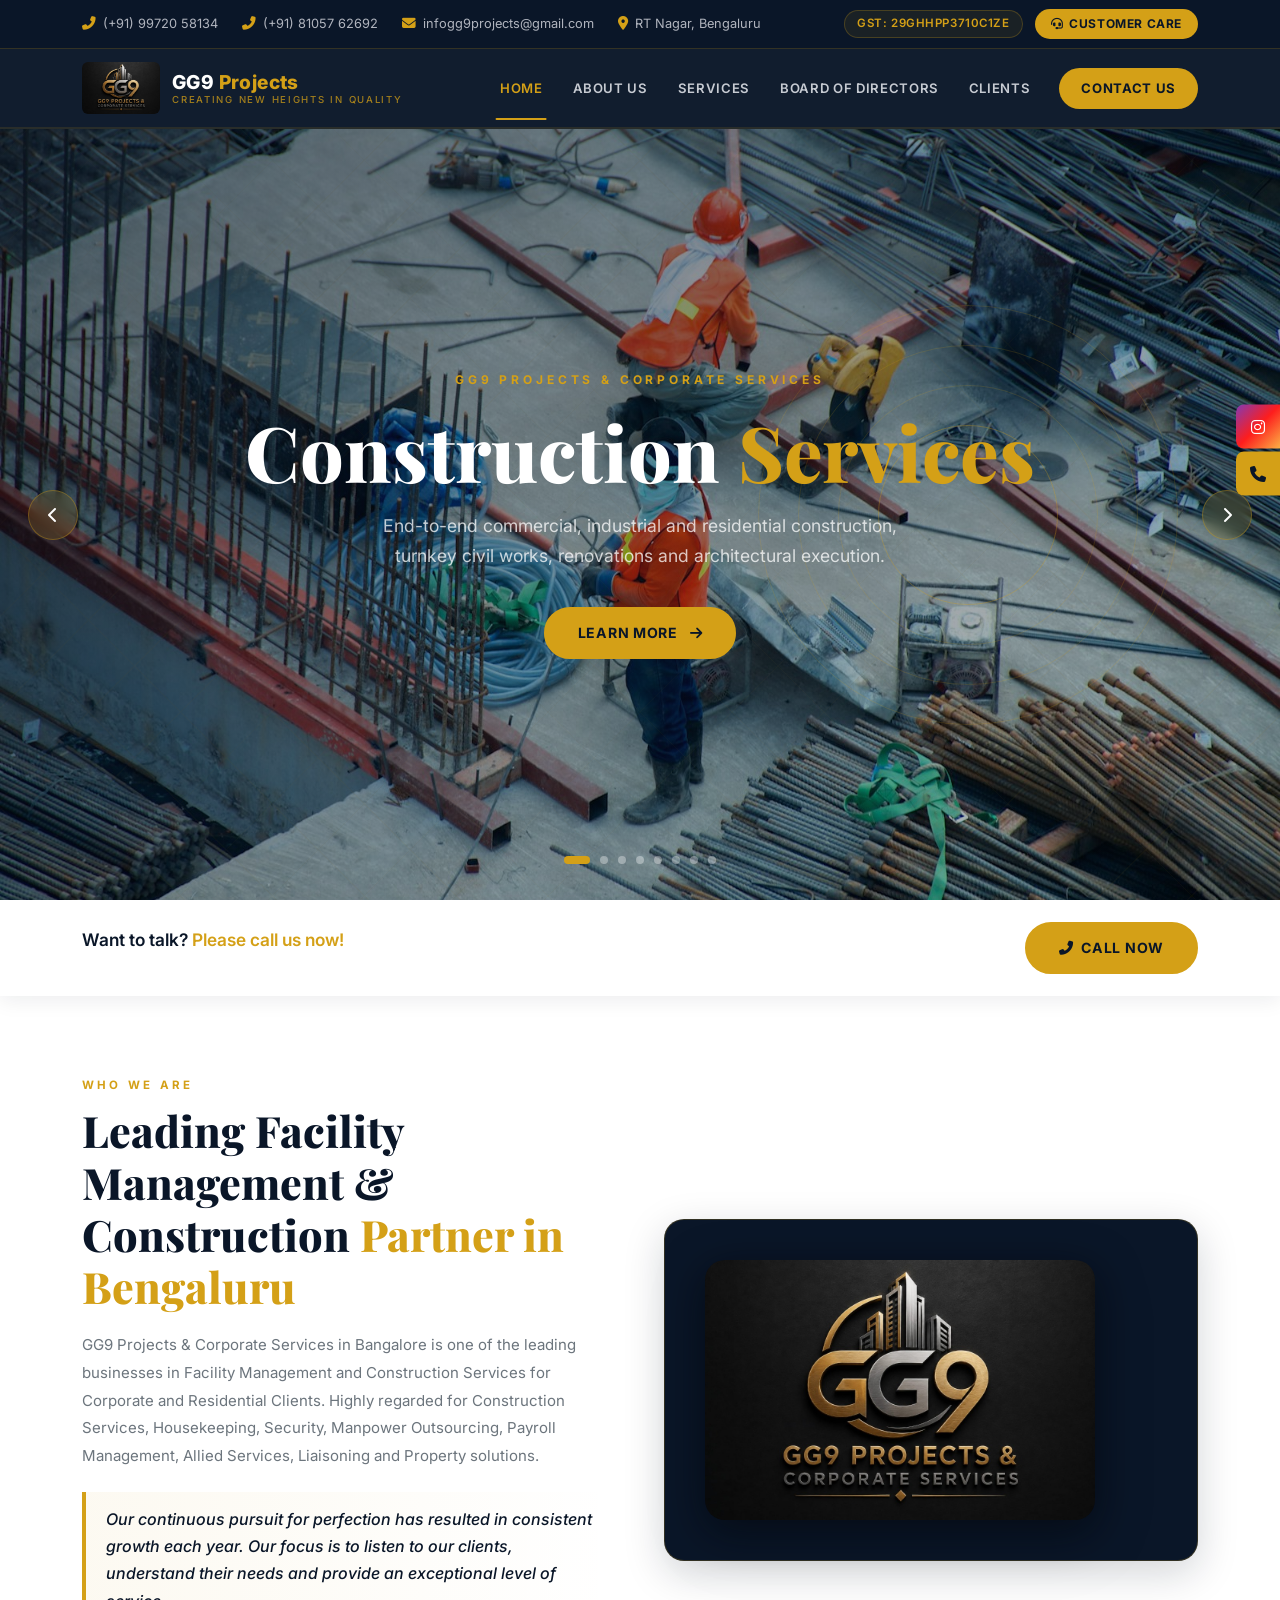
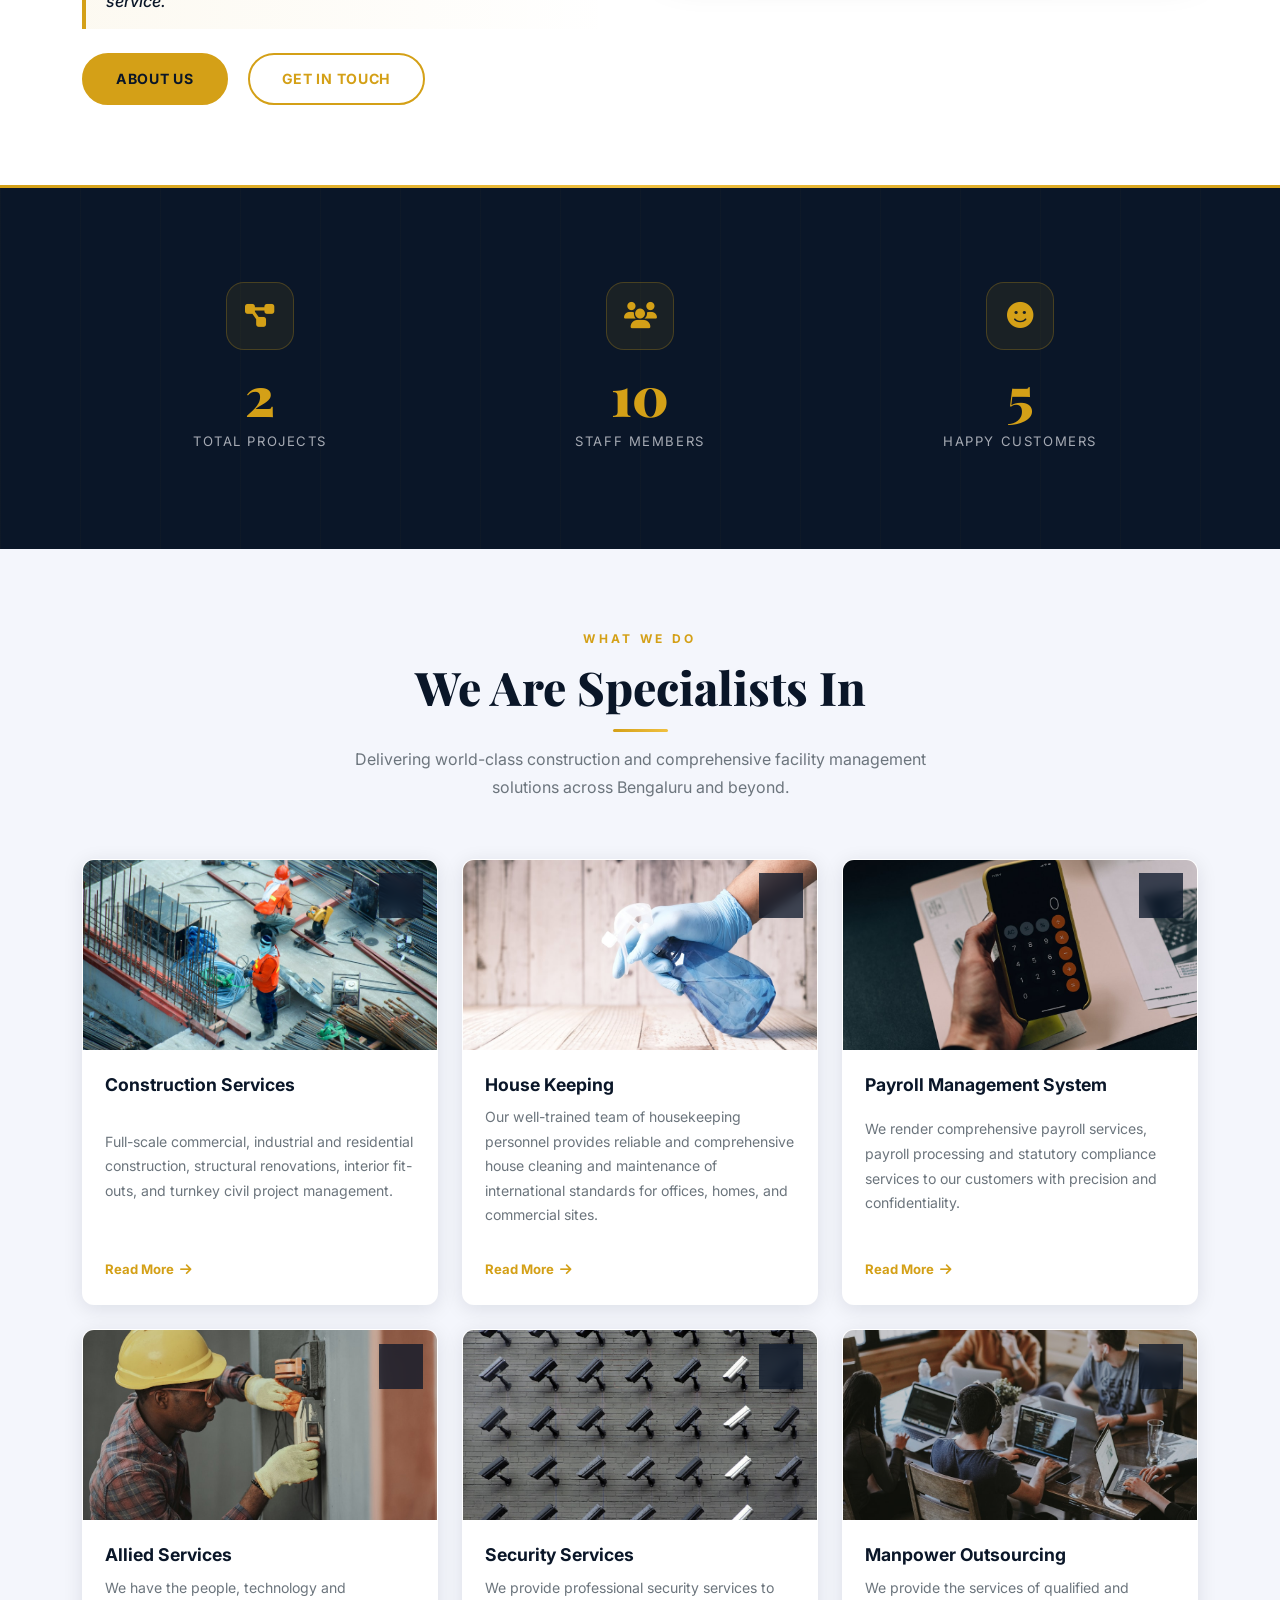
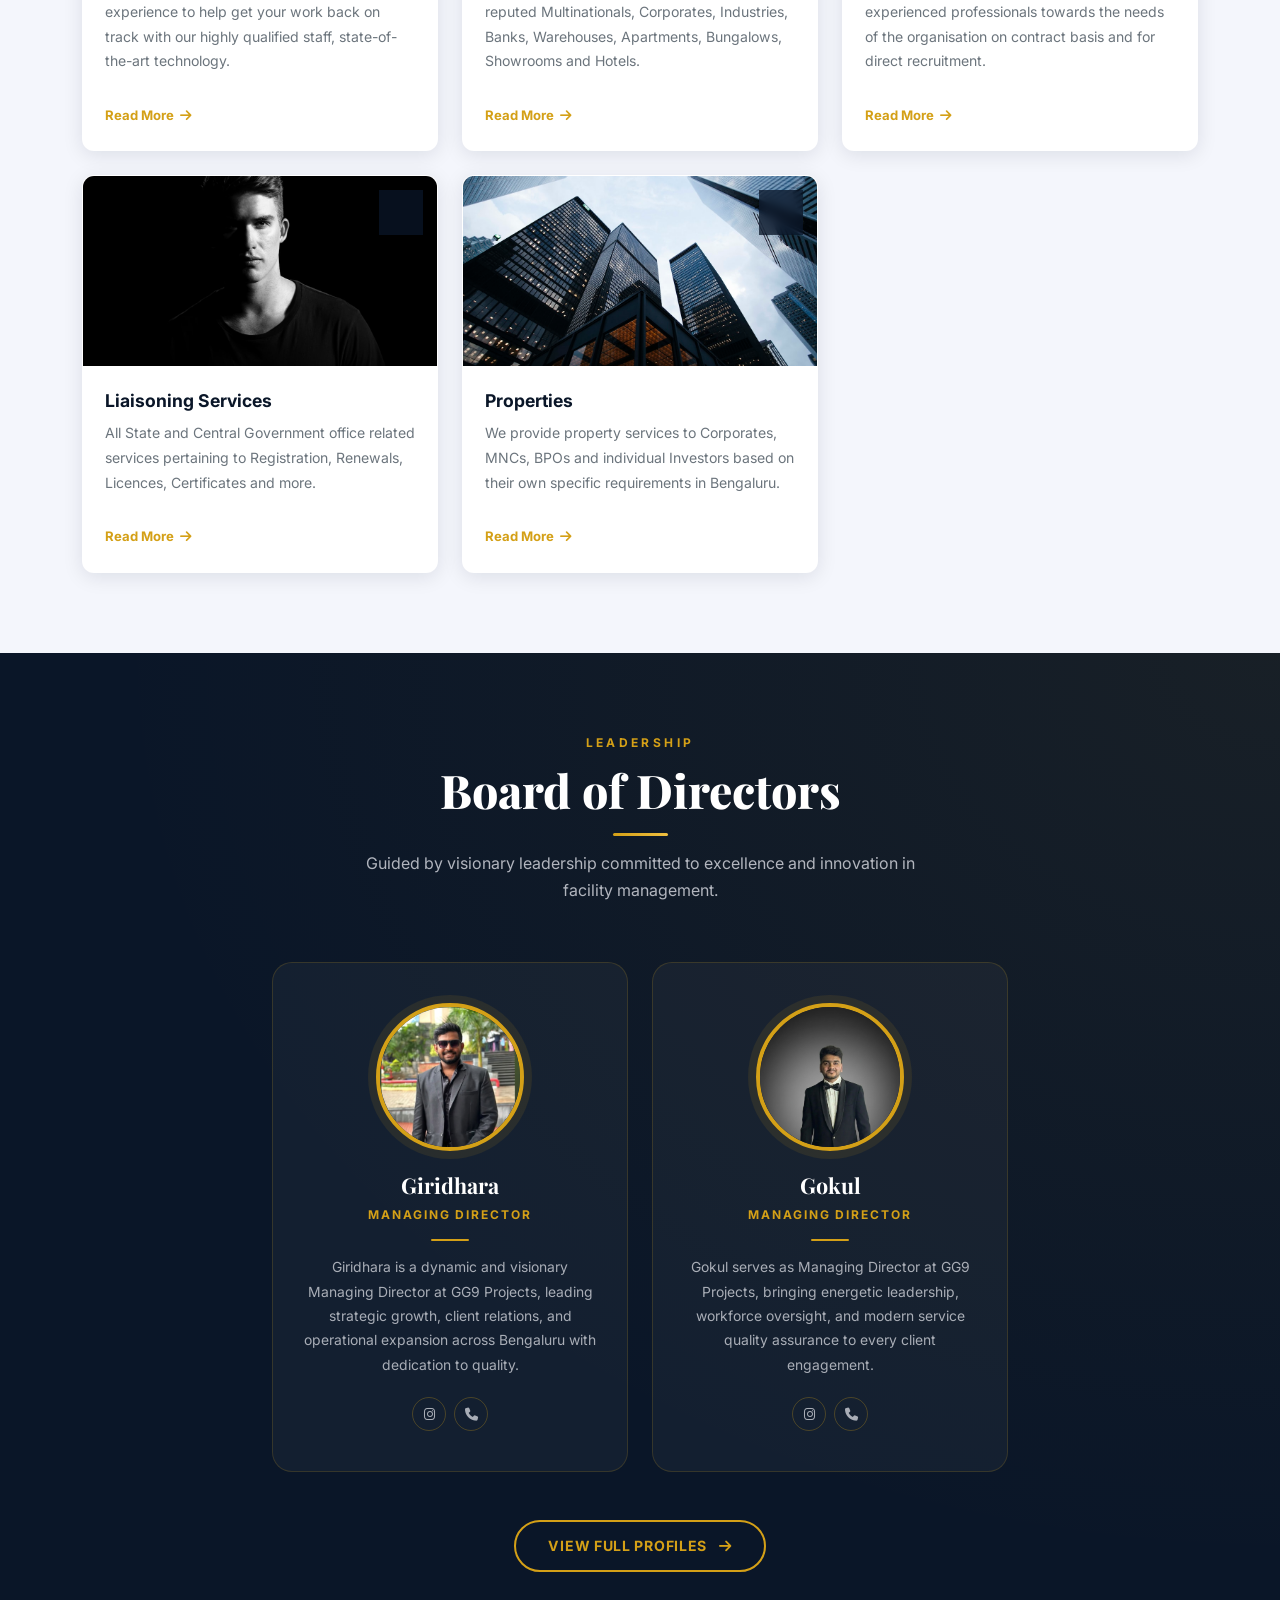
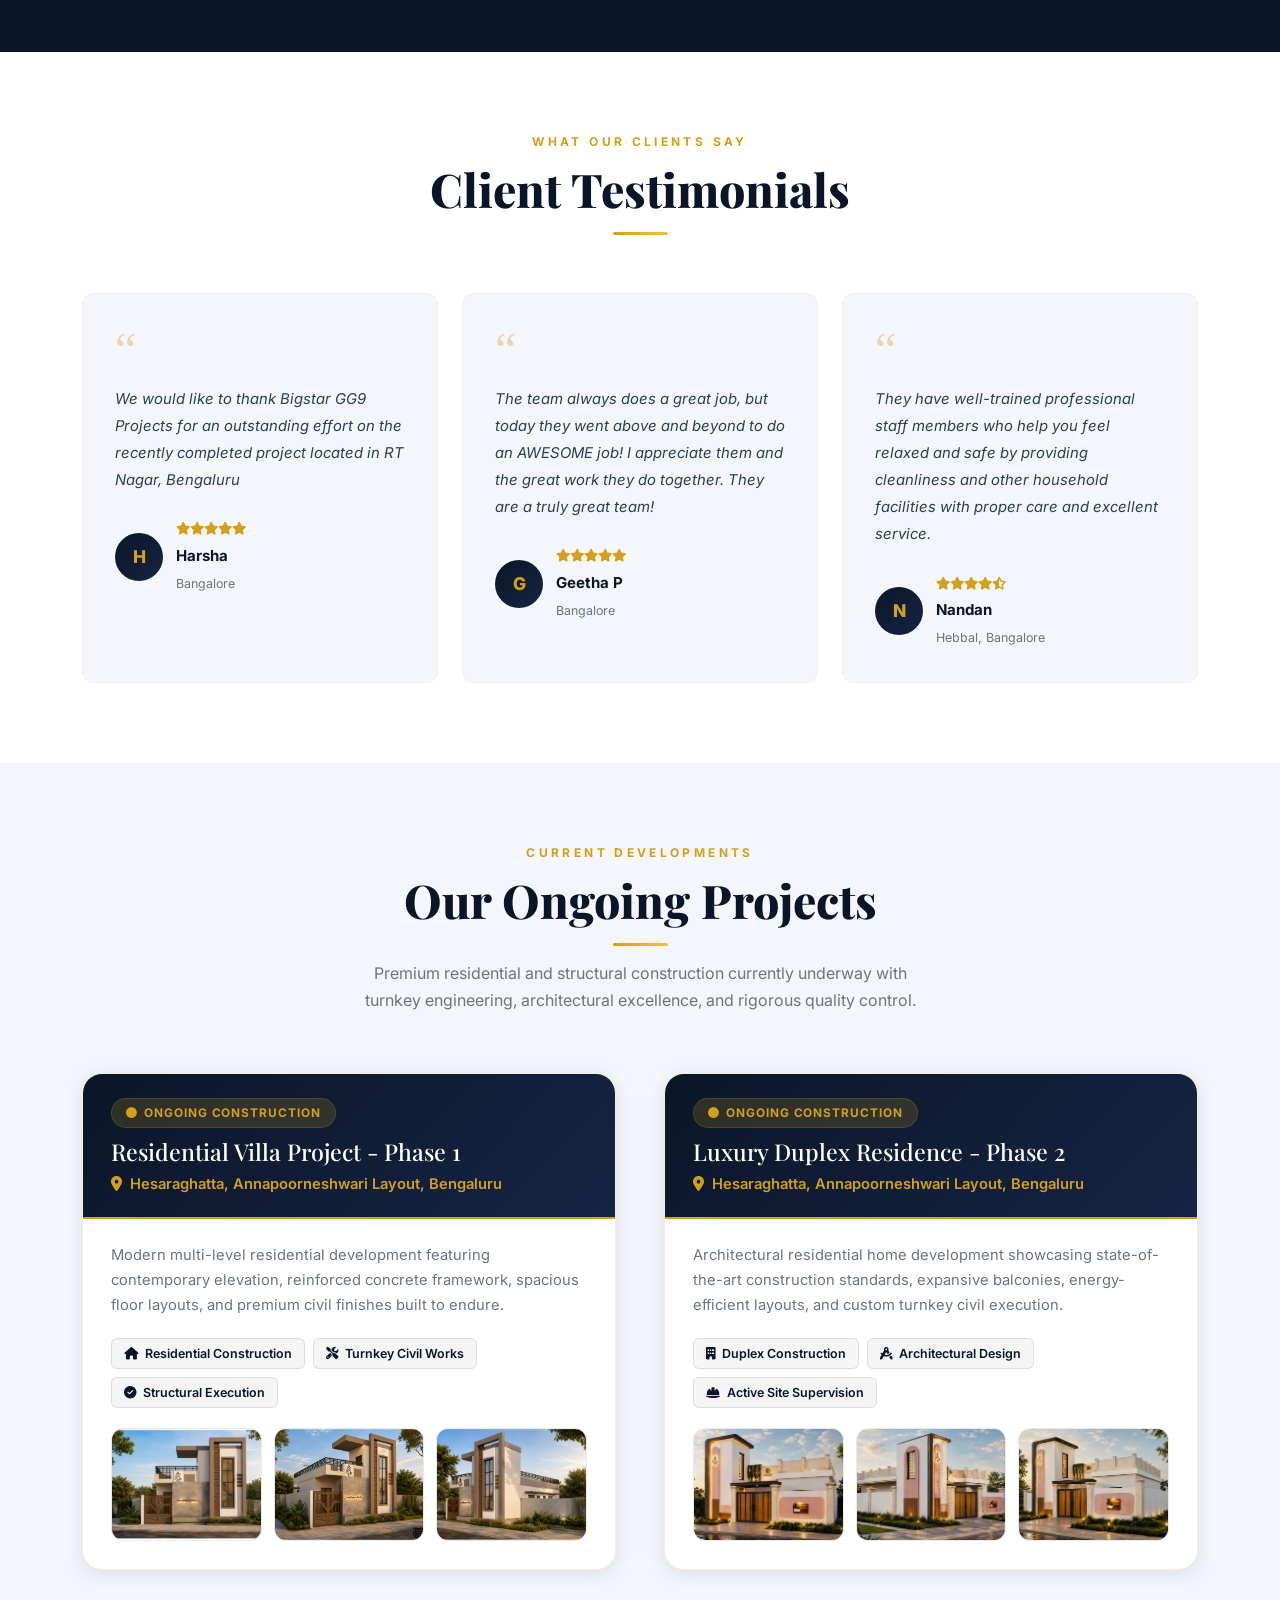
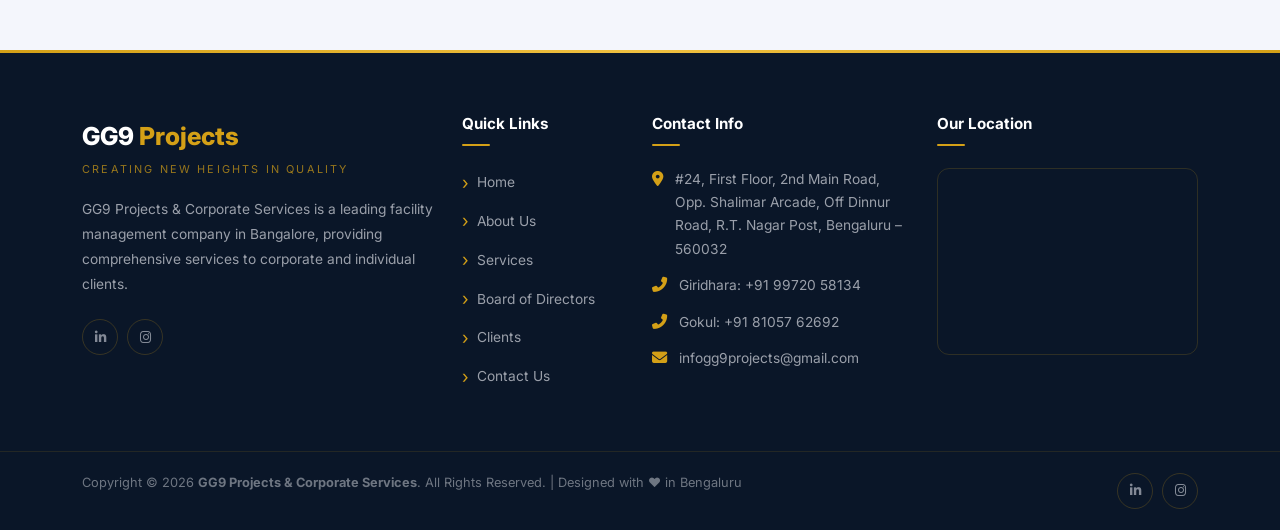
==== index.html @ b5cdc7f6 "ready for deployment" ====
<!DOCTYPE html>
<html lang="en">
<head>
  <meta charset="UTF-8">
  <meta name="viewport" content="width=device-width, initial-scale=1.0">
  <title>GG9 Projects &amp; Corporate Services | Creating New Heights In Quality | Bengaluru</title>
  <meta name="description" content="GG9 Projects &amp; Corporate Services - Leading facility management and construction company in Bengaluru offering Construction, Housekeeping, Security, Payroll, Manpower Outsourcing, Allied Services, Liaisoning and Property services.">
  <link rel="stylesheet" href="https://cdn.jsdelivr.net/npm/bootstrap@5.3.0/dist/css/bootstrap.min.css">
  <link rel="stylesheet" href="https://cdnjs.cloudflare.com/ajax/libs/font-awesome/6.4.0/css/all.min.css">
  <link rel="stylesheet" href="css/style.css">
</head>
<body>

<!-- FLOATING SIDEBAR -->
<div class="floating-bar"><a href="https://www.instagram.com/gg9.group?igsi=MTk2eXpuN3RveWJsMg==" target="_blank" class="fl-btn fl-ig" aria-label="Instagram"><span class="fl-icon"><i class="fab fa-instagram"></i></span><span class="fl-label">Follow Us</span></a><a href="tel:09972058134" class="fl-btn fl-call" aria-label="Call Us"><span class="fl-icon"><i class="fas fa-phone"></i></span><span class="fl-label">Call Us</span></a></div>

<!-- HEADER -->
<header id="header">
  <div class="header-topbar">
    <div class="container">
      <div class="topbar-inner">
        <div class="topbar-info">
          <div class="info-item"><i class="fas fa-phone-alt"></i><a href="tel:09972058134">(+91) 99720 58134</a></div><div class="info-item"><i class="fas fa-phone-alt"></i><a href="tel:08105762692">(+91) 81057 62692</a></div>
          <div class="info-item"><i class="fas fa-envelope"></i><a href="mailto:infogg9projects@gmail.com">infogg9projects@gmail.com</a></div>
          <div class="info-item d-none d-md-flex"><i class="fas fa-map-marker-alt"></i> RT Nagar, Bengaluru</div>
        </div>
        <div class="topbar-right">
          <span class="gst-badge">GST: 29GHHPP3710C1ZE</span>
          <a href="tel:08105762692" class="topbar-cta"><i class="fas fa-headset"></i> Customer Care</a>
        </div>
      </div>
    </div>
  </div>
  <div class="navbar-main">
    <div class="container">
      <div class="navbar-inner">
        <a href="index.html" class="navbar-brand">
          <img src="images/logo.jpg" alt="GG9 Projects" class="brand-logo">
          <div class="brand-text">
            <span class="brand-name">GG9<span> Projects</span></span>
            <span class="brand-tagline">Creating New Heights In Quality</span>
          </div>
        </a>
        <button class="nav-toggle" aria-label="Toggle navigation"><span></span><span></span><span></span></button>
        <nav class="nav-links">
          <a href="index.html" class="active">Home</a>
          <a href="about.html">About Us</a>
          <a href="services.html">Services</a>
          <a href="board.html">Board of Directors</a>
          <a href="clients.html">Clients</a>
          <a href="contact.html" class="nav-cta">Contact Us</a>
        </nav>
      </div>
    </div>
  </div>
</header>

<!-- HERO SLIDER -->
<div class="hero-slider">
  <button class="slider-arrow slider-prev" aria-label="Previous"><i class="fas fa-chevron-left"></i></button>
  <button class="slider-arrow slider-next" aria-label="Next"><i class="fas fa-chevron-right"></i></button>

  <!-- Slide 1: Construction Services -->
  <div class="slide active">
    <div class="slide-bg" style="background-image: url('images/slides/slide8.jpg');"></div>
    <div class="slide-pattern"></div>
    <div class="slide-overlay"></div>
    <div class="slide-rings"><span></span><span></span><span></span><span></span></div>
    <div class="slide-content">
      <span class="slide-label">GG9 Projects &amp; Corporate Services</span>
      <h1 class="slide-title">Construction <span>Services</span></h1>
      <p class="slide-desc">End-to-end commercial, industrial and residential construction, turnkey civil works, renovations and architectural execution.</p>
      <a href="services.html" class="btn-gold slide-btn">Learn More <i class="fas fa-arrow-right ms-2"></i></a>
    </div>
  </div>

  <!-- Slide 2: Payroll Management -->
  <div class="slide">
    <div class="slide-bg" style="background-image: url('images/slides/slide1.jpg');"></div>
    <div class="slide-pattern"></div>
    <div class="slide-overlay"></div>
    <div class="slide-rings"><span></span><span></span><span></span><span></span></div>
    <div class="slide-content">
      <span class="slide-label">GG9 Projects &amp; Corporate Services</span>
      <h1 class="slide-title">Payroll <span>Management</span> System</h1>
      <p class="slide-desc">Comprehensive payroll processing, statutory compliance and HR management solutions for modern businesses.</p>
      <a href="services.html" class="btn-gold slide-btn">Learn More <i class="fas fa-arrow-right ms-2"></i></a>
    </div>
  </div>

  <!-- Slide 3: Manpower Outsourcing -->
  <div class="slide">
    <div class="slide-bg" style="background-image: url('images/slides/slide2.jpg');"></div>
    <div class="slide-pattern"></div>
    <div class="slide-overlay"></div>
    <div class="slide-rings"><span></span><span></span><span></span><span></span></div>
    <div class="slide-content">
      <span class="slide-label">GG9 Projects &amp; Corporate Services</span>
      <h1 class="slide-title">Manpower <span>Outsourcing</span></h1>
      <p class="slide-desc">Qualified and experienced professionals on contract basis, tailored to your organisation's unique needs.</p>
      <a href="services.html" class="btn-gold slide-btn">Learn More <i class="fas fa-arrow-right ms-2"></i></a>
    </div>
  </div>

  <!-- Slide 4: Allied Services -->
  <div class="slide">
    <div class="slide-bg" style="background-image: url('images/slides/slide3.jpg');"></div>
    <div class="slide-pattern"></div>
    <div class="slide-overlay"></div>
    <div class="slide-rings"><span></span><span></span><span></span><span></span></div>
    <div class="slide-content">
      <span class="slide-label">GG9 Projects &amp; Corporate Services</span>
      <h1 class="slide-title">Allied <span>Services</span></h1>
      <p class="slide-desc">State-of-the-art technology and highly qualified staff to handle all your allied facility requirements.</p>
      <a href="services.html" class="btn-gold slide-btn">Learn More <i class="fas fa-arrow-right ms-2"></i></a>
    </div>
  </div>

  <!-- Slide 5: Security Services -->
  <div class="slide">
    <div class="slide-bg" style="background-image: url('images/slides/slide4.jpg');"></div>
    <div class="slide-pattern"></div>
    <div class="slide-overlay"></div>
    <div class="slide-rings"><span></span><span></span><span></span><span></span></div>
    <div class="slide-content">
      <span class="slide-label">GG9 Projects &amp; Corporate Services</span>
      <h1 class="slide-title">Security <span>Services</span></h1>
      <p class="slide-desc">Professional security solutions for Multinationals, Banks, Warehouses, Apartments, Showrooms and Hotels.</p>
      <a href="services.html" class="btn-gold slide-btn">Learn More <i class="fas fa-arrow-right ms-2"></i></a>
    </div>
  </div>

  <!-- Slide 6: Liaisoning Services -->
  <div class="slide">
    <div class="slide-bg" style="background-image: url('images/slides/slide5.jpg');"></div>
    <div class="slide-pattern"></div>
    <div class="slide-overlay"></div>
    <div class="slide-rings"><span></span><span></span><span></span><span></span></div>
    <div class="slide-content">
      <span class="slide-label">GG9 Projects &amp; Corporate Services</span>
      <h1 class="slide-title">Liaisoning <span>Services</span></h1>
      <p class="slide-desc">All State and Central Government office related services — Registrations, Renewals, Licences and Certificates.</p>
      <a href="services.html" class="btn-gold slide-btn">Learn More <i class="fas fa-arrow-right ms-2"></i></a>
    </div>
  </div>

  <!-- Slide 7: House Keeping -->
  <div class="slide">
    <div class="slide-bg" style="background-image: url('images/slides/slide6.jpg');"></div>
    <div class="slide-pattern"></div>
    <div class="slide-overlay"></div>
    <div class="slide-rings"><span></span><span></span><span></span><span></span></div>
    <div class="slide-content">
      <span class="slide-label">GG9 Projects &amp; Corporate Services</span>
      <h1 class="slide-title">House <span>Keeping</span></h1>
      <p class="slide-desc">International-standard housekeeping for offices, homes and commercial sites with trained male and female staff.</p>
      <a href="services.html" class="btn-gold slide-btn">Learn More <i class="fas fa-arrow-right ms-2"></i></a>
    </div>
  </div>

  <!-- Slide 8: Property Services -->
  <div class="slide">
    <div class="slide-bg" style="background-image: url('images/slides/slide7.jpg');"></div>
    <div class="slide-pattern"></div>
    <div class="slide-overlay"></div>
    <div class="slide-rings"><span></span><span></span><span></span><span></span></div>
    <div class="slide-content">
      <span class="slide-label">GG9 Projects &amp; Corporate Services</span>
      <h1 class="slide-title">Property <span>Services</span></h1>
      <p class="slide-desc">Comprehensive property solutions for Corporates, MNCs, BPOs and individual investors across Bengaluru.</p>
      <a href="services.html" class="btn-gold slide-btn">Learn More <i class="fas fa-arrow-right ms-2"></i></a>
    </div>
  </div>

  <!-- Dots -->
  <div class="slider-controls">
    <button class="slider-dot active" aria-label="Slide 1"></button>
    <button class="slider-dot" aria-label="Slide 2"></button>
    <button class="slider-dot" aria-label="Slide 3"></button>
    <button class="slider-dot" aria-label="Slide 4"></button>
    <button class="slider-dot" aria-label="Slide 5"></button>
    <button class="slider-dot" aria-label="Slide 6"></button>
    <button class="slider-dot" aria-label="Slide 7"></button>
    <button class="slider-dot" aria-label="Slide 8"></button>
  </div>
</div>

<!-- CTA BAR -->
<section class="cta-bar">
  <div class="container">
    <div class="cta-inner">
      <p class="cta-text">Want to talk? <span>Please call us now!</span></p>
      <a href="tel:09972058134" class="btn-gold"><i class="fas fa-phone-alt me-2"></i>Call Now</a>
    </div>
  </div>
</section>

<!-- WHO WE ARE -->
<section class="about-section">
  <div class="container">
    <div class="row align-items-center g-5">
      <div class="col-lg-6 reveal-l">
        <span class="about-eyebrow">Who We Are</span>
        <h2 class="about-heading">Leading Facility Management &amp; Construction <span style="color:var(--accent)">Partner in Bengaluru</span></h2>
        <p class="about-body">GG9 Projects &amp; Corporate Services in Bangalore is one of the leading businesses in Facility Management and Construction Services for Corporate and Residential Clients. Highly regarded for Construction Services, Housekeeping, Security, Manpower Outsourcing, Payroll Management, Allied Services, Liaisoning and Property solutions.</p>
        <blockquote class="about-quote">Our continuous pursuit for perfection has resulted in consistent growth each year. Our focus is to listen to our clients, understand their needs and provide an exceptional level of service.</blockquote>
        <div class="mt-4">
          <a href="about.html" class="btn-gold me-3">About Us</a>
          <a href="contact.html" class="btn-outline-gold">Get In Touch</a>
        </div>
      </div>
      <div class="col-lg-6 reveal-r">
        <div class="about-img-wrap" style="background:var(--primary);border-radius:20px;padding:40px;text-align:center;border:1px solid var(--border-gold);box-shadow:var(--shadow-lg);">
          <img src="images/logo.jpg" alt="GG9 Projects &amp; Corporate Services Logo" style="max-height:260px;width:auto;object-fit:contain;filter:drop-shadow(0 10px 20px rgba(0,0,0,0.5));">
        </div>
      </div>
    </div>
  </div>
</section>

<!-- STATS -->
<section class="stats-section">
  <div class="container">
    <div class="row justify-content-center reveal-stagger">
      <div class="col-md-4 col-sm-6">
        <div class="stat-card">
          <div class="stat-icon"><i class="fas fa-project-diagram"></i></div>
          <span class="stat-number" data-count="6">0</span>
          <span class="stat-label">Total Projects</span>
        </div>
      </div>
      <div class="col-md-4 col-sm-6">
        <div class="stat-card">
          <div class="stat-icon"><i class="fas fa-users"></i></div>
          <span class="stat-number" data-count="30">0</span>
          <span class="stat-label">Staff Members</span>
        </div>
      </div>
      <div class="col-md-4 col-sm-6">
        <div class="stat-card">
          <div class="stat-icon"><i class="fas fa-smile"></i></div>
          <span class="stat-number" data-count="16">0</span>
          <span class="stat-label">Happy Customers</span>
        </div>
      </div>
    </div>
  </div>
</section>

<!-- SERVICES -->
<section class="services-section">
  <div class="container">
    <div class="section-header reveal">
      <span class="section-label">What We Do</span>
      <h2>We Are Specialists In</h2>
      <div class="gold-line"></div>
      <p>Delivering world-class construction and comprehensive facility management solutions across Bengaluru and beyond.</p>
    </div>
    <div class="row g-4 reveal-stagger">
      <div class="col-lg-4 col-md-6">
        <div class="service-card">
          <div class="service-card-img-wrap">
            <img src="images/services/construction_site.jpg" alt="Construction Services" class="service-card-img">
            <div class="service-card-badge"><i class="fas fa-hard-hat"></i></div>
          </div>
          <div class="service-card-body">
            <h3>Construction Services</h3>
            <p>Full-scale commercial, industrial and residential construction, structural renovations, interior fit-outs, and turnkey civil project management.</p>
            <a href="services.html" class="read-more">Read More <i class="fas fa-arrow-right"></i></a>
          </div>
        </div>
      </div>
      <div class="col-lg-4 col-md-6">
        <div class="service-card">
          <div class="service-card-img-wrap">
            <img src="images/services/housekeeping_office.jpg" alt="House Keeping" class="service-card-img">
            <div class="service-card-badge"><i class="fas fa-broom"></i></div>
          </div>
          <div class="service-card-body">
            <h3>House Keeping</h3>
            <p>Our well-trained team of housekeeping personnel provides reliable and comprehensive house cleaning and maintenance of international standards for offices, homes, and commercial sites.</p>
            <a href="services.html" class="read-more">Read More <i class="fas fa-arrow-right"></i></a>
          </div>
        </div>
      </div>
      <div class="col-lg-4 col-md-6">
        <div class="service-card">
          <div class="service-card-img-wrap">
            <img src="images/services/payroll_desk.jpg" alt="Payroll Management System" class="service-card-img">
            <div class="service-card-badge"><i class="fas fa-file-invoice-dollar"></i></div>
          </div>
          <div class="service-card-body">
            <h3>Payroll Management System</h3>
            <p>We render comprehensive payroll services, payroll processing and statutory compliance services to our customers with precision and confidentiality.</p>
            <a href="services.html" class="read-more">Read More <i class="fas fa-arrow-right"></i></a>
          </div>
        </div>
      </div>
      <div class="col-lg-4 col-md-6">
        <div class="service-card">
          <div class="service-card-img-wrap">
            <img src="images/services/allied_maintenance.jpg" alt="Allied Services" class="service-card-img">
            <div class="service-card-badge"><i class="fas fa-cogs"></i></div>
          </div>
          <div class="service-card-body">
            <h3>Allied Services</h3>
            <p>We have the people, technology and experience to help get your work back on track with our highly qualified staff, state-of-the-art technology.</p>
            <a href="services.html" class="read-more">Read More <i class="fas fa-arrow-right"></i></a>
          </div>
        </div>
      </div>
      <div class="col-lg-4 col-md-6">
        <div class="service-card">
          <div class="service-card-img-wrap">
            <img src="images/services/security_officer.jpg" alt="Security Services" class="service-card-img">
            <div class="service-card-badge"><i class="fas fa-shield-alt"></i></div>
          </div>
          <div class="service-card-body">
            <h3>Security Services</h3>
            <p>We provide professional security services to reputed Multinationals, Corporates, Industries, Banks, Warehouses, Apartments, Bungalows, Showrooms and Hotels.</p>
            <a href="services.html" class="read-more">Read More <i class="fas fa-arrow-right"></i></a>
          </div>
        </div>
      </div>
      <div class="col-lg-4 col-md-6">
        <div class="service-card">
          <div class="service-card-img-wrap">
            <img src="images/services/manpower_team.jpg" alt="Manpower Outsourcing" class="service-card-img">
            <div class="service-card-badge"><i class="fas fa-people-arrows"></i></div>
          </div>
          <div class="service-card-body">
            <h3>Manpower Outsourcing</h3>
            <p>We provide the services of qualified and experienced professionals towards the needs of the organisation on contract basis and for direct recruitment.</p>
            <a href="services.html" class="read-more">Read More <i class="fas fa-arrow-right"></i></a>
          </div>
        </div>
      </div>
      <div class="col-lg-4 col-md-6">
        <div class="service-card">
          <div class="service-card-img-wrap">
            <img src="images/services/liaisoning_government.jpg" alt="Liaisoning Services" class="service-card-img">
            <div class="service-card-badge"><i class="fas fa-landmark"></i></div>
          </div>
          <div class="service-card-body">
            <h3>Liaisoning Services</h3>
            <p>All State and Central Government office related services pertaining to Registration, Renewals, Licences, Certificates and more.</p>
            <a href="services.html" class="read-more">Read More <i class="fas fa-arrow-right"></i></a>
          </div>
        </div>
      </div>
      <div class="col-lg-4 col-md-6">
        <div class="service-card">
          <div class="service-card-img-wrap">
            <img src="images/services/properties_skyscraper.jpg" alt="Properties" class="service-card-img">
            <div class="service-card-badge"><i class="fas fa-building"></i></div>
          </div>
          <div class="service-card-body">
            <h3>Properties</h3>
            <p>We provide property services to Corporates, MNCs, BPOs and individual Investors based on their own specific requirements in Bengaluru.</p>
            <a href="services.html" class="read-more">Read More <i class="fas fa-arrow-right"></i></a>
          </div>
        </div>
      </div>
      <div class="col-lg-4 col-md-6 d-flex align-items-center">
        <div class="p-4" style="background:linear-gradient(135deg,var(--primary),#162444);border-radius:16px;width:100%;border:1px solid var(--border-gold);height:100%;display:flex;flex-direction:column;justify-content:center;">
          <h4 style="color:var(--accent);font-family:var(--font-display);font-size:1.4rem;margin-bottom:10px;">Need a Custom Solution?</h4>
          <p style="color:rgba(232,234,240,0.75);font-size:0.9rem;margin-bottom:18px;">We tailor our services to match your unique business requirements. Get in touch with our team today.</p>
          <a href="contact.html" class="btn-gold" style="align-self:flex-start;">Get a Free Quote</a>
        </div>
      </div>
    </div>
  </div>
</section>

<!-- BOARD OF DIRECTORS PREVIEW -->
<section class="board-preview">
  <div class="container">
    <div class="section-header light reveal">
      <span class="section-label">Leadership</span>
      <h2>Board of Directors</h2>
      <div class="gold-line"></div>
      <p>Guided by visionary leadership committed to excellence and innovation in facility management.</p>
    </div>
    <div class="row g-4 justify-content-center reveal-stagger">
      <div class="col-lg-4 col-md-6">
        <div class="director-mini-card">
          <img src="images/directors/giridhara.png" alt="Giridhara - Managing Director" class="dir-photo">
          <h3>Giridhara</h3>
          <span class="dir-title">Managing Director</span>
          <div class="dir-divider"></div>
          <p>Giridhara is a dynamic and visionary Managing Director at GG9 Projects, leading strategic growth, client relations, and operational expansion across Bengaluru with dedication to quality.</p>
          <div class="dir-social">
            <a href="https://www.instagram.com/giridhar_09?igsi=cnB1czl4ODIxYTln" target="_blank" aria-label="Instagram"><i class="fab fa-instagram"></i></a>
            <a href="tel:09972058134" aria-label="Phone"><i class="fas fa-phone"></i></a>
          </div>
        </div>
      </div>
      <div class="col-lg-4 col-md-6">
        <div class="director-mini-card">
          <img src="images/directors/gokul.png" alt="Gokul - Managing Director" class="dir-photo">
          <h3>Gokul</h3>
          <span class="dir-title">Managing Director</span>
          <div class="dir-divider"></div>
          <p>Gokul serves as Managing Director at GG9 Projects, bringing energetic leadership, workforce oversight, and modern service quality assurance to every client engagement.</p>
          <div class="dir-social">
            <a href="https://www.instagram.com/mr.gp.gowda?igsi=NHNxYXJ3ZHQ3eXFs" target="_blank" aria-label="Instagram"><i class="fab fa-instagram"></i></a>
            <a href="tel:08105762692" aria-label="Phone"><i class="fas fa-phone"></i></a>
          </div>
        </div>
      </div>
    </div>
    <div class="text-center mt-5 reveal">
      <a href="board.html" class="btn-outline-gold">View Full Profiles <i class="fas fa-arrow-right ms-2"></i></a>
    </div>
  </div>
</section>

<!-- TESTIMONIALS -->
<section class="testimonials-section">
  <div class="container">
    <div class="section-header reveal">
      <span class="section-label">What Our Clients Say</span>
      <h2>Client Testimonials</h2>
      <div class="gold-line"></div>
    </div>
    <div class="row g-4 reveal-stagger">
      <div class="col-lg-4 col-md-6">
        <div class="testimonial-card">
          <span class="quote-mark">&ldquo;</span>
          <p>We would like to thank Bigstar GG9 Projects for an outstanding effort on the recently completed project located in RT Nagar, Bengaluru</p>
          <div class="test-footer">
            <div class="test-avatar">H</div>
            <div>
              <span class="test-stars"><i class="fas fa-star"></i><i class="fas fa-star"></i><i class="fas fa-star"></i><i class="fas fa-star"></i><i class="fas fa-star"></i></span>
              <span class="test-name">Harsha</span>
              <span class="test-place">Bangalore</span>
            </div>
          </div>
        </div>
      </div>
      <div class="col-lg-4 col-md-6">
        <div class="testimonial-card">
          <span class="quote-mark">&ldquo;</span>
          <p>The team always does a great job, but today they went above and beyond to do an AWESOME job! I appreciate them and the great work they do together. They are a truly great team!</p>
          <div class="test-footer">
            <div class="test-avatar">G</div>
            <div>
              <span class="test-stars"><i class="fas fa-star"></i><i class="fas fa-star"></i><i class="fas fa-star"></i><i class="fas fa-star"></i><i class="fas fa-star"></i></span>
              <span class="test-name">Geetha P</span>
              <span class="test-place">Bangalore</span>
            </div>
          </div>
        </div>
      </div>
      <div class="col-lg-4 col-md-6">
        <div class="testimonial-card">
          <span class="quote-mark">&ldquo;</span>
          <p>They have well-trained professional staff members who help you feel relaxed and safe by providing cleanliness and other household facilities with proper care and excellent service.</p>
          <div class="test-footer">
            <div class="test-avatar">N</div>
            <div>
              <span class="test-stars"><i class="fas fa-star"></i><i class="fas fa-star"></i><i class="fas fa-star"></i><i class="fas fa-star"></i><i class="fas fa-star-half-alt"></i></span>
              <span class="test-name">Nandan</span>
              <span class="test-place">Hebbal, Bangalore</span>
            </div>
          </div>
      </div>
    </div>
  </div>
</section>

<!-- ONGOING PROJECTS SHOWCASE -->
<section style="padding:var(--section-py) 0;background:var(--light-bg);">
  <div class="container">
    <div class="section-header reveal">
      <span class="section-label">Current Developments</span>
      <h2>Our Ongoing Projects</h2>
      <div class="gold-line"></div>
      <p>Premium residential and structural construction currently underway with turnkey engineering, architectural excellence, and rigorous quality control.</p>
    </div>

    <div class="row g-5 reveal-stagger">

      <!-- PROJECT 1 -->
      <div class="col-lg-6">
        <div class="project-card">
          <div class="project-header-bar">
            <span class="project-badge"><i class="fas fa-circle"></i> Ongoing Construction</span>
            <h3>Residential Villa Project - Phase 1</h3>
            <div class="project-location">
              <i class="fas fa-map-marker-alt"></i>
              <span>Hesaraghatta, Annapoorneshwari Layout, Bengaluru</span>
            </div>
          </div>
          <div class="project-body">
            <p>Modern multi-level residential development featuring contemporary elevation, reinforced concrete framework, spacious floor layouts, and premium civil finishes built to endure.</p>
            <div class="project-features">
              <span class="project-tag"><i class="fas fa-home me-1"></i> Residential Construction</span>
              <span class="project-tag"><i class="fas fa-tools me-1"></i> Turnkey Civil Works</span>
              <span class="project-tag"><i class="fas fa-check-circle me-1"></i> Structural Execution</span>
            </div>
            <div class="project-gallery-grid">
              <div class="project-gallery-thumb">
                <img src="images/projects/project1/home11.jpeg" alt="Project 1 Front Elevation - Hesaraghatta Annapoorneshwari Layout" loading="lazy">
                <div class="project-gallery-overlay"><span>Front Elevation</span></div>
              </div>
              <div class="project-gallery-thumb">
                <img src="images/projects/project1/home12.jpeg" alt="Project 1 Structural Framing - Hesaraghatta Annapoorneshwari Layout" loading="lazy">
                <div class="project-gallery-overlay"><span>Site Progress</span></div>
              </div>
              <div class="project-gallery-thumb">
                <img src="images/projects/project1/home13.jpeg" alt="Project 1 Exterior View - Hesaraghatta Annapoorneshwari Layout" loading="lazy">
                <div class="project-gallery-overlay"><span>Exterior Design</span></div>
              </div>
            </div>
          </div>
        </div>
      </div>

      <!-- PROJECT 2 -->
      <div class="col-lg-6">
        <div class="project-card">
          <div class="project-header-bar">
            <span class="project-badge"><i class="fas fa-circle"></i> Ongoing Construction</span>
            <h3>Luxury Duplex Residence - Phase 2</h3>
            <div class="project-location">
              <i class="fas fa-map-marker-alt"></i>
              <span>Hesaraghatta, Annapoorneshwari Layout, Bengaluru</span>
            </div>
          </div>
          <div class="project-body">
            <p>Architectural residential home development showcasing state-of-the-art construction standards, expansive balconies, energy-efficient layouts, and custom turnkey civil execution.</p>
            <div class="project-features">
              <span class="project-tag"><i class="fas fa-building me-1"></i> Duplex Construction</span>
              <span class="project-tag"><i class="fas fa-drafting-compass me-1"></i> Architectural Design</span>
              <span class="project-tag"><i class="fas fa-hard-hat me-1"></i> Active Site Supervision</span>
            </div>
            <div class="project-gallery-grid">
              <div class="project-gallery-thumb">
                <img src="images/projects/project2/home21.jpeg" alt="Project 2 Modern Façade - Hesaraghatta Annapoorneshwari Layout" loading="lazy">
                <div class="project-gallery-overlay"><span>Architectural Façade</span></div>
              </div>
              <div class="project-gallery-thumb">
                <img src="images/projects/project2/home22.jpeg" alt="Project 2 Structural Construction - Hesaraghatta Annapoorneshwari Layout" loading="lazy">
                <div class="project-gallery-overlay"><span>Structure Works</span></div>
              </div>
              <div class="project-gallery-thumb">
                <img src="images/projects/project2/home23.jpeg" alt="Project 2 Side Perspective - Hesaraghatta Annapoorneshwari Layout" loading="lazy">
                <div class="project-gallery-overlay"><span>Site View</span></div>
              </div>
            </div>
          </div>
        </div>
      </div>

    </div>
  </div>
</section>
<footer>
  <div class="footer-top">
    <div class="container">
      <div class="row">
        <div class="col-lg-4 col-md-6 mb-5 mb-lg-0">
          <div class="footer-widget">
            <div class="footer-brand-name">GG9<span> Projects</span></div>
            <span class="footer-tagline">Creating New Heights In Quality</span>
            <p class="footer-brand-desc">GG9 Projects &amp; Corporate Services is a leading facility management company in Bangalore, providing comprehensive services to corporate and individual clients.</p>
            <div class="footer-socials"><a href="https://www.linkedin.com/in/gg9-projects-and-corporate-services-pvt-ltd-3b081942a?utm_source=share_via&utm_content=profile&utm_medium=member_android" target="_blank" aria-label="LinkedIn"><i class="fab fa-linkedin-in"></i></a><a href="https://www.instagram.com/gg9.group?igsi=MTk2eXpuN3RveWJsMg==" target="_blank" aria-label="Instagram"><i class="fab fa-instagram"></i></a></div>
          </div>
        </div>
        <div class="col-lg-2 col-md-6 mb-5 mb-lg-0">
          <div class="footer-widget">
            <h4>Quick Links</h4>
            <ul class="footer-links">
              <li><a href="index.html">Home</a></li>
              <li><a href="about.html">About Us</a></li>
              <li><a href="services.html">Services</a></li>
              <li><a href="board.html">Board of Directors</a></li>
              <li><a href="clients.html">Clients</a></li>
              <li><a href="contact.html">Contact Us</a></li>
            </ul>
          </div>
        </div>
        <div class="col-lg-3 col-md-6 mb-5 mb-md-0">
          <div class="footer-widget">
            <h4>Contact Info</h4>
            <ul class="footer-contact">
              <li><i class="fas fa-map-marker-alt"></i><span>#24, First Floor, 2nd Main Road, Opp. Shalimar Arcade, Off Dinnur Road, R.T. Nagar Post, Bengaluru – 560032</span></li>
              <li><i class="fas fa-phone-alt"></i><span>Giridhara: <a href="tel:09972058134">+91 99720 58134</a></span></li><li><i class="fas fa-phone-alt"></i><span>Gokul: <a href="tel:08105762692">+91 81057 62692</a></span></li>
              <li><i class="fas fa-envelope"></i><a href="mailto:infogg9projects@gmail.com">infogg9projects@gmail.com</a></li>
            </ul>
          </div>
        </div>
        <div class="col-lg-3 col-md-6">
          <div class="footer-widget">
            <h4>Our Location</h4>
            <div class="footer-map">
              <iframe src="https://maps.google.com/maps?q=24,+2nd+Main+Road,+Opp.+Shalimar+Arcade,+Dinnur+Road,+RT+Nagar,+Bengaluru+560032&t=&z=15&ie=UTF8&iwloc=&output=embed" allowfullscreen="" loading="lazy" title="GG9 Projects Location"></iframe>
            </div>
          </div>
        </div>
      </div>
    </div>
  </div>
  <div class="container">
    <div class="footer-bottom">
      <p class="footer-copy">Copyright &copy; 2026 <strong>GG9 Projects &amp; Corporate Services</strong>. All Rights Reserved. | Designed with &#9829; in Bengaluru</p>
      <div class="footer-socials"><a href="https://www.linkedin.com/in/gg9-projects-and-corporate-services-pvt-ltd-3b081942a?utm_source=share_via&utm_content=profile&utm_medium=member_android" target="_blank" aria-label="LinkedIn"><i class="fab fa-linkedin-in"></i></a><a href="https://www.instagram.com/gg9.group?igsi=MTk2eXpuN3RveWJsMg==" target="_blank" aria-label="Instagram"><i class="fab fa-instagram"></i></a></div>
    </div>
  </div>
</footer>

<button id="back-to-top" aria-label="Back to top"><i class="fas fa-chevron-up"></i></button>
<script src="https://cdn.jsdelivr.net/npm/bootstrap@5.3.0/dist/js/bootstrap.bundle.min.js"></script>
<script src="js/script.js"></script>
</body>
</html>
---- css/style.css ----
/* ============================================
   V2SERVICES — MAIN STYLESHEET
   Theme: Deep Navy Blue #0a1628 + Gold #d4a017
   ============================================ */

@import url('https://fonts.googleapis.com/css2?family=Inter:wght@300;400;500;600;700;800;900&family=Playfair+Display:ital,wght@0,700;0,800;1,700&display=swap');

/* ============================================
   CSS VARIABLES
   ============================================ */
:root {
  --primary:       #0a1628;
  --primary-light: #111e35;
  --primary-mid:   #162444;
  --accent:        #d4a017;
  --accent-light:  #f0c040;
  --accent-dark:   #b8880f;
  --accent-glow:   rgba(212,160,23,0.22);
  --white:         #ffffff;
  --light-bg:      #f4f6fc;
  --text:          #2c3e50;
  --text-muted:    #6c757d;
  --text-light:    #e8eaf0;
  --border-gold:   rgba(212,160,23,0.2);

  --font-main:    'Inter', sans-serif;
  --font-display: 'Playfair Display', serif;

  --section-py:  80px;
  --radius:      12px;
  --radius-lg:   20px;
  --radius-xl:   30px;

  --transition: all 0.35s cubic-bezier(0.4,0,0.2,1);
  --shadow:     0 4px 20px rgba(10,22,40,0.10);
  --shadow-lg:  0 12px 40px rgba(10,22,40,0.18);
  --shadow-gold:0 8px 30px rgba(212,160,23,0.30);
}

/* ============================================
   RESET & BASE
   ============================================ */
*, *::before, *::after { box-sizing: border-box; margin: 0; padding: 0; }
html { scroll-behavior: smooth; font-size: 16px; }
body {
  font-family: var(--font-main);
  color: var(--text);
  background: var(--white);
  line-height: 1.7;
  overflow-x: hidden;
}
img { max-width: 100%; height: auto; display: block; }
a  { text-decoration: none; color: inherit; transition: var(--transition); }
ul { list-style: none; padding: 0; margin: 0; }
button { cursor: pointer; border: none; background: none; }

/* ============================================
   UTILITIES
   ============================================ */
.section-py { padding: var(--section-py) 0; }

/* Bootstrap-style grid helpers (we use BS5 via CDN, these are extras) */
.text-gold  { color: var(--accent) !important; }
.bg-navy    { background: var(--primary) !important; }

/* Buttons */
.btn-gold {
  display: inline-block;
  background: var(--accent);
  color: var(--primary) !important;
  border: 2px solid var(--accent);
  padding: 12px 32px;
  border-radius: 50px;
  font-weight: 700;
  font-size: 0.88rem;
  letter-spacing: 0.05em;
  text-transform: uppercase;
  transition: var(--transition);
}
.btn-gold:hover {
  background: transparent;
  color: var(--accent) !important;
  box-shadow: var(--shadow-gold);
  transform: translateY(-2px);
}
.btn-outline-gold {
  display: inline-block;
  background: transparent;
  color: var(--accent) !important;
  border: 2px solid var(--accent);
  padding: 12px 32px;
  border-radius: 50px;
  font-weight: 700;
  font-size: 0.88rem;
  letter-spacing: 0.05em;
  text-transform: uppercase;
  transition: var(--transition);
}
.btn-outline-gold:hover {
  background: var(--accent);
  color: var(--primary) !important;
  box-shadow: var(--shadow-gold);
  transform: translateY(-2px);
}
.btn-white {
  display: inline-block;
  background: var(--white);
  color: var(--primary) !important;
  border: 2px solid var(--white);
  padding: 12px 32px;
  border-radius: 50px;
  font-weight: 700;
  font-size: 0.88rem;
  letter-spacing: 0.05em;
  text-transform: uppercase;
  transition: var(--transition);
}
.btn-white:hover {
  background: var(--accent);
  border-color: var(--accent);
  box-shadow: var(--shadow-gold);
  transform: translateY(-2px);
}

/* Section headers */
.section-header { text-align: center; margin-bottom: 58px; }
.section-label {
  font-size: 0.75rem;
  font-weight: 700;
  letter-spacing: 0.28em;
  text-transform: uppercase;
  color: var(--accent);
  margin-bottom: 10px;
  display: block;
}
.section-header h2 {
  font-family: var(--font-display);
  font-size: clamp(1.9rem, 4vw, 2.9rem);
  color: var(--primary);
  font-weight: 800;
  line-height: 1.2;
}
.section-header.light h2 { color: var(--white); }
.section-header p {
  font-size: 1rem;
  color: var(--text-muted);
  max-width: 580px;
  margin: 14px auto 0;
}
.section-header.light p { color: rgba(232,234,240,0.75); }
.gold-line {
  display: block;
  width: 55px;
  height: 3px;
  background: linear-gradient(90deg, var(--accent), var(--accent-light));
  border-radius: 2px;
  margin: 14px auto;
}

/* ============================================
   HEADER / NAVBAR
   ============================================ */
#header {
  position: fixed;
  top: 0; left: 0; right: 0;
  z-index: 1000;
  transition: var(--transition);
}

/* Top bar */
.header-topbar {
  background: var(--primary);
  padding: 9px 0;
  border-bottom: 1px solid var(--border-gold);
}
.topbar-inner {
  display: flex;
  align-items: center;
  justify-content: space-between;
  flex-wrap: wrap;
  gap: 10px;
}
.topbar-info {
  display: flex;
  gap: 24px;
  align-items: center;
  flex-wrap: wrap;
}
.info-item {
  display: flex;
  align-items: center;
  gap: 7px;
  font-size: 0.8rem;
  color: rgba(232,234,240,0.75);
}
.info-item i { color: var(--accent); font-size: 0.85rem; }
.info-item a { color: rgba(232,234,240,0.75); }
.info-item a:hover { color: var(--accent); }
.topbar-right { display: flex; align-items: center; gap: 12px; }
.gst-badge {
  background: rgba(212,160,23,0.08);
  border: 1px solid rgba(212,160,23,0.25);
  color: var(--accent);
  font-size: 0.72rem;
  font-weight: 600;
  padding: 3px 12px;
  border-radius: 20px;
  letter-spacing: 0.05em;
}
.topbar-cta {
  background: var(--accent);
  color: var(--primary) !important;
  font-size: 0.75rem;
  font-weight: 700;
  padding: 5px 16px;
  border-radius: 50px;
  letter-spacing: 0.05em;
  text-transform: uppercase;
  display: flex;
  align-items: center;
  gap: 6px;
}
.topbar-cta:hover { background: var(--accent-light); }

/* Navbar */
.navbar-main {
  background: rgba(10,22,40,0.97);
  backdrop-filter: blur(12px);
  -webkit-backdrop-filter: blur(12px);
  border-bottom: 2px solid rgba(212,160,23,0.12);
}
#header.scrolled .navbar-main {
  box-shadow: 0 4px 30px rgba(0,0,0,0.35);
}
.navbar-inner {
  display: flex;
  align-items: center;
  justify-content: space-between;
  padding: 0;
  position: relative;
}
.navbar-brand {
  padding: 13px 0;
  display: flex;
  align-items: center;
  gap: 12px;
  flex-shrink: 0;
  text-decoration: none;
}
.navbar-brand img.brand-logo {
  height: 52px;
  width: auto;
  border-radius: 6px;
}
.brand-text { display: flex; flex-direction: column; line-height: 1.1; }
.brand-name {
  font-size: 1.2rem;
  font-weight: 800;
  color: var(--white);
  letter-spacing: 0.02em;
}
.brand-name span { color: var(--accent); }
.brand-tagline {
  font-size: 0.6rem;
  color: rgba(212,160,23,0.75);
  letter-spacing: 0.18em;
  text-transform: uppercase;
  font-weight: 500;
  margin-top: 2px;
}
.nav-links {
  display: flex;
  align-items: center;
  gap: 0;
}
.nav-links a {
  color: rgba(232,234,240,0.85);
  font-size: 0.82rem;
  font-weight: 600;
  padding: 20px 15px;
  position: relative;
  letter-spacing: 0.05em;
  text-transform: uppercase;
  transition: var(--transition);
  display: block;
  white-space: nowrap;
}
.nav-links a::after {
  content: '';
  position: absolute;
  bottom: 0; left: 50%;
  transform: translateX(-50%);
  width: 0; height: 2px;
  background: var(--accent);
  transition: var(--transition);
  border-radius: 1px;
}
.nav-links a:hover, .nav-links a.active {
  color: var(--accent);
}
.nav-links a:hover::after, .nav-links a.active::after { width: 70%; }
.nav-cta {
  background: var(--accent) !important;
  color: var(--primary) !important;
  padding: 9px 22px !important;
  border-radius: 50px !important;
  font-weight: 700 !important;
  margin-left: 14px;
}
.nav-cta::after { display: none !important; }
.nav-cta:hover {
  background: var(--accent-light) !important;
  box-shadow: var(--shadow-gold);
  transform: translateY(-1px);
}

/* Hamburger */
.nav-toggle {
  display: none;
  flex-direction: column;
  gap: 5px;
  padding: 8px;
}
.nav-toggle span {
  width: 24px; height: 2px;
  background: var(--white);
  border-radius: 2px;
  transition: var(--transition);
  display: block;
}
.nav-toggle.open span:nth-child(1) { transform: rotate(45deg) translate(5px,5px); }
.nav-toggle.open span:nth-child(2) { opacity: 0; }
.nav-toggle.open span:nth-child(3) { transform: rotate(-45deg) translate(5px,-5px); }

/* ============================================
   HERO SLIDER
   ============================================ */
.hero-slider {
  position: relative;
  height: 100vh;
  min-height: 600px;
  overflow: hidden;
}
.slide {
  position: absolute;
  inset: 0;
  display: flex;
  align-items: center;
  justify-content: center;
  opacity: 0;
  transition: opacity 0.9s ease;
  z-index: 1;
}
.slide.active { opacity: 1; z-index: 2; }

.slide-bg {
  position: absolute; inset: 0;
  background-size: cover;
  background-position: center;
  transform: scale(1.06);
  transition: transform 9s ease;
}
.slide.active .slide-bg { transform: scale(1); }

/* Real photo backgrounds per slide (Slide 1: Construction Services) */
.slide:nth-child(1) .slide-bg  { background-image: url('../images/slides/slide8.jpg'); background-size: cover; background-position: center; }
.slide:nth-child(2) .slide-bg  { background-image: url('../images/slides/slide1.jpg'); background-size: cover; background-position: center; }
.slide:nth-child(3) .slide-bg  { background-image: url('../images/slides/slide2.jpg'); background-size: cover; background-position: center; }
.slide:nth-child(4) .slide-bg  { background-image: url('../images/slides/slide3.jpg'); background-size: cover; background-position: center top; }
.slide:nth-child(5) .slide-bg  { background-image: url('../images/slides/slide4.jpg'); background-size: cover; background-position: center; }
.slide:nth-child(6) .slide-bg  { background-image: url('../images/slides/slide5.jpg'); background-size: cover; background-position: center; }
.slide:nth-child(7) .slide-bg  { background-image: url('../images/slides/slide6.jpg'); background-size: cover; background-position: center; }
.slide:nth-child(8) .slide-bg  { background-image: url('../images/slides/slide7.jpg'); background-size: cover; background-position: center; }

/* Pattern overlay */
.slide-pattern {
  position: absolute; inset: 0; opacity: 0.045;
  background-image:
    repeating-linear-gradient(45deg, var(--accent) 0,var(--accent) 1px, transparent 1px, transparent 65px),
    repeating-linear-gradient(-45deg, var(--accent) 0,var(--accent) 1px, transparent 1px, transparent 65px);
}

/* Dark overlay — balanced for photo brightness & text contrast */
.slide-overlay {
  position: absolute; inset: 0;
  background: linear-gradient(135deg,rgba(5,13,26,0.62) 0%,rgba(5,13,26,0.25) 100%);
}

/* Decorative rings */
.slide-rings {
  position: absolute;
  right: 8%;
  top: 50%;
  transform: translateY(-50%);
  width: 420px;
  height: 420px;
  pointer-events: none;
}
.slide-rings span {
  position: absolute;
  border-radius: 50%;
  border: 1px solid rgba(212,160,23,0.15);
  animation: ring-pulse 5s ease-in-out infinite;
}
.slide-rings span:nth-child(1) { inset: 0; animation-delay: 0s; }
.slide-rings span:nth-child(2) { inset: 40px; animation-delay: 0.8s; }
.slide-rings span:nth-child(3) { inset: 80px; animation-delay: 1.6s; }
.slide-rings span:nth-child(4) { inset: 120px; border-color: rgba(212,160,23,0.3); animation-delay: 2.4s; }
@keyframes ring-pulse {
  0%,100% { transform: scale(1); opacity: 0.6; }
  50%      { transform: scale(1.04); opacity: 1; }
}

/* Slide content */
.slide-content {
  position: relative; z-index: 10;
  text-align: center;
  color: var(--white);
  max-width: 860px;
  padding: 0 24px;
}
.slide-label {
  font-size: 0.75rem;
  font-weight: 700;
  letter-spacing: 0.32em;
  text-transform: uppercase;
  color: var(--accent);
  margin-bottom: 18px;
  display: block;
  opacity: 0;
  transform: translateY(30px);
  transition: all 0.65s ease 0.25s;
}
.slide-title {
  font-family: var(--font-display);
  font-size: clamp(2.4rem,6vw,5rem);
  font-weight: 800;
  line-height: 1.1;
  margin-bottom: 18px;
  opacity: 0;
  transform: translateY(42px);
  transition: all 0.7s ease 0.45s;
}
.slide-title span { color: var(--accent); }
.slide-desc {
  font-size: clamp(0.95rem,2vw,1.1rem);
  color: rgba(255,255,255,0.75);
  max-width: 580px;
  margin: 0 auto 36px;
  opacity: 0;
  transform: translateY(30px);
  transition: all 0.65s ease 0.65s;
}
.slide-btn {
  opacity: 0;
  transform: translateY(20px);
  transition: all 0.6s ease 0.85s;
  display: inline-block;
}
.slide.active .slide-label,
.slide.active .slide-title,
.slide.active .slide-desc,
.slide.active .slide-btn { opacity: 1; transform: translateY(0); }

/* Controls */
.slider-controls {
  position: absolute;
  bottom: 36px; left: 50%;
  transform: translateX(-50%);
  display: flex; align-items: center; gap: 10px;
  z-index: 20;
}
.slider-dot {
  width: 8px; height: 8px;
  border-radius: 50%;
  background: rgba(255,255,255,0.35);
  border: none; padding: 0;
  cursor: pointer;
  transition: var(--transition);
}
.slider-dot.active {
  background: var(--accent);
  width: 26px;
  border-radius: 4px;
}
.slider-arrow {
  position: absolute;
  top: 50%; transform: translateY(-50%);
  z-index: 20;
  background: rgba(212,160,23,0.14);
  border: 1px solid rgba(212,160,23,0.35);
  color: var(--white);
  width: 50px; height: 50px;
  border-radius: 50%;
  display: flex; align-items: center; justify-content: center;
  cursor: pointer;
  transition: var(--transition);
  font-size: 1rem;
  backdrop-filter: blur(8px);
}
.slider-arrow:hover {
  background: var(--accent);
  color: var(--primary);
  border-color: var(--accent);
  transform: translateY(-50%) scale(1.06);
}
.slider-prev { left: 28px; }
.slider-next { right: 28px; }

/* ============================================
   CTA BAR
   ============================================ */
.cta-bar {
  background: var(--white);
  padding: 22px 0;
  box-shadow: 0 4px 20px rgba(10,22,40,0.08);
  position: relative; z-index: 5;
}
.cta-inner {
  display: flex;
  align-items: center;
  justify-content: space-between;
  flex-wrap: wrap;
  gap: 16px;
}
.cta-text {
  font-size: 1.08rem;
  font-weight: 600;
  color: var(--primary);
}
.cta-text span { color: var(--accent); }

/* ============================================
   ABOUT / WHO WE ARE
   ============================================ */
.about-section { padding: var(--section-py) 0; background: var(--white); }
.about-eyebrow {
  font-size: 0.72rem;
  font-weight: 700;
  letter-spacing: 0.28em;
  text-transform: uppercase;
  color: var(--accent);
  margin-bottom: 10px;
  display: block;
}
.about-heading {
  font-family: var(--font-display);
  font-size: clamp(1.8rem,3.5vw,2.7rem);
  font-weight: 800;
  color: var(--primary);
  line-height: 1.2;
  margin-bottom: 18px;
}
.about-body { font-size: 0.94rem; color: var(--text-muted); line-height: 1.85; margin-bottom: 14px; }
.about-quote {
  border-left: 4px solid var(--accent);
  padding: 14px 20px;
  background: linear-gradient(90deg,rgba(212,160,23,0.06),transparent);
  border-radius: 0 8px 8px 0;
  font-style: italic;
  color: var(--primary);
  font-size: 1rem;
  font-weight: 500;
  margin: 22px 0;
  line-height: 1.7;
}
.about-meta {
  display: flex;
  gap: 20px;
  flex-wrap: wrap;
  margin-top: 24px;
}
.meta-badge {
  display: flex; align-items: center; gap: 8px;
  background: var(--light-bg);
  border: 1px solid var(--border-gold);
  padding: 8px 16px;
  border-radius: 50px;
  font-size: 0.8rem;
  font-weight: 600;
  color: var(--primary);
}
.meta-badge i { color: var(--accent); }

.about-img-wrap { position: relative; }
.about-img-wrap img {
  border-radius: var(--radius-lg);
  width: 100%;
  box-shadow: var(--shadow-lg);
  object-fit: cover;
}
.about-float-badge {
  position: absolute;
  bottom: -18px; right: -18px;
  background: var(--primary);
  border: 2px solid var(--accent);
  border-radius: var(--radius);
  padding: 18px 22px;
  text-align: center;
  box-shadow: var(--shadow-lg);
  min-width: 120px;
}
.about-float-badge .big-num {
  font-size: 2.4rem;
  font-weight: 900;
  color: var(--accent);
  line-height: 1;
  display: block;
}
.about-float-badge .small-label {
  font-size: 0.7rem;
  color: var(--text-light);
  text-transform: uppercase;
  letter-spacing: 0.1em;
  margin-top: 4px;
  display: block;
}

/* ============================================
   STATS
   ============================================ */
.stats-section {
  background: var(--primary);
  padding: 65px 0;
  position: relative; overflow: hidden;
}
.stats-section::before {
  content: '';
  position: absolute; inset: 0;
  background: repeating-linear-gradient(90deg,rgba(212,160,23,0.025) 0,rgba(212,160,23,0.025) 1px,transparent 1px,transparent 80px);
}
.stats-section::after {
  content: '';
  position: absolute;
  top: 0; left: 0; right: 0;
  height: 3px;
  background: linear-gradient(90deg, var(--accent), var(--accent-light), var(--accent));
}
.stat-card {
  text-align: center;
  position: relative; z-index: 1;
  padding: 32px 20px;
}
.stat-icon {
  width: 68px; height: 68px;
  background: rgba(212,160,23,0.08);
  border: 1px solid rgba(212,160,23,0.25);
  border-radius: 18px;
  display: flex; align-items: center; justify-content: center;
  margin: 0 auto 18px;
  font-size: 1.65rem;
  color: var(--accent);
  transition: var(--transition);
}
.stat-card:hover .stat-icon {
  background: var(--accent);
  color: var(--primary);
  transform: scale(1.1) rotate(6deg);
  box-shadow: var(--shadow-gold);
}
.stat-number {
  font-size: clamp(2.4rem,5vw,3.4rem);
  font-weight: 900;
  color: var(--accent);
  line-height: 1;
  display: block;
  font-family: var(--font-display);
}
.stat-label {
  font-size: 0.82rem;
  color: rgba(232,234,240,0.7);
  text-transform: uppercase;
  letter-spacing: 0.12em;
  margin-top: 8px;
  display: block;
}

/* ============================================
   SERVICES SECTION
   ============================================ */
.services-section { padding: var(--section-py) 0; background: var(--light-bg); }
.service-card {
  background: var(--white);
  border-radius: var(--radius);
  box-shadow: var(--shadow);
  transition: var(--transition);
  height: 100%;
  border: 1px solid transparent;
  position: relative; overflow: hidden;
  display: flex;
  flex-direction: column;
}
.service-card::before {
  content: '';
  position: absolute; bottom: 0; left: 0; right: 0;
  height: 3px;
  background: linear-gradient(90deg, var(--accent), var(--accent-light));
  transform: scaleX(0);
  transition: var(--transition);
  transform-origin: left;
  z-index: 3;
}
.service-card:hover { transform: translateY(-8px); box-shadow: var(--shadow-lg); border-color: rgba(212,160,23,0.12); }
.service-card:hover::before { transform: scaleX(1); }

.service-card-img-wrap {
  position: relative;
  height: 190px;
  overflow: hidden;
  background: var(--primary);
}
.service-card-img {
  width: 100%; height: 100%;
  object-fit: cover;
  transition: transform 0.6s ease;
}
.service-card:hover .service-card-img {
  transform: scale(1.1);
}
.service-card-badge {
  position: absolute;
  top: 14px; right: 14px;
  width: 44px; height: 44px;
  background: rgba(10,22,40,0.75);
  backdrop-filter: blur(6px);
  border: 1px solid var(--border-gold);
  border-radius: 10px;
  display: flex; align-items: center; justify-content: center;
  color: var(--accent); font-size: 1.15rem;
  transition: var(--transition);
}
.service-card:hover .service-card-badge {
  background: var(--accent);
  color: var(--primary);
  transform: scale(1.1) rotate(5deg);
}

.service-card-body {
  padding: 24px 22px;
  display: flex;
  flex-direction: column;
  justify-content: space-between;
  flex-grow: 1;
}

.svc-icon {
  width: 62px; height: 62px;
  background: linear-gradient(135deg, rgba(212,160,23,0.1), rgba(212,160,23,0.18));
  border-radius: 15px;
  display: flex; align-items: center; justify-content: center;
  font-size: 1.55rem; color: var(--accent);
  margin-bottom: 18px;
  transition: var(--transition);
}
.service-card:hover .svc-icon {
  background: var(--accent);
  color: var(--primary);
  transform: scale(1.1);
  box-shadow: var(--shadow-gold);
  border-radius: 50%;
}
.service-card h3 {
  font-size: 1.1rem;
  font-weight: 700;
  color: var(--primary);
  margin-bottom: 10px;
}
.service-card p {
  font-size: 0.88rem;
  color: var(--text-muted);
  line-height: 1.75;
}
.service-card .read-more {
  display: inline-flex; align-items: center; gap: 6px;
  margin-top: 14px;
  font-size: 0.82rem; font-weight: 700;
  color: var(--accent);
}
.service-card .read-more:hover { gap: 10px; }

/* 6-PHOTO SERVICE GALLERY GRID */
.service-gallery-grid {
  margin-bottom: 50px;
}
.service-gallery-item {
  position: relative;
  border-radius: var(--radius);
  overflow: hidden;
  box-shadow: var(--shadow);
  height: 250px;
  border: 1px solid rgba(212,160,23,0.15);
}
.service-gallery-item img {
  width: 100%; height: 100%;
  object-fit: cover;
  transition: transform 0.6s ease;
}
.service-gallery-item:hover img {
  transform: scale(1.1);
}
.service-gallery-overlay {
  position: absolute; inset: 0;
  background: linear-gradient(to top, rgba(10,22,40,0.9) 0%, rgba(10,22,40,0.2) 60%, transparent 100%);
  display: flex; align-items: flex-end;
  padding: 22px;
  transition: var(--transition);
}
.service-gallery-item:hover .service-gallery-overlay {
  background: linear-gradient(to top, rgba(10,22,40,0.95) 0%, rgba(212,160,23,0.25) 100%);
}
.service-gallery-title {
  color: var(--white);
  font-weight: 700;
  font-size: 1.15rem;
  margin: 0;
  display: flex; align-items: center; gap: 10px;
  font-family: var(--font-display);
}
.service-gallery-title i {
  color: var(--accent);
  font-size: 1.1rem;
}

/* ============================================
   BOARD OF DIRECTORS (homepage mini-section)
   ============================================ */
.board-preview { padding: var(--section-py) 0; background: var(--primary); position: relative; overflow: hidden; }
.board-preview::before {
  content: '';
  position: absolute; inset: 0;
  background: radial-gradient(ellipse at top right, rgba(212,160,23,0.07), transparent 65%);
}
.director-mini-card {
  background: rgba(255,255,255,0.04);
  border: 1px solid rgba(212,160,23,0.18);
  border-radius: var(--radius-lg);
  padding: 40px 30px;
  text-align: center;
  transition: var(--transition);
  position: relative; z-index: 1;
}
.director-mini-card:hover {
  background: rgba(255,255,255,0.07);
  border-color: var(--accent);
  transform: translateY(-8px);
  box-shadow: 0 24px 60px rgba(212,160,23,0.18);
}
.dir-photo {
  width: 148px; height: 148px;
  border-radius: 50%;
  object-fit: cover; object-position: top;
  border: 4px solid var(--accent);
  box-shadow: 0 0 0 8px rgba(212,160,23,0.1);
  margin: 0 auto 22px;
  transition: var(--transition);
  display: block;
}
.director-mini-card:hover .dir-photo {
  box-shadow: 0 0 0 8px rgba(212,160,23,0.22), var(--shadow-gold);
}
.director-mini-card h3 {
  font-family: var(--font-display);
  font-size: 1.35rem; font-weight: 700;
  color: var(--white); margin-bottom: 6px;
}
.dir-title {
  font-size: 0.75rem; font-weight: 700;
  color: var(--accent);
  text-transform: uppercase; letter-spacing: 0.16em;
  margin-bottom: 14px; display: block;
}
.dir-divider {
  width: 38px; height: 2px;
  background: var(--accent);
  border-radius: 1px;
  margin: 0 auto 14px;
}
.director-mini-card p {
  font-size: 0.87rem;
  color: rgba(232,234,240,0.7);
  line-height: 1.75;
}
.dir-social {
  display: flex; justify-content: center; gap: 8px;
  margin-top: 20px;
}
.dir-social a {
  width: 34px; height: 34px;
  border-radius: 50%;
  border: 1px solid rgba(212,160,23,0.28);
  display: flex; align-items: center; justify-content: center;
  color: rgba(232,234,240,0.7);
  font-size: 0.82rem;
  transition: var(--transition);
}
.dir-social a:hover {
  background: var(--accent); border-color: var(--accent);
  color: var(--primary); transform: scale(1.12);
}

/* ============================================
   TESTIMONIALS
   ============================================ */
.testimonials-section { padding: var(--section-py) 0; background: var(--white); }
.testimonial-card {
  background: var(--light-bg);
  border: 1px solid rgba(212,160,23,0.08);
  border-radius: var(--radius);
  padding: 32px;
  transition: var(--transition);
  height: 100%;
}
.testimonial-card:hover {
  border-color: var(--accent);
  box-shadow: var(--shadow);
  transform: translateY(-5px);
}
.quote-mark {
  font-size: 3rem; line-height: 1;
  color: var(--accent); opacity: 0.35;
  font-family: Georgia, serif;
  margin-bottom: 12px; display: block;
}
.testimonial-card p {
  font-size: 0.93rem;
  color: var(--text);
  line-height: 1.82;
  font-style: italic;
  margin-bottom: 24px;
}
.test-footer { display: flex; align-items: center; gap: 13px; }
.test-avatar {
  width: 48px; height: 48px; border-radius: 50%;
  background: linear-gradient(135deg,var(--primary),var(--primary-mid));
  display: flex; align-items: center; justify-content: center;
  color: var(--accent); font-size: 1.1rem; font-weight: 800;
  flex-shrink: 0;
}
.test-name { font-weight: 700; color: var(--primary); font-size: 0.94rem; display: block; }
.test-place { font-size: 0.78rem; color: var(--text-muted); }
.test-stars { color: var(--accent); font-size: 0.8rem; margin-bottom: 3px; display: block; }

/* ============================================
   CLIENTS
   ============================================ */
.clients-section { padding: 62px 0; background: var(--light-bg); }
.client-logo-box {
  background: var(--white);
  border: 1px solid rgba(10,22,40,0.07);
  border-radius: var(--radius);
  padding: 24px 20px;
  display: flex; align-items: center; justify-content: center;
  height: 100px;
  transition: var(--transition);
  font-size: 0.95rem; font-weight: 700;
  color: var(--text-muted);
  text-align: center;
  letter-spacing: 0.04em;
}
.client-logo-box:hover {
  border-color: var(--accent);
  box-shadow: var(--shadow);
  color: var(--primary);
  transform: translateY(-4px);
}

/* ============================================
   FOOTER
   ============================================ */
footer {
  background: var(--primary);
  color: var(--text-light);
  position: relative;
}
footer::before {
  content: '';
  position: absolute; top: 0; left: 0; right: 0;
  height: 3px;
  background: linear-gradient(90deg, var(--accent), var(--accent-light), var(--accent));
}
.footer-top { padding: 65px 0 50px; border-bottom: 1px solid rgba(212,160,23,0.12); }
.footer-brand-name {
  font-size: 1.55rem; font-weight: 800;
  color: var(--white); margin-bottom: 3px;
}
.footer-brand-name span { color: var(--accent); }
.footer-tagline {
  font-size: 0.68rem; color: rgba(212,160,23,0.7);
  letter-spacing: 0.2em; text-transform: uppercase;
  margin-bottom: 18px; display: block;
}
.footer-brand-desc {
  font-size: 0.86rem;
  color: rgba(232,234,240,0.65);
  line-height: 1.82;
  margin-bottom: 22px;
}
.footer-widget h4 {
  font-size: 0.95rem; font-weight: 700;
  color: var(--white); margin-bottom: 22px;
  position: relative; padding-bottom: 12px;
}
.footer-widget h4::after {
  content: '';
  position: absolute; bottom: 0; left: 0;
  width: 28px; height: 2px;
  background: var(--accent); border-radius: 1px;
}
.footer-links li { margin-bottom: 9px; }
.footer-links a {
  font-size: 0.86rem;
  color: rgba(232,234,240,0.65);
  display: flex; align-items: center; gap: 8px;
  transition: var(--transition);
}
.footer-links a::before { content: '›'; color: var(--accent); font-size: 1.1rem; }
.footer-links a:hover { color: var(--accent); padding-left: 4px; }
.footer-contact li {
  display: flex; align-items: flex-start; gap: 12px;
  margin-bottom: 13px;
  font-size: 0.86rem;
  color: rgba(232,234,240,0.65);
}
.footer-contact li i { color: var(--accent); font-size: 0.95rem; margin-top: 3px; flex-shrink: 0; }
.footer-contact a { color: rgba(232,234,240,0.65); }
.footer-contact a:hover { color: var(--accent); }
.footer-map { border-radius: var(--radius); overflow: hidden; border: 1px solid rgba(212,160,23,0.18); }
.footer-map iframe { width: 100%; height: 185px; display: block; filter: grayscale(60%) brightness(0.75); }
.footer-bottom {
  padding: 20px 0;
  display: flex; align-items: center; justify-content: space-between; flex-wrap: wrap; gap: 12px;
}
.footer-copy { font-size: 0.8rem; color: rgba(232,234,240,0.45); }
.footer-copy a { color: var(--accent); }
.footer-socials { display: flex; gap: 9px; }
.footer-socials a {
  width: 36px; height: 36px; border-radius: 50%;
  border: 1px solid rgba(212,160,23,0.22);
  display: flex; align-items: center; justify-content: center;
  color: rgba(232,234,240,0.55); font-size: 0.82rem;
  transition: var(--transition);
}
.footer-socials a:hover {
  background: var(--accent); border-color: var(--accent);
  color: var(--primary); transform: translateY(-3px);
}

/* ============================================
   FLOATING SIDEBAR
   ============================================ */
.floating-bar {
  position: fixed;
  right: 0; top: 50%;
  transform: translateY(-50%);
  z-index: 900;
  display: flex; flex-direction: column; gap: 3px;
}
.fl-btn {
  display: flex; align-items: center;
  overflow: hidden;
  border-radius: 8px 0 0 8px;
  text-decoration: none;
  color: var(--white);
  transition: var(--transition);
}
.fl-btn .fl-icon {
  width: 44px; height: 44px;
  display: flex; align-items: center; justify-content: center;
  font-size: 1rem; flex-shrink: 0;
}
.fl-btn .fl-label {
  font-size: 0.78rem; font-weight: 600;
  white-space: nowrap;
  max-width: 0; overflow: hidden;
  transition: max-width 0.4s ease, padding 0.4s ease;
  padding-right: 0;
}
.fl-btn:hover .fl-label { max-width: 110px; padding-right: 12px; }
.fl-fb  { background: #1877f2; }
.fl-ig  { background: linear-gradient(135deg,#833ab4,#fd1d1d,#fcb045); }
.fl-call{ background: var(--accent); color: var(--primary); }

/* ============================================
   BACK TO TOP
   ============================================ */
#back-to-top {
  position: fixed;
  bottom: 28px; right: 18px;
  z-index: 900;
  width: 44px; height: 44px;
  background: var(--accent);
  color: var(--primary);
  border-radius: 12px;
  display: flex; align-items: center; justify-content: center;
  font-size: 1rem;
  box-shadow: var(--shadow-gold);
  transition: var(--transition);
  opacity: 0; visibility: hidden;
  transform: translateY(12px);
}
#back-to-top.visible { opacity: 1; visibility: visible; transform: translateY(0); }
#back-to-top:hover { background: var(--accent-dark); transform: translateY(-3px); }

/* ============================================
   INNER PAGE HERO
   ============================================ */
.page-hero {
  background-image: url('../images/slides/hero-bg.jpg');
  background-size: cover;
  background-position: center;
  padding: 140px 0 72px;
  position: relative; overflow: hidden;
}
.page-hero::before {
  content: '';
  position: absolute; inset: 0;
  background: rgba(5,13,26,0.72);
}
.page-hero .ph-inner { position: relative; z-index: 2; }
.page-hero h1 {
  font-family: var(--font-display);
  font-size: clamp(2rem,5vw,3.4rem);
  font-weight: 800;
  color: var(--white);
  margin-bottom: 14px;
  line-height: 1.15;
}
.page-hero h1 span { color: var(--accent); }
.breadcrumb-nav {
  display: flex; align-items: center; gap: 8px;
  font-size: 0.83rem;
  color: rgba(232,234,240,0.55);
}
.breadcrumb-nav a { color: var(--accent); }
.breadcrumb-nav .sep { color: rgba(212,160,23,0.4); }
/* Decorative rings on page hero */
.ph-ring {
  position: absolute;
  border-radius: 50%;
  border: 1px solid rgba(212,160,23,0.1);
  pointer-events: none;
}
.ph-ring.r1 { width: 380px; height: 380px; right: -80px; top: -80px; }
.ph-ring.r2 { width: 240px; height: 240px; right: 40px; top: 40px; }

/* ============================================
   ABOUT PAGE — MISSION / VISION CARDS
   ============================================ */
.mission-card {
  background: var(--white);
  border-radius: var(--radius);
  padding: 34px 30px;
  box-shadow: var(--shadow);
  border-top: 4px solid var(--accent);
  height: 100%;
  transition: var(--transition);
}
.mission-card:hover { transform: translateY(-5px); box-shadow: var(--shadow-lg); }
.mission-card .m-icon {
  width: 54px; height: 54px;
  background: linear-gradient(135deg,rgba(212,160,23,0.1),rgba(212,160,23,0.2));
  border-radius: 14px;
  display: flex; align-items: center; justify-content: center;
  font-size: 1.45rem; color: var(--accent);
  margin-bottom: 18px;
}
.mission-card h3 { font-size: 1.1rem; font-weight: 700; color: var(--primary); margin-bottom: 10px; }
.mission-card p { font-size: 0.9rem; color: var(--text-muted); line-height: 1.78; }

.why-item {
  display: flex; gap: 16px;
  padding: 18px 16px;
  border-radius: var(--radius);
  transition: var(--transition);
  border: 1px solid transparent;
}
.why-item:hover { background: var(--light-bg); border-color: var(--border-gold); }
.why-item .w-icon {
  width: 46px; height: 46px;
  background: linear-gradient(135deg,rgba(212,160,23,0.1),rgba(212,160,23,0.2));
  border-radius: 12px;
  display: flex; align-items: center; justify-content: center;
  font-size: 1.1rem; color: var(--accent); flex-shrink: 0;
}
.why-item h4 { font-size: 0.98rem; font-weight: 700; color: var(--primary); margin-bottom: 5px; }
.why-item p  { font-size: 0.86rem; color: var(--text-muted); }

/* ============================================
   SERVICES PAGE — DETAIL CARDS
   ============================================ */
.svc-detail-card {
  background: var(--white);
  border-radius: var(--radius-lg);
  overflow: hidden;
  box-shadow: var(--shadow);
  transition: var(--transition);
  border: 1px solid transparent;
  margin-bottom: 35px;
}
.svc-detail-card:hover { transform: translateY(-5px); border-color: rgba(212,160,23,0.18); box-shadow: var(--shadow-lg); }
.svc-detail-img {
  width: 100%;
  height: 260px;
  object-fit: cover;
  transition: transform 0.6s ease;
}
.svc-detail-card:hover .svc-detail-img {
  transform: scale(1.05);
}
.svc-detail-img-wrap {
  overflow: hidden;
  position: relative;
  max-height: 280px;
}
.svc-detail-head {
  background: linear-gradient(135deg, var(--primary), #162444);
  padding: 24px 30px;
  display: flex; align-items: center; gap: 18px;
}
.svc-detail-head .dh-icon {
  width: 54px; height: 54px;
  background: rgba(212,160,23,0.12);
  border: 1px solid rgba(212,160,23,0.28);
  border-radius: 14px;
  display: flex; align-items: center; justify-content: center;
  font-size: 1.45rem; color: var(--accent); flex-shrink: 0;
}
.svc-detail-head h3 { font-size: 1.15rem; font-weight: 700; color: var(--white); margin: 0; }
.svc-detail-body { padding: 26px 30px; }
.svc-detail-body p { font-size: 0.92rem; color: var(--text-muted); line-height: 1.82; margin-bottom: 14px; }
.svc-features { margin-top: 14px; }
.svc-feature {
  display: flex; align-items: center; gap: 10px;
  padding: 8px 0;
  font-size: 0.87rem; color: var(--text);
  border-bottom: 1px dashed rgba(10,22,40,0.07);
}
.svc-feature:last-child { border-bottom: none; }
.svc-feature i { color: var(--accent); font-size: 0.82rem; flex-shrink: 0; }

/* ============================================
   BOARD PAGE — FULL CARDS
   ============================================ */
.board-full-card {
  background: var(--white);
  border-radius: var(--radius-lg);
  overflow: hidden;
  box-shadow: var(--shadow-lg);
  transition: var(--transition);
  border: 1px solid rgba(212,160,23,0.1);
}
.board-full-card:hover {
  transform: translateY(-8px);
  box-shadow: 0 32px 72px rgba(10,22,40,0.15);
  border-color: var(--accent);
}
.board-card-top {
  background: linear-gradient(135deg,var(--primary),#162444);
  padding: 50px 40px 70px;
  position: relative; overflow: hidden;
}
.board-card-top::before {
  content: '';
  position: absolute; inset: 0;
  background: radial-gradient(circle at top right,rgba(212,160,23,0.12),transparent 60%);
}
.board-card-top .photo-wrap {
  position: relative;
  display: flex; justify-content: center; z-index: 1;
}
.board-card-top img {
  width: 175px; height: 175px;
  border-radius: 50%;
  object-fit: cover; object-position: top;
  border: 5px solid var(--accent);
  box-shadow: 0 0 0 10px rgba(212,160,23,0.12);
}
.board-card-body {
  padding: 46px 38px 38px;
  margin-top: -38px;
  text-align: center; position: relative;
}
.board-card-body .dir-name {
  font-family: var(--font-display);
  font-size: 1.6rem; font-weight: 800;
  color: var(--primary); margin-bottom: 6px;
}
.board-card-body .dir-post {
  display: inline-block;
  background: linear-gradient(90deg,var(--accent),var(--accent-light));
  color: var(--primary);
  font-size: 0.75rem; font-weight: 700;
  text-transform: uppercase; letter-spacing: 0.12em;
  padding: 5px 20px; border-radius: 50px;
  margin-bottom: 18px;
}
.board-card-body p { font-size: 0.9rem; color: var(--text-muted); line-height: 1.82; margin-bottom: 22px; }
.dir-tags {
  display: flex; flex-wrap: wrap; gap: 8px;
  justify-content: center; margin-bottom: 22px;
}
.dir-tags .tag {
  background: rgba(10,22,40,0.05);
  color: var(--primary);
  font-size: 0.75rem; font-weight: 600;
  padding: 4px 14px; border-radius: 50px;
  border: 1px solid rgba(10,22,40,0.1);
}
.board-social { display: flex; justify-content: center; gap: 9px; }
.board-social a {
  width: 38px; height: 38px; border-radius: 50%;
  border: 1px solid rgba(10,22,40,0.12);
  display: flex; align-items: center; justify-content: center;
  color: var(--text-muted); font-size: 0.88rem;
  transition: var(--transition);
}
.board-social a:hover {
  background: var(--accent); border-color: var(--accent);
  color: var(--primary); transform: scale(1.15);
}

/* ============================================
   CONTACT FORM
   ============================================ */
.contact-form-wrap {
  background: var(--white);
  border-radius: var(--radius-lg);
  padding: 46px 40px;
  box-shadow: var(--shadow-lg);
}
.form-group { margin-bottom: 20px; }
.form-label {
  font-size: 0.83rem; font-weight: 600;
  color: var(--primary); margin-bottom: 7px; display: block;
}
.form-control {
  width: 100%; padding: 12px 16px;
  border: 2px solid rgba(10,22,40,0.1);
  border-radius: var(--radius);
  font-size: 0.9rem; font-family: var(--font-main);
  color: var(--text); background: var(--light-bg);
  transition: var(--transition); outline: none;
}
.form-control:focus {
  border-color: var(--accent);
  background: var(--white);
  box-shadow: 0 0 0 4px rgba(212,160,23,0.1);
}
textarea.form-control { resize: vertical; min-height: 128px; }

.contact-info-wrap {
  background: var(--primary);
  border-radius: var(--radius-lg);
  padding: 38px 34px;
  height: 100%;
  border: 1px solid rgba(212,160,23,0.14);
}
.contact-info-wrap h3 {
  font-family: var(--font-display);
  font-size: 1.5rem; color: var(--white);
  margin-bottom: 6px;
}
.contact-info-wrap .sub { font-size: 0.82rem; color: var(--accent); margin-bottom: 30px; display: block; }
.c-detail { display: flex; gap: 14px; margin-bottom: 26px; align-items: flex-start; }
.c-detail .c-icon {
  width: 42px; height: 42px;
  background: rgba(212,160,23,0.09);
  border: 1px solid rgba(212,160,23,0.22);
  border-radius: 10px;
  display: flex; align-items: center; justify-content: center;
  color: var(--accent); font-size: 0.95rem; flex-shrink: 0;
}
.c-detail .c-title {
  font-size: 0.72rem; font-weight: 700;
  text-transform: uppercase; letter-spacing: 0.1em;
  color: var(--accent); margin-bottom: 3px; display: block;
}
.c-detail .c-val { font-size: 0.88rem; color: rgba(232,234,240,0.75); }
.c-detail .c-val a { color: rgba(232,234,240,0.75); }
.c-detail .c-val a:hover { color: var(--accent); }

/* ============================================
   ANIMATIONS / SCROLL REVEAL
   ============================================ */
.reveal {
  opacity: 0; transform: translateY(32px);
  transition: opacity 0.65s ease, transform 0.65s ease;
}
.reveal.visible { opacity: 1; transform: translateY(0); }

.reveal-l {
  opacity: 0; transform: translateX(-40px);
  transition: opacity 0.65s ease, transform 0.65s ease;
}
.reveal-l.visible { opacity: 1; transform: translateX(0); }

.reveal-r {
  opacity: 0; transform: translateX(40px);
  transition: opacity 0.65s ease, transform 0.65s ease;
}
.reveal-r.visible { opacity: 1; transform: translateX(0); }

.reveal-stagger > * {
  opacity: 0; transform: translateY(26px);
  transition: opacity 0.5s ease, transform 0.5s ease;
}
.reveal-stagger.visible > *:nth-child(1){opacity:1;transform:translateY(0);transition-delay:.05s}
.reveal-stagger.visible > *:nth-child(2){opacity:1;transform:translateY(0);transition-delay:.15s}
.reveal-stagger.visible > *:nth-child(3){opacity:1;transform:translateY(0);transition-delay:.25s}
.reveal-stagger.visible > *:nth-child(4){opacity:1;transform:translateY(0);transition-delay:.35s}
.reveal-stagger.visible > *:nth-child(5){opacity:1;transform:translateY(0);transition-delay:.45s}
.reveal-stagger.visible > *:nth-child(6){opacity:1;transform:translateY(0);transition-delay:.55s}
.reveal-stagger.visible > *:nth-child(7){opacity:1;transform:translateY(0);transition-delay:.65s}
.reveal-stagger.visible > *:nth-child(8){opacity:1;transform:translateY(0);transition-delay:.75s}

/* ============================================
   ONGOING PROJECTS SHOWCASE
   ============================================ */
.project-card {
  background: var(--white);
  border-radius: var(--radius-lg);
  overflow: hidden;
  box-shadow: var(--shadow);
  border: 1px solid rgba(212,160,23,0.18);
  transition: transform 0.35s ease, box-shadow 0.35s ease, border-color 0.35s ease;
  height: 100%;
  display: flex;
  flex-direction: column;
}
.project-card:hover {
  transform: translateY(-8px);
  box-shadow: var(--shadow-hover);
  border-color: var(--accent);
}
.project-header-bar {
  background: linear-gradient(135deg, var(--primary), #162444);
  padding: 24px 28px 20px;
  border-bottom: 2px solid var(--accent);
}
.project-header-bar .project-badge {
  display: inline-flex;
  align-items: center;
  gap: 6px;
  background: rgba(212,160,23,0.18);
  color: var(--accent);
  border: 1px solid var(--border-gold);
  border-radius: 50px;
  padding: 4px 14px;
  font-size: 0.74rem;
  font-weight: 700;
  text-transform: uppercase;
  letter-spacing: 0.08em;
  margin-bottom: 10px;
}
.project-header-bar .project-badge i {
  font-size: 0.68rem;
  animation: pulse 1.8s infinite;
}
@keyframes pulse {
  0% { transform: scale(1); opacity: 1; }
  50% { transform: scale(1.3); opacity: 0.6; }
  100% { transform: scale(1); opacity: 1; }
}
.project-header-bar h3 {
  font-family: var(--font-display);
  color: var(--white);
  font-size: 1.45rem;
  margin-bottom: 6px;
}
.project-location {
  display: flex;
  align-items: center;
  gap: 8px;
  color: var(--accent);
  font-size: 0.92rem;
  font-weight: 600;
}
.project-body {
  padding: 24px 28px 28px;
  display: flex;
  flex-direction: column;
  flex-grow: 1;
}
.project-body p {
  color: var(--text-muted);
  font-size: 0.92rem;
  line-height: 1.7;
  margin-bottom: 20px;
}
.project-gallery-grid {
  display: grid;
  grid-template-columns: repeat(3, 1fr);
  gap: 12px;
  margin-top: auto;
}
.project-gallery-thumb {
  position: relative;
  border-radius: var(--radius);
  overflow: hidden;
  aspect-ratio: 4 / 3;
  box-shadow: var(--shadow-sm);
  background: var(--light-bg);
  border: 1px solid rgba(10,22,40,0.06);
}
.project-gallery-thumb img {
  width: 100%;
  height: 100%;
  object-fit: cover;
  transition: transform 0.5s ease;
  display: block;
}
.project-gallery-thumb:hover img {
  transform: scale(1.1);
}
.project-gallery-overlay {
  position: absolute;
  inset: 0;
  background: linear-gradient(180deg, transparent 40%, rgba(10,22,40,0.7) 100%);
  display: flex;
  align-items: flex-end;
  padding: 8px;
  opacity: 0;
  transition: opacity 0.3s ease;
}
.project-gallery-thumb:hover .project-gallery-overlay {
  opacity: 1;
}
.project-gallery-overlay span {
  color: var(--white);
  font-size: 0.72rem;
  font-weight: 600;
  text-transform: uppercase;
  letter-spacing: 0.05em;
}
.project-features {
  display: flex;
  flex-wrap: wrap;
  gap: 8px;
  margin-bottom: 20px;
}
.project-tag {
  background: rgba(10,22,40,0.04);
  color: var(--primary);
  border: 1px solid rgba(10,22,40,0.1);
  padding: 4px 12px;
  border-radius: 6px;
  font-size: 0.78rem;
  font-weight: 600;
}

/* ============================================
   RESPONSIVE & MOBILE OPTIMIZATION
   ============================================ */
@media (max-width: 1199px) {
  .nav-links a { padding: 20px 10px; font-size: 0.76rem; }
  .navbar-brand img.brand-logo { height: 46px; }
  .brand-name { font-size: 1.1rem; }
}

@media (max-width: 991px) {
  .header-topbar { display: none; }
  .nav-links {
    display: none; flex-direction: column; gap: 0;
    position: absolute; top: 100%; left: 0; right: 0;
    background: rgba(10,22,40,0.99);
    border-top: 2px solid rgba(212,160,23,0.18);
    box-shadow: var(--shadow-lg);
    padding: 12px 0 16px;
    z-index: 1100;
  }
  .nav-links.open { display: flex; }
  .nav-links a {
    padding: 14px 24px;
    border-bottom: 1px solid rgba(255,255,255,0.06);
    font-size: 0.88rem;
  }
  .nav-links a::after { display: none; }
  .nav-cta {
    margin: 14px 20px 6px !important;
    border-radius: var(--radius) !important;
    padding: 13px 24px !important;
    text-align: center;
    font-size: 0.9rem !important;
  }
  .nav-toggle { display: flex; cursor: pointer; }
  .navbar-inner { position: relative; }
  .hero-slider { min-height: 540px; }
  .slider-arrow { display: none; }
  .about-float-badge { right: 0; bottom: -10px; }
}

@media (max-width: 767px) {
  :root { --section-py: 50px; }
  .navbar-brand img.brand-logo { height: 42px; }
  .brand-name { font-size: 1.05rem; }
  .brand-tagline { font-size: 0.55rem; }

  /* Hero Slider Mobile */
  .hero-slider { min-height: 480px; height: auto !important; padding: 60px 0 50px; }
  .slide { position: relative; min-height: 440px; padding: 40px 0; }
  .slide:not(.active) { display: none; }
  .slide-content { padding: 0 16px; }
  .slide-label { font-size: 0.7rem; letter-spacing: 0.2em; margin-bottom: 12px; }
  .slide-title { font-size: clamp(1.8rem, 8vw, 2.6rem); margin-bottom: 14px; }
  .slide-desc { font-size: 0.9rem; line-height: 1.6; margin-bottom: 24px; }
  .slide-rings { display: none; }
  .slider-controls { bottom: 15px; }

  /* Buttons & CTA */
  .btn-gold, .btn-outline-gold, .btn-white {
    padding: 11px 24px;
    font-size: 0.84rem;
  }
  .cta-inner { flex-direction: column; text-align: center; gap: 14px; }
  .cta-text { font-size: 0.95rem; }

  /* About Section */
  .about-heading { font-size: 1.7rem; }
  .about-body { font-size: 0.9rem; }
  .about-img-wrap { margin-top: 15px; }
  .about-img-wrap img { max-height: 200px; }

  /* Stats Section */
  .stat-card { padding: 22px 14px; margin-bottom: 12px; }
  .stat-number { font-size: 2.2rem; }
  .stat-label { font-size: 0.78rem; }

  /* Section Header */
  .section-header { margin-bottom: 38px; }
  .section-header h2 { font-size: 1.8rem; }
  .section-header p { font-size: 0.88rem; padding: 0 10px; }

  /* Service Cards */
  .service-card { margin-bottom: 10px; }
  .service-card-body { padding: 22px 20px; }
  .service-card-body h3 { font-size: 1.25rem; }
  .service-card-body p { font-size: 0.88rem; }

  /* Ongoing Projects Mobile */
  .project-header-bar { padding: 20px 18px 16px; }
  .project-header-bar h3 { font-size: 1.25rem; }
  .project-location { font-size: 0.84rem; flex-wrap: wrap; }
  .project-body { padding: 20px 18px; }
  .project-body p { font-size: 0.88rem; }
  .project-gallery-grid { gap: 8px; }
  .project-gallery-thumb { aspect-ratio: 1 / 1; }

  /* Board Directors */
  .board-full-card { margin-bottom: 20px; }
  .board-card-body { padding: 40px 18px 24px; }
  .board-card-top { padding: 36px 18px 48px; }
  .dir-name { font-size: 1.35rem; }
  .director-mini-card { padding: 32px 20px; }

  /* Contact & Form */
  .contact-form-wrap { padding: 26px 18px; }
  .contact-info-wrap { padding: 26px 18px; margin-top: 24px; }

  /* Floating Bar - Mobile Friendly bottom-fixed mini bar or subtle float */
  .floating-bar {
    top: auto;
    bottom: 18px;
    right: 14px;
    transform: none;
    flex-direction: column;
    gap: 8px;
    z-index: 999;
  }
  .fl-btn {
    border-radius: 50px;
    box-shadow: 0 4px 14px rgba(0,0,0,0.3);
  }
  .fl-btn .fl-label { display: none; }
  .fl-btn .fl-icon { width: 44px; height: 44px; font-size: 1.1rem; }

  /* Footer */
  .footer-top { padding: 50px 0 30px; }
  .footer-bottom {
    flex-direction: column;
    gap: 14px;
    text-align: center;
    padding: 20px 0;
  }
}

@media (max-width: 575px) {
  .hero-slider { min-height: 440px; }
  .slide-title { font-size: 1.85rem; }
  .project-gallery-grid {
    grid-template-columns: repeat(3, 1fr);
    gap: 6px;
  }
  .project-features .project-tag {
    font-size: 0.72rem;
    padding: 3px 8px;
  }
  .c-detail { gap: 12px; }
  .c-icon { width: 42px; height: 42px; font-size: 1rem; }
  .c-val { font-size: 0.85rem; word-break: break-word; }
  .footer-contact li { font-size: 0.85rem; word-break: break-word; }
}

@media (max-width: 380px) {
  .brand-name { font-size: 0.95rem; }
  .slide-title { font-size: 1.65rem; }
  .btn-gold, .btn-outline-gold { width: 100%; text-align: center; }
  .project-gallery-grid { grid-template-columns: 1fr 1fr; }
}
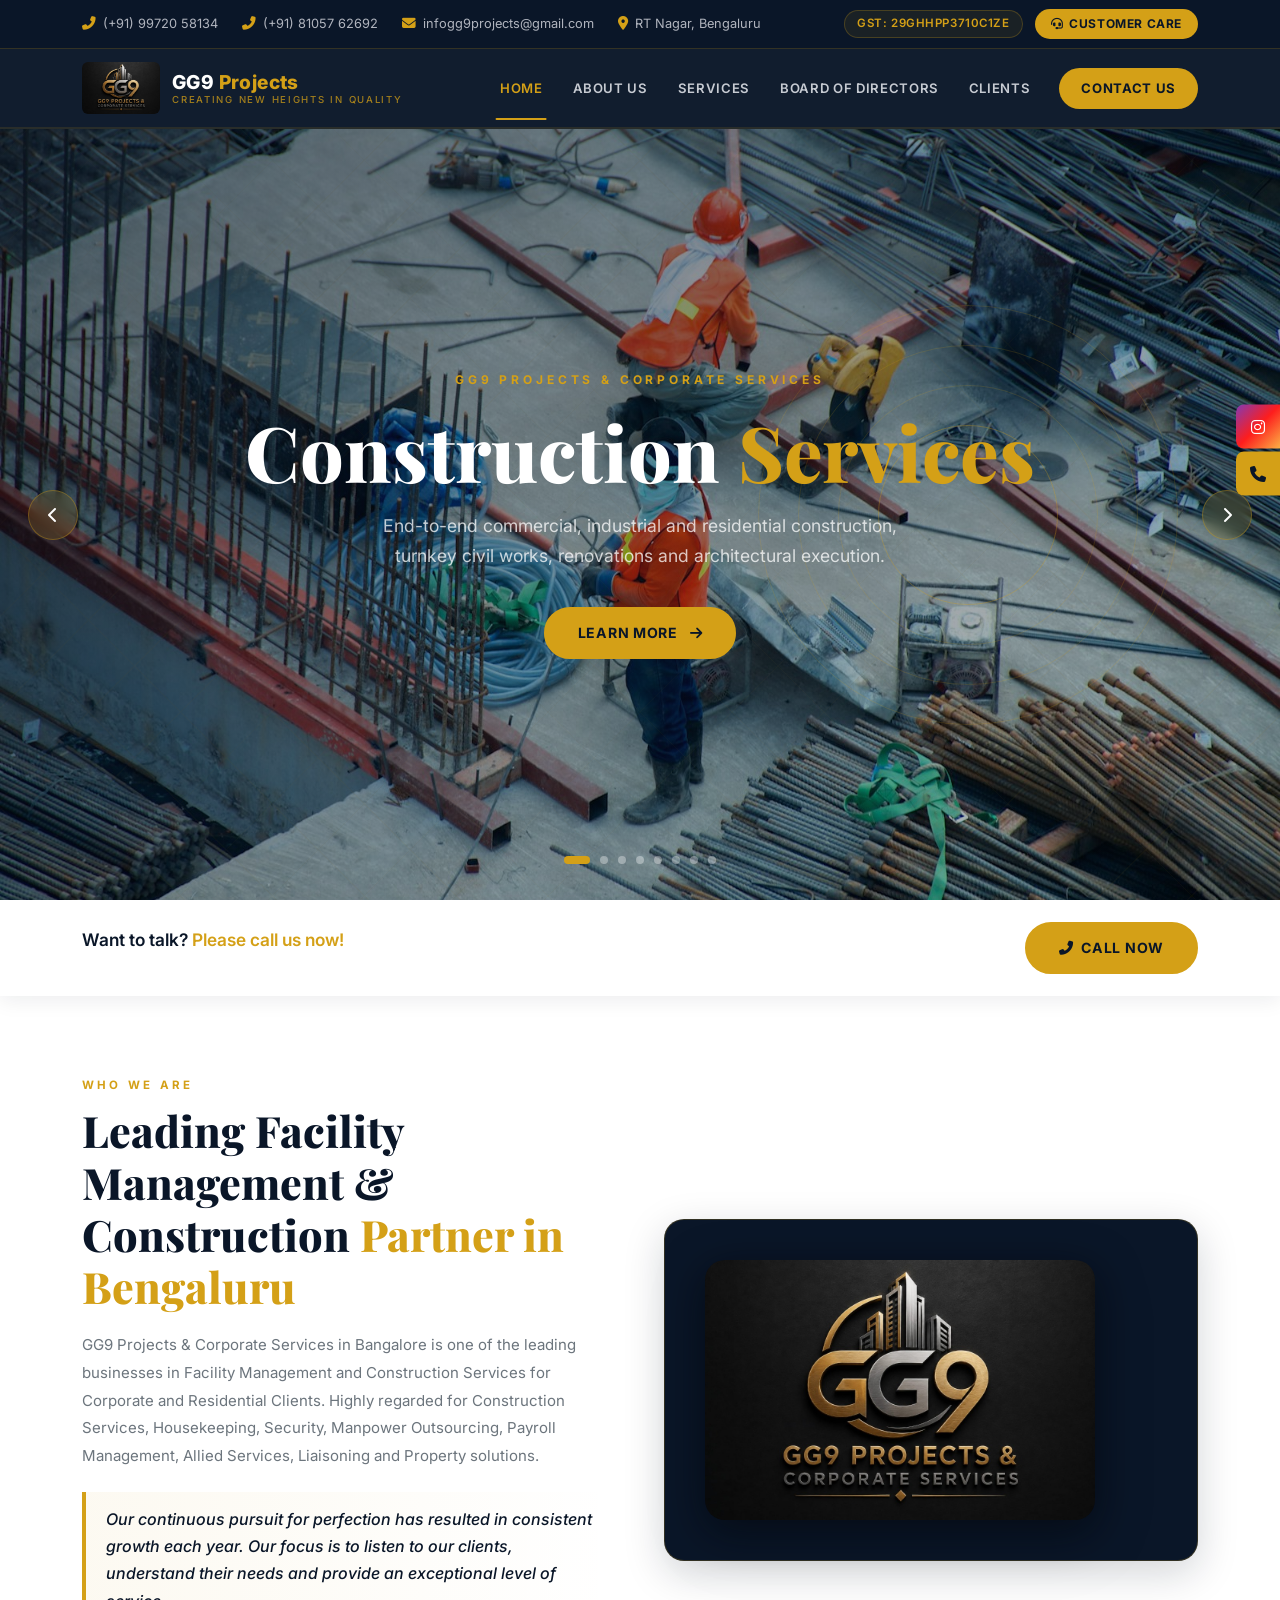
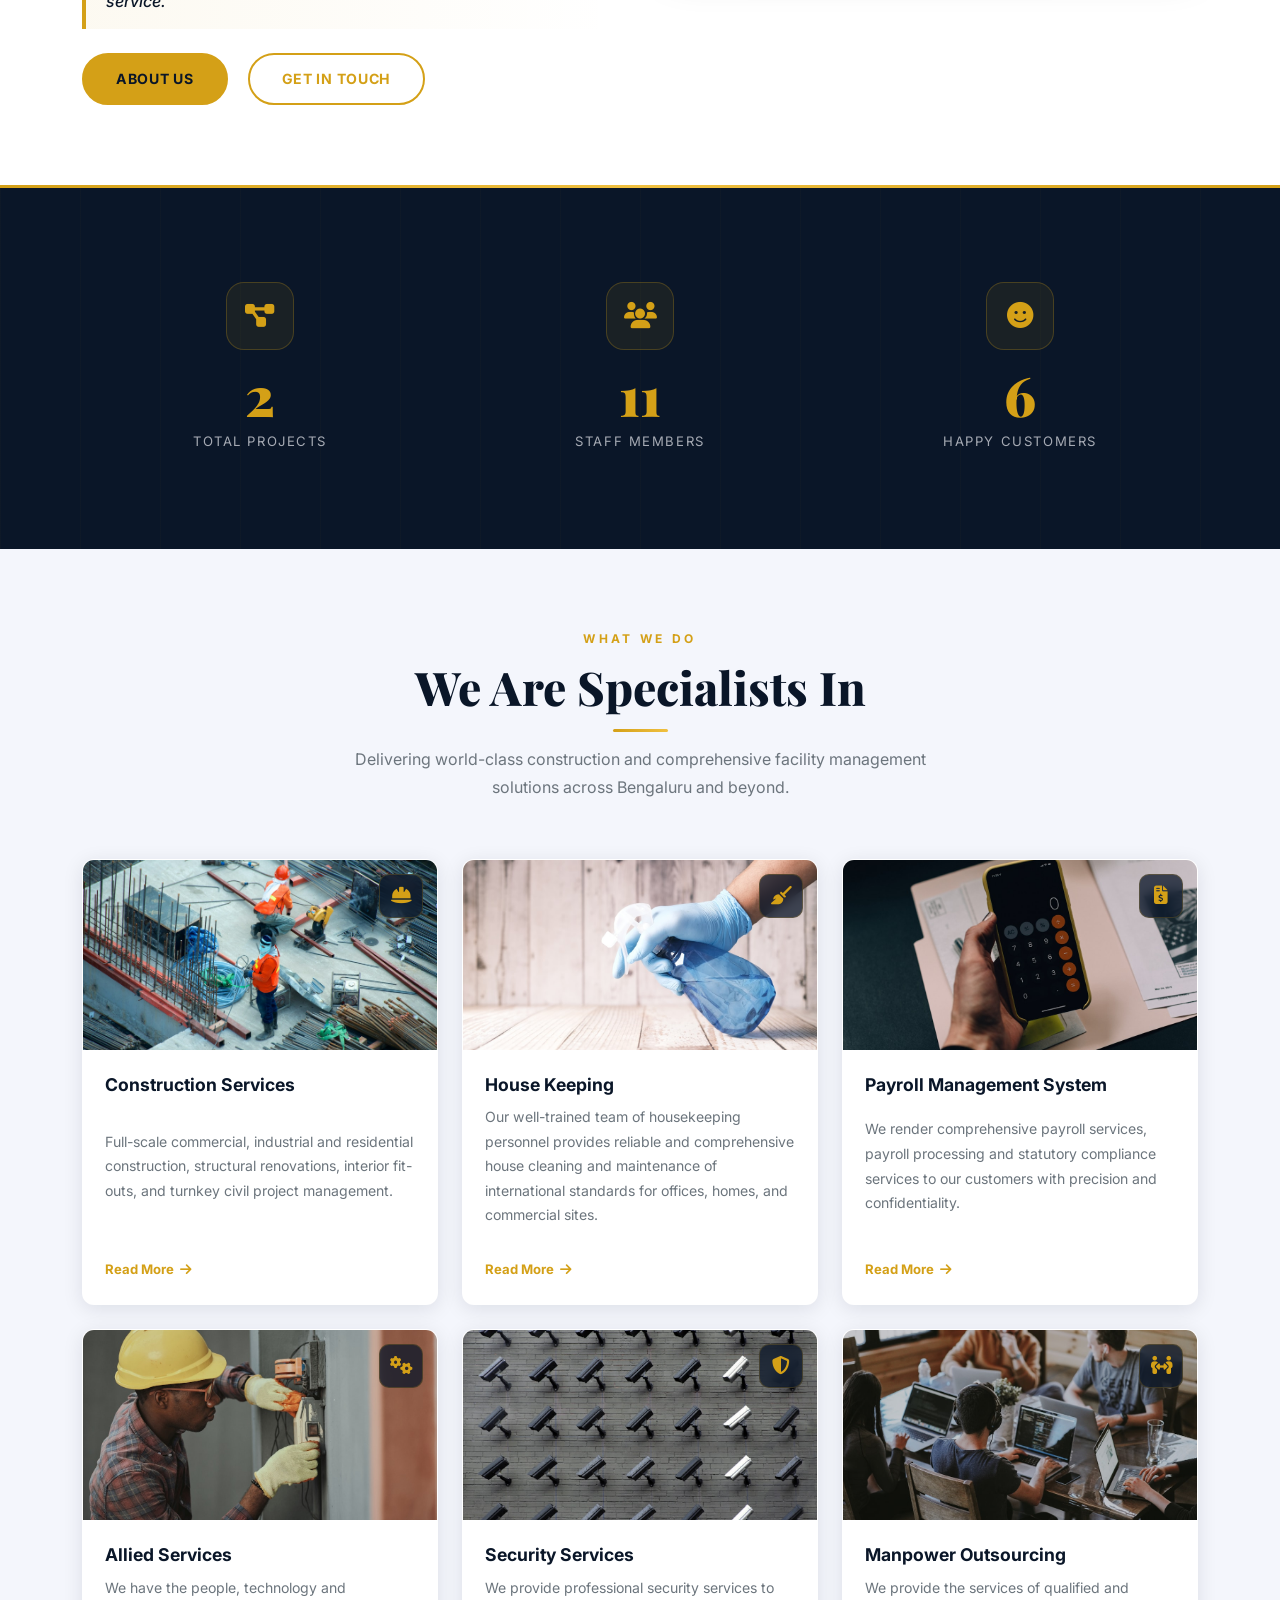
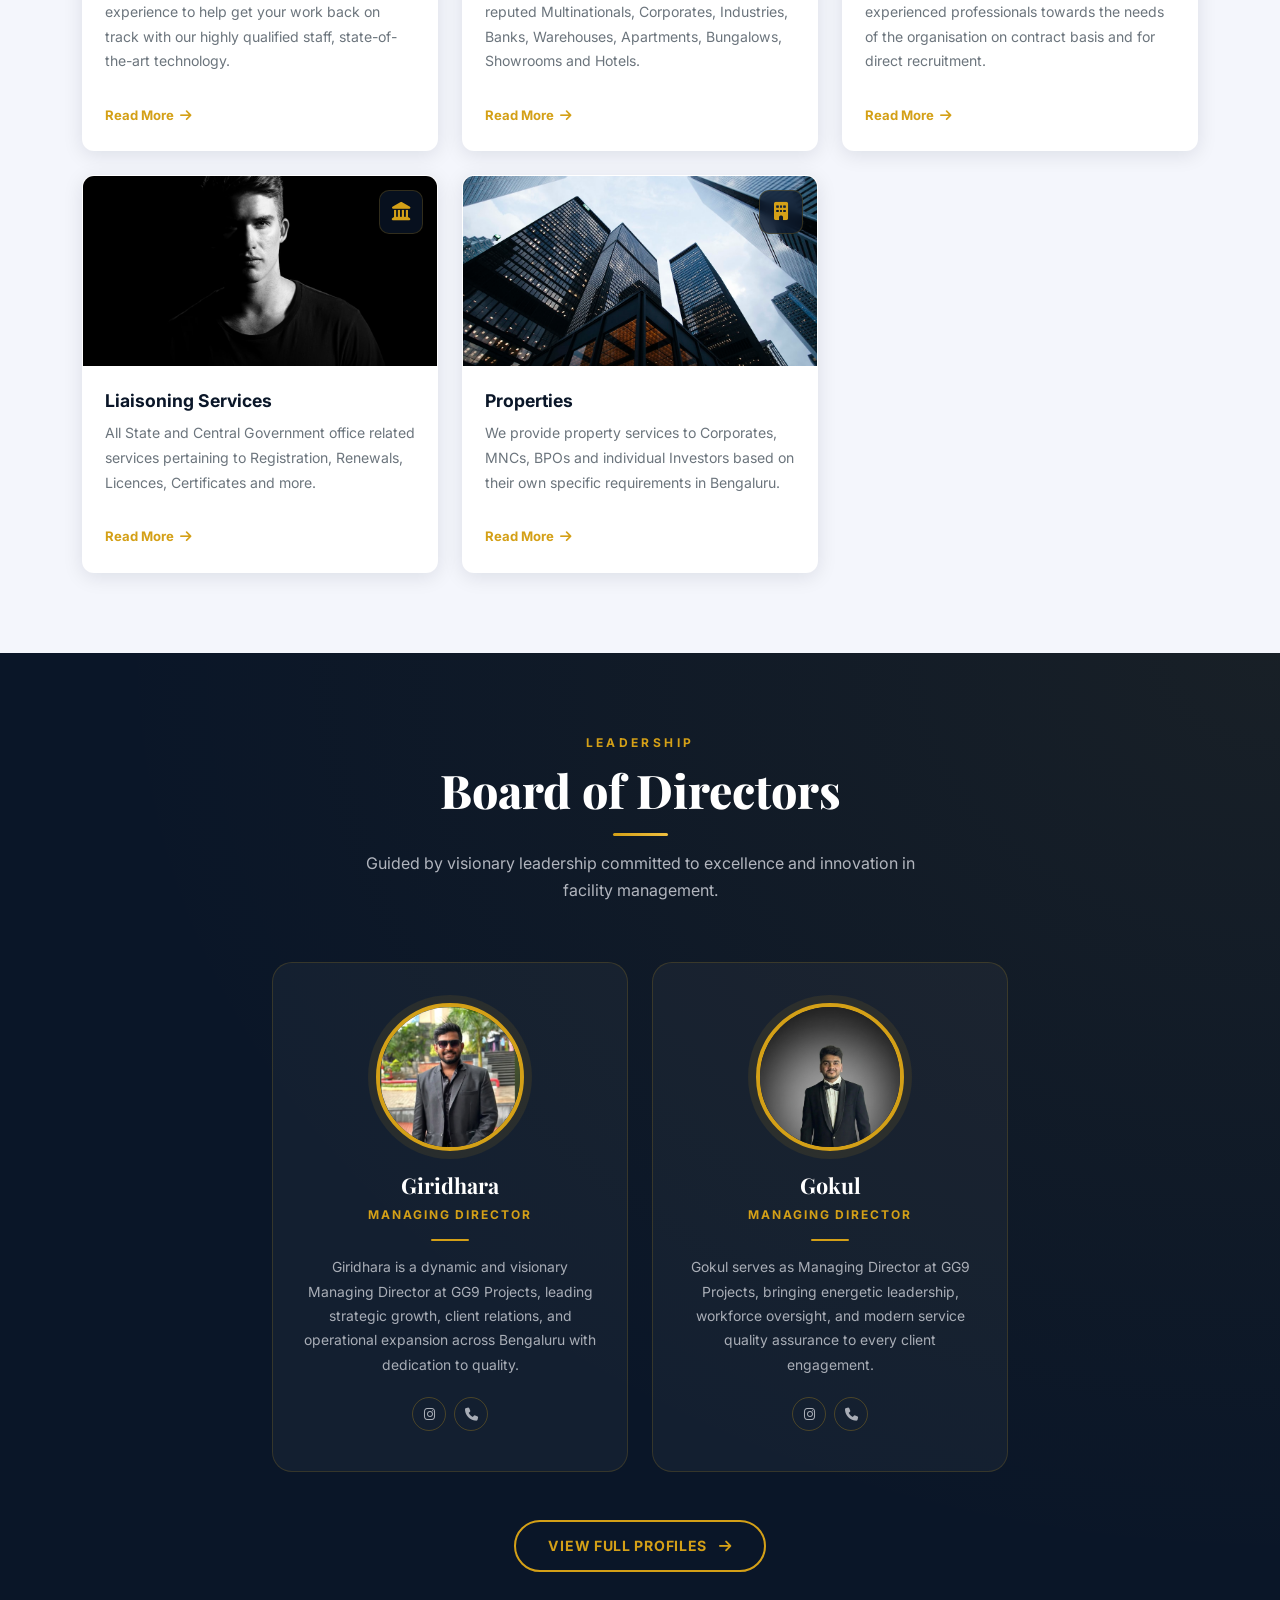
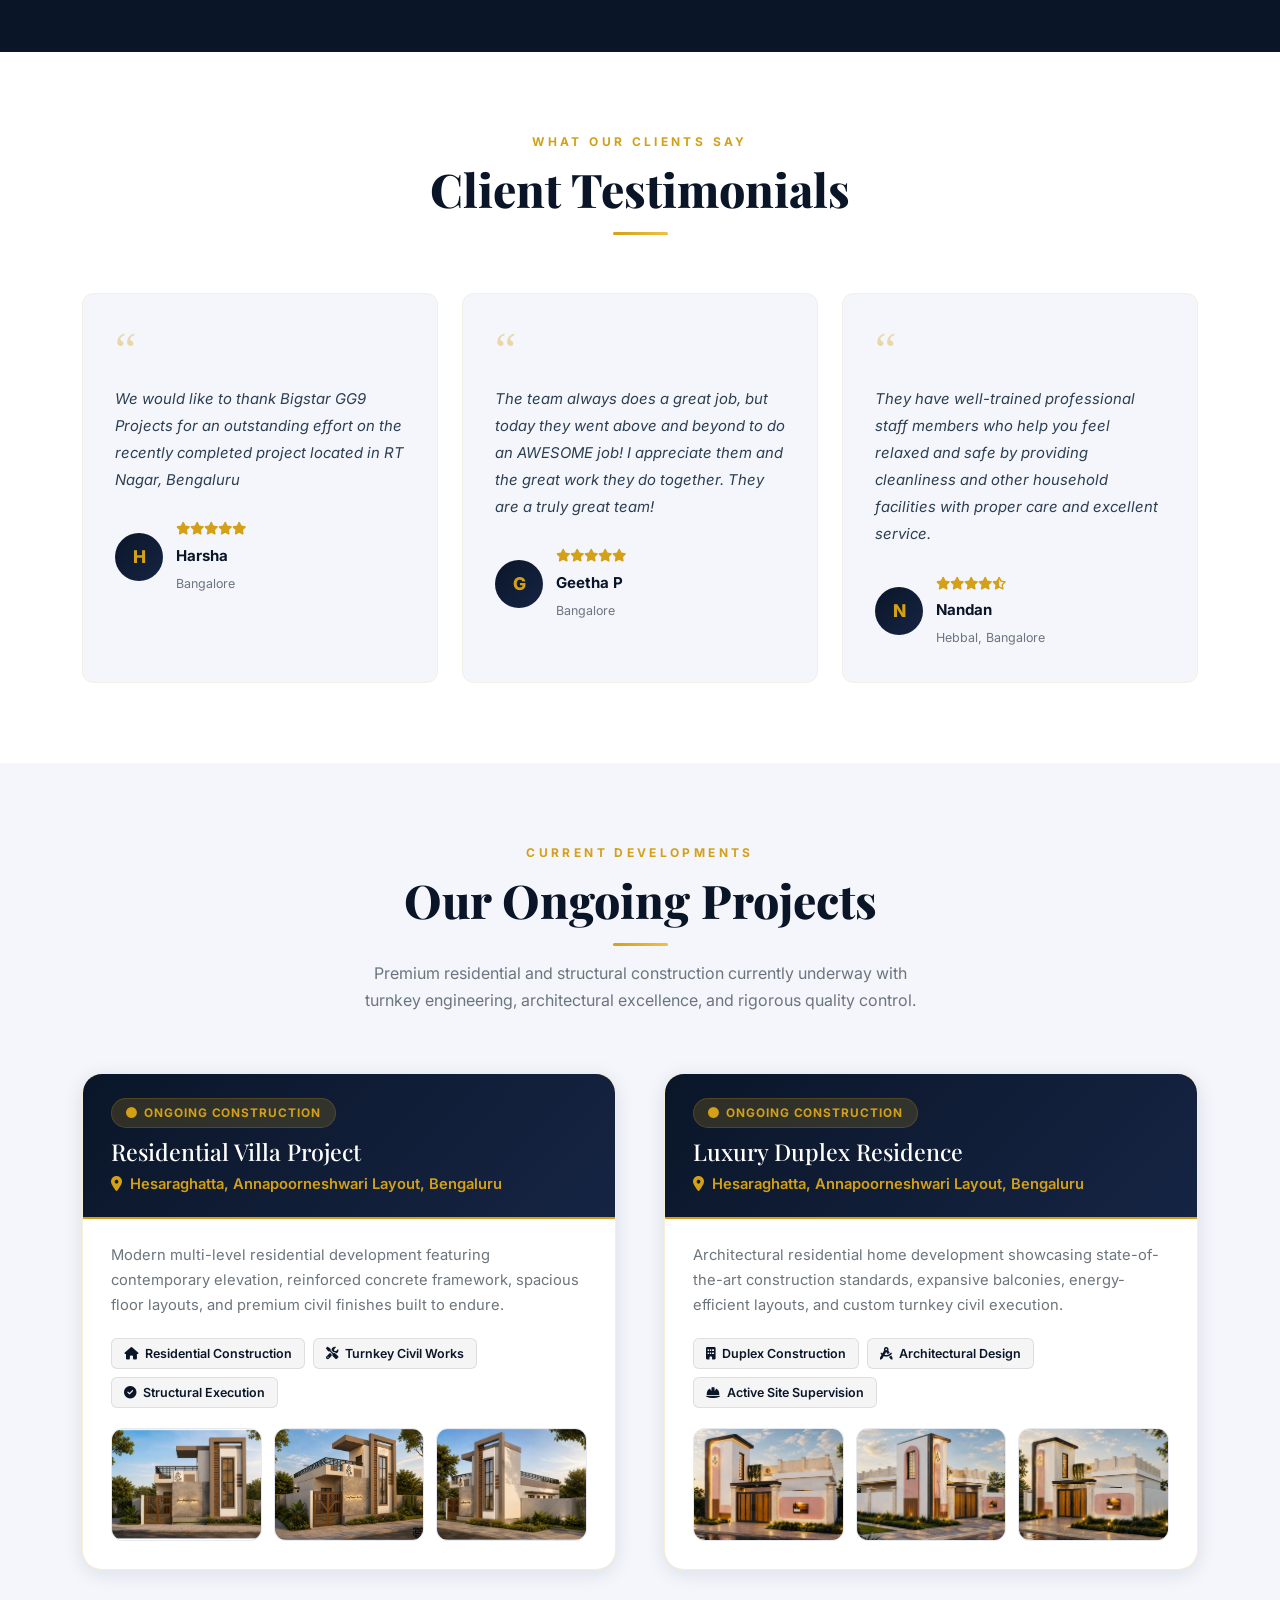
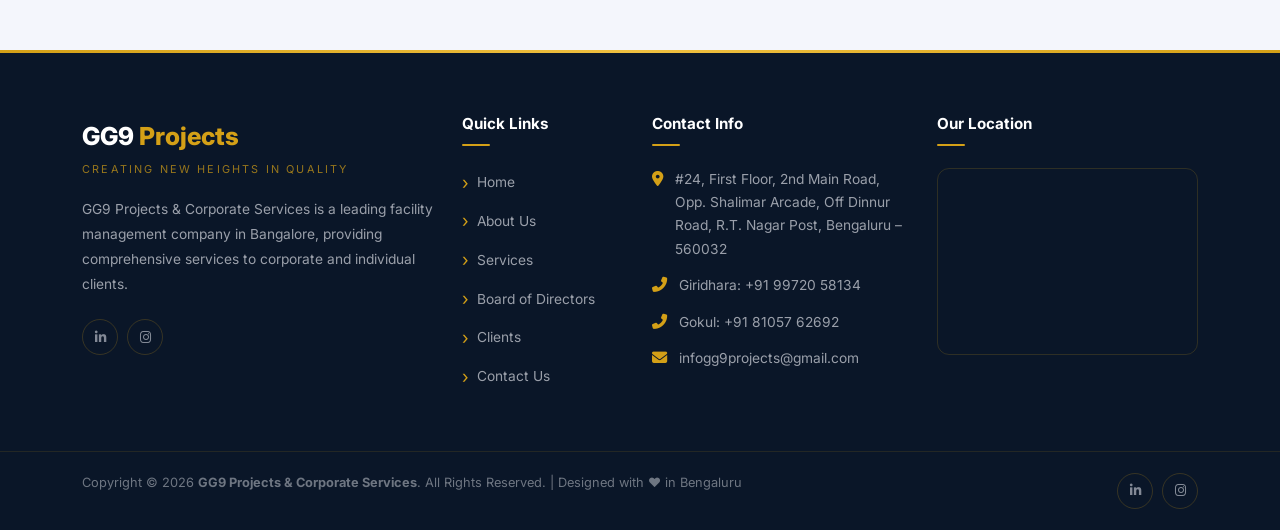
==== commit 4a0ca78b: "fixed overlapping" ====
--- a/index.html
+++ b/index.html
@@ -486,7 +486,7 @@
         <div class="project-card">
           <div class="project-header-bar">
             <span class="project-badge"><i class="fas fa-circle"></i> Ongoing Construction</span>
-            <h3>Residential Villa Project - Phase 1</h3>
+            <h3>Residential Villa Project</h3>
             <div class="project-location">
               <i class="fas fa-map-marker-alt"></i>
               <span>Hesaraghatta, Annapoorneshwari Layout, Bengaluru</span>
@@ -522,7 +522,7 @@
         <div class="project-card">
           <div class="project-header-bar">
             <span class="project-badge"><i class="fas fa-circle"></i> Ongoing Construction</span>
-            <h3>Luxury Duplex Residence - Phase 2</h3>
+            <h3>Luxury Duplex Residence</h3>
             <div class="project-location">
               <i class="fas fa-map-marker-alt"></i>
               <span>Hesaraghatta, Annapoorneshwari Layout, Bengaluru</span>
--- a/css/style.css
+++ b/css/style.css
@@ -41,13 +41,20 @@
    RESET & BASE
    ============================================ */
 *, *::before, *::after { box-sizing: border-box; margin: 0; padding: 0; }
-html { scroll-behavior: smooth; font-size: 16px; }
+html {
+  scroll-behavior: smooth;
+  font-size: 16px;
+  overflow-x: hidden;
+  max-width: 100vw;
+}
 body {
   font-family: var(--font-main);
   color: var(--text);
   background: var(--white);
   line-height: 1.7;
   overflow-x: hidden;
+  max-width: 100vw;
+  position: relative;
 }
 img { max-width: 100%; height: auto; display: block; }
 a  { text-decoration: none; color: inherit; transition: var(--transition); }
@@ -1585,7 +1592,15 @@
   .nav-toggle { display: flex; cursor: pointer; }
   .navbar-inner { position: relative; }
   .hero-slider { min-height: 540px; }
-  .slider-arrow { display: none; }
+  .slider-arrow {
+    width: 38px;
+    height: 38px;
+    font-size: 0.85rem;
+    background: rgba(10,22,40,0.65);
+    border-color: rgba(212,160,23,0.5);
+  }
+  .slider-prev { left: 10px; }
+  .slider-next { right: 10px; }
   .about-float-badge { right: 0; bottom: -10px; }
 }
 
@@ -1599,12 +1614,25 @@
   .hero-slider { min-height: 480px; height: auto !important; padding: 60px 0 50px; }
   .slide { position: relative; min-height: 440px; padding: 40px 0; }
   .slide:not(.active) { display: none; }
-  .slide-content { padding: 0 16px; }
+  .slide-content { padding: 0 42px; }
   .slide-label { font-size: 0.7rem; letter-spacing: 0.2em; margin-bottom: 12px; }
   .slide-title { font-size: clamp(1.8rem, 8vw, 2.6rem); margin-bottom: 14px; }
   .slide-desc { font-size: 0.9rem; line-height: 1.6; margin-bottom: 24px; }
   .slide-rings { display: none; }
   .slider-controls { bottom: 15px; }
+
+  /* Slider arrows on mobile */
+  .slider-arrow {
+    display: flex !important;
+    width: 36px;
+    height: 36px;
+    font-size: 0.8rem;
+    background: rgba(10,22,40,0.7);
+    border: 1px solid rgba(212,160,23,0.6);
+    color: var(--accent);
+  }
+  .slider-prev { left: 8px; }
+  .slider-next { right: 8px; }
 
   /* Buttons & CTA */
   .btn-gold, .btn-outline-gold, .btn-white {
@@ -1656,22 +1684,38 @@
   .contact-form-wrap { padding: 26px 18px; }
   .contact-info-wrap { padding: 26px 18px; margin-top: 24px; }
 
-  /* Floating Bar - Mobile Friendly bottom-fixed mini bar or subtle float */
+  /* Floating Bar on mobile - clean separation, no overlap */
   .floating-bar {
     top: auto;
-    bottom: 18px;
+    bottom: 24px;
     right: 14px;
     transform: none;
     flex-direction: column;
-    gap: 8px;
+    gap: 10px;
     z-index: 999;
   }
   .fl-btn {
-    border-radius: 50px;
-    box-shadow: 0 4px 14px rgba(0,0,0,0.3);
+    border-radius: 50%;
+    box-shadow: 0 4px 16px rgba(0,0,0,0.35);
+    width: 44px;
+    height: 44px;
+    display: flex;
+    align-items: center;
+    justify-content: center;
   }
   .fl-btn .fl-label { display: none; }
-  .fl-btn .fl-icon { width: 44px; height: 44px; font-size: 1.1rem; }
+  .fl-btn .fl-icon { width: 44px; height: 44px; font-size: 1.15rem; }
+
+  /* Back to Top button on mobile positioned to the left to avoid clash */
+  #back-to-top {
+    bottom: 24px;
+    left: 14px;
+    right: auto;
+    width: 40px;
+    height: 40px;
+    font-size: 0.9rem;
+    border-radius: 50%;
+  }
 
   /* Footer */
   .footer-top { padding: 50px 0 30px; }
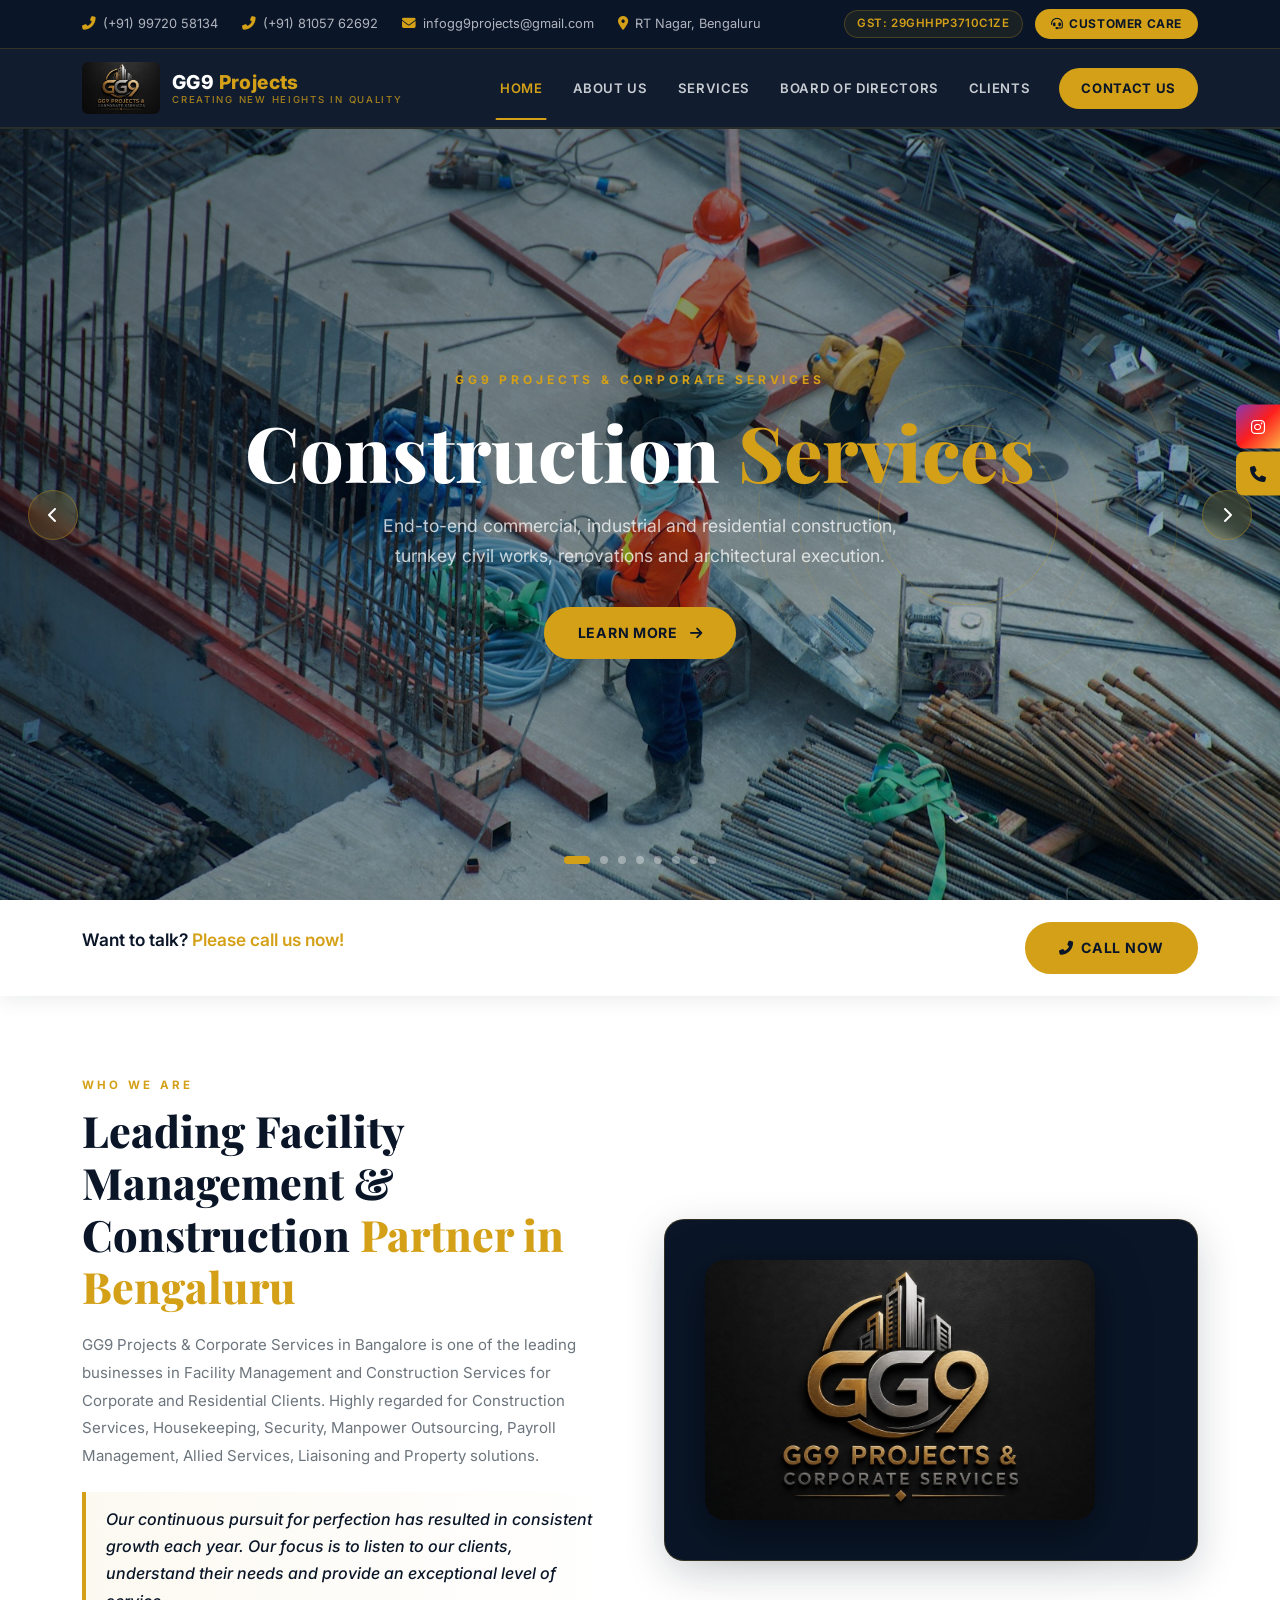
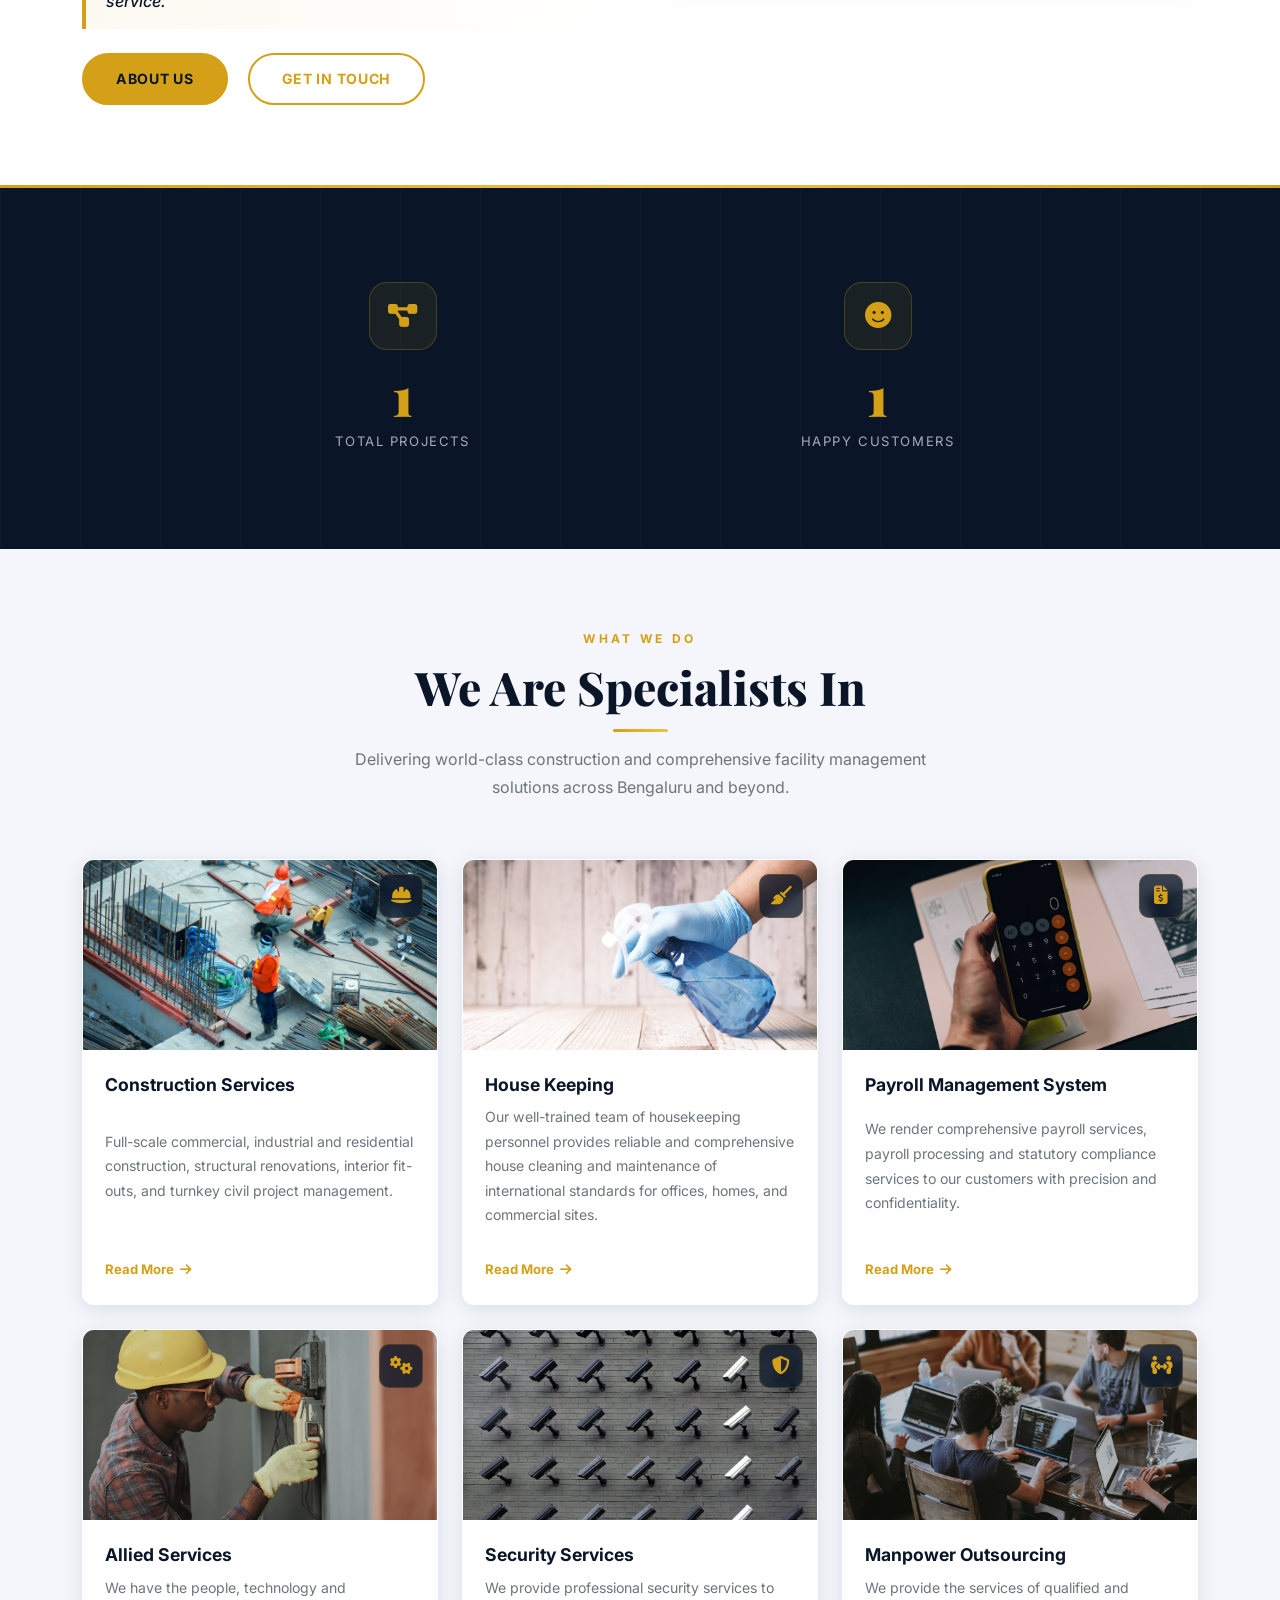
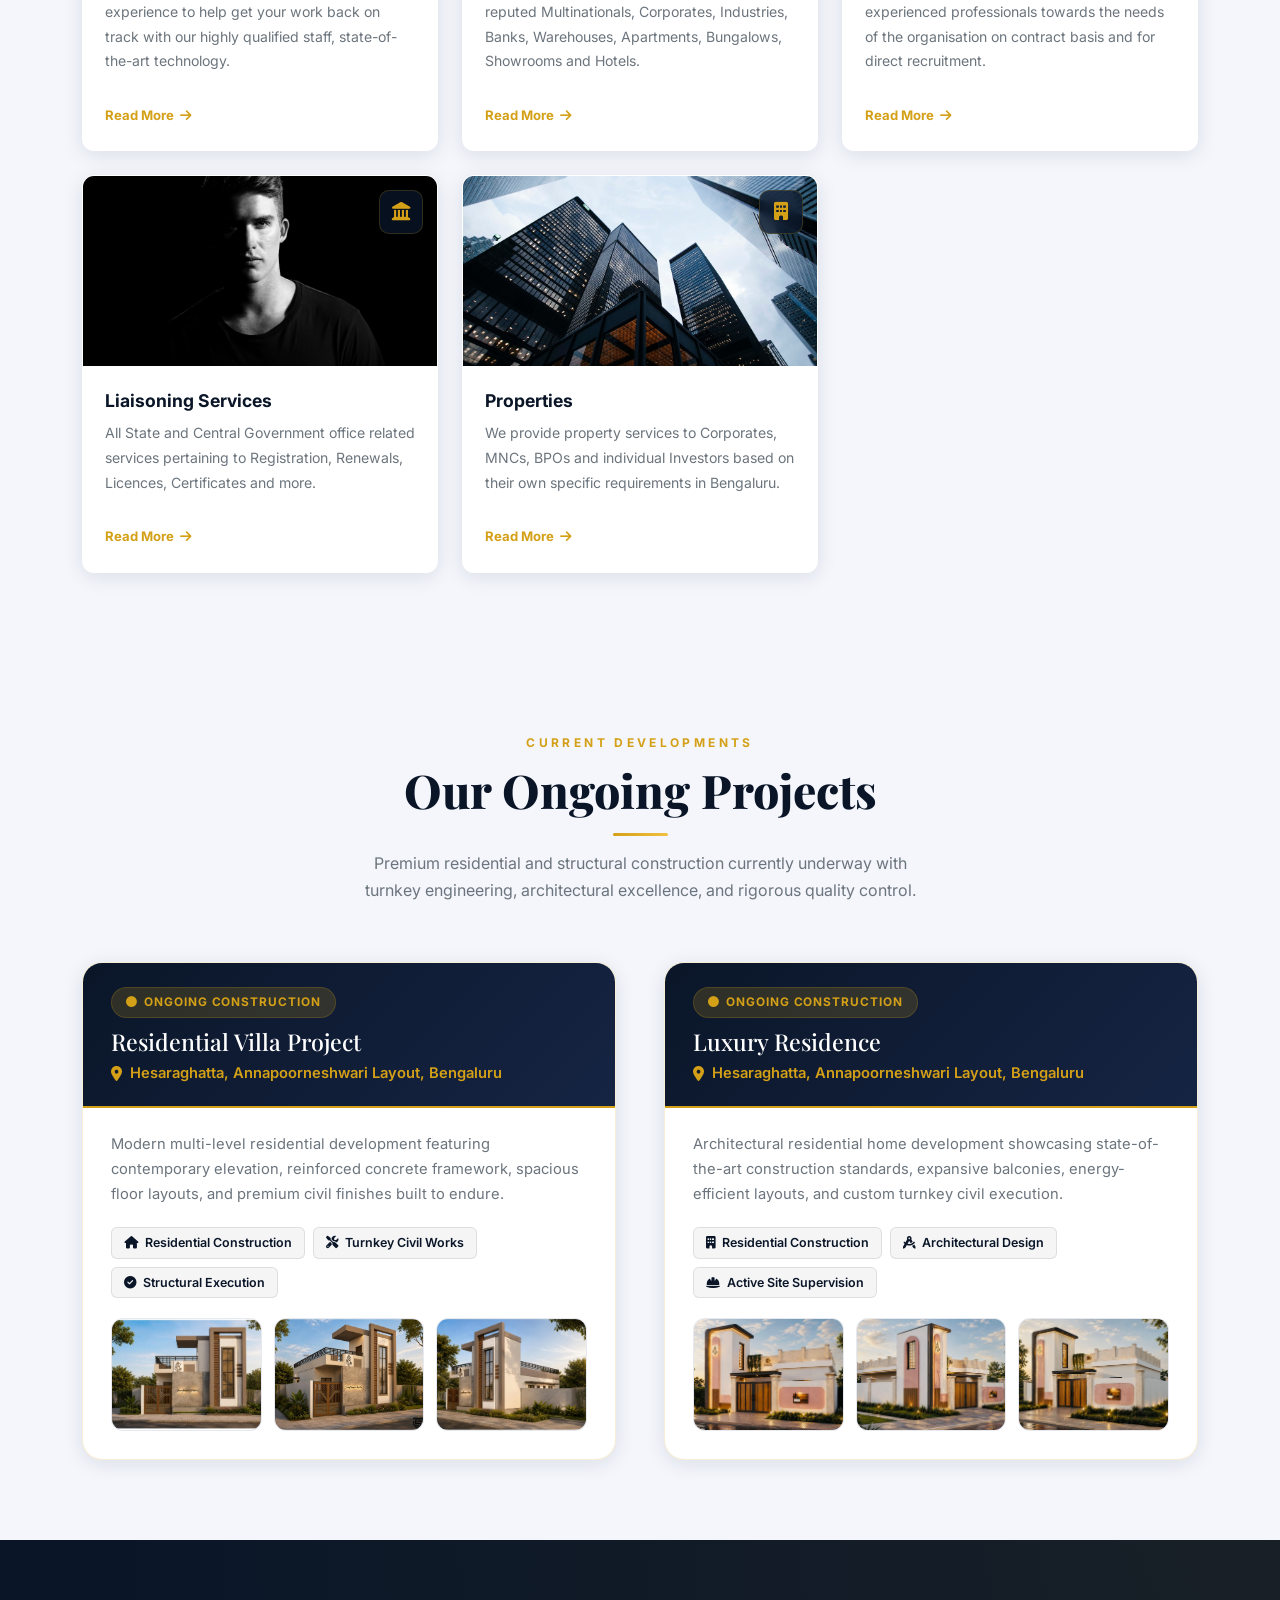
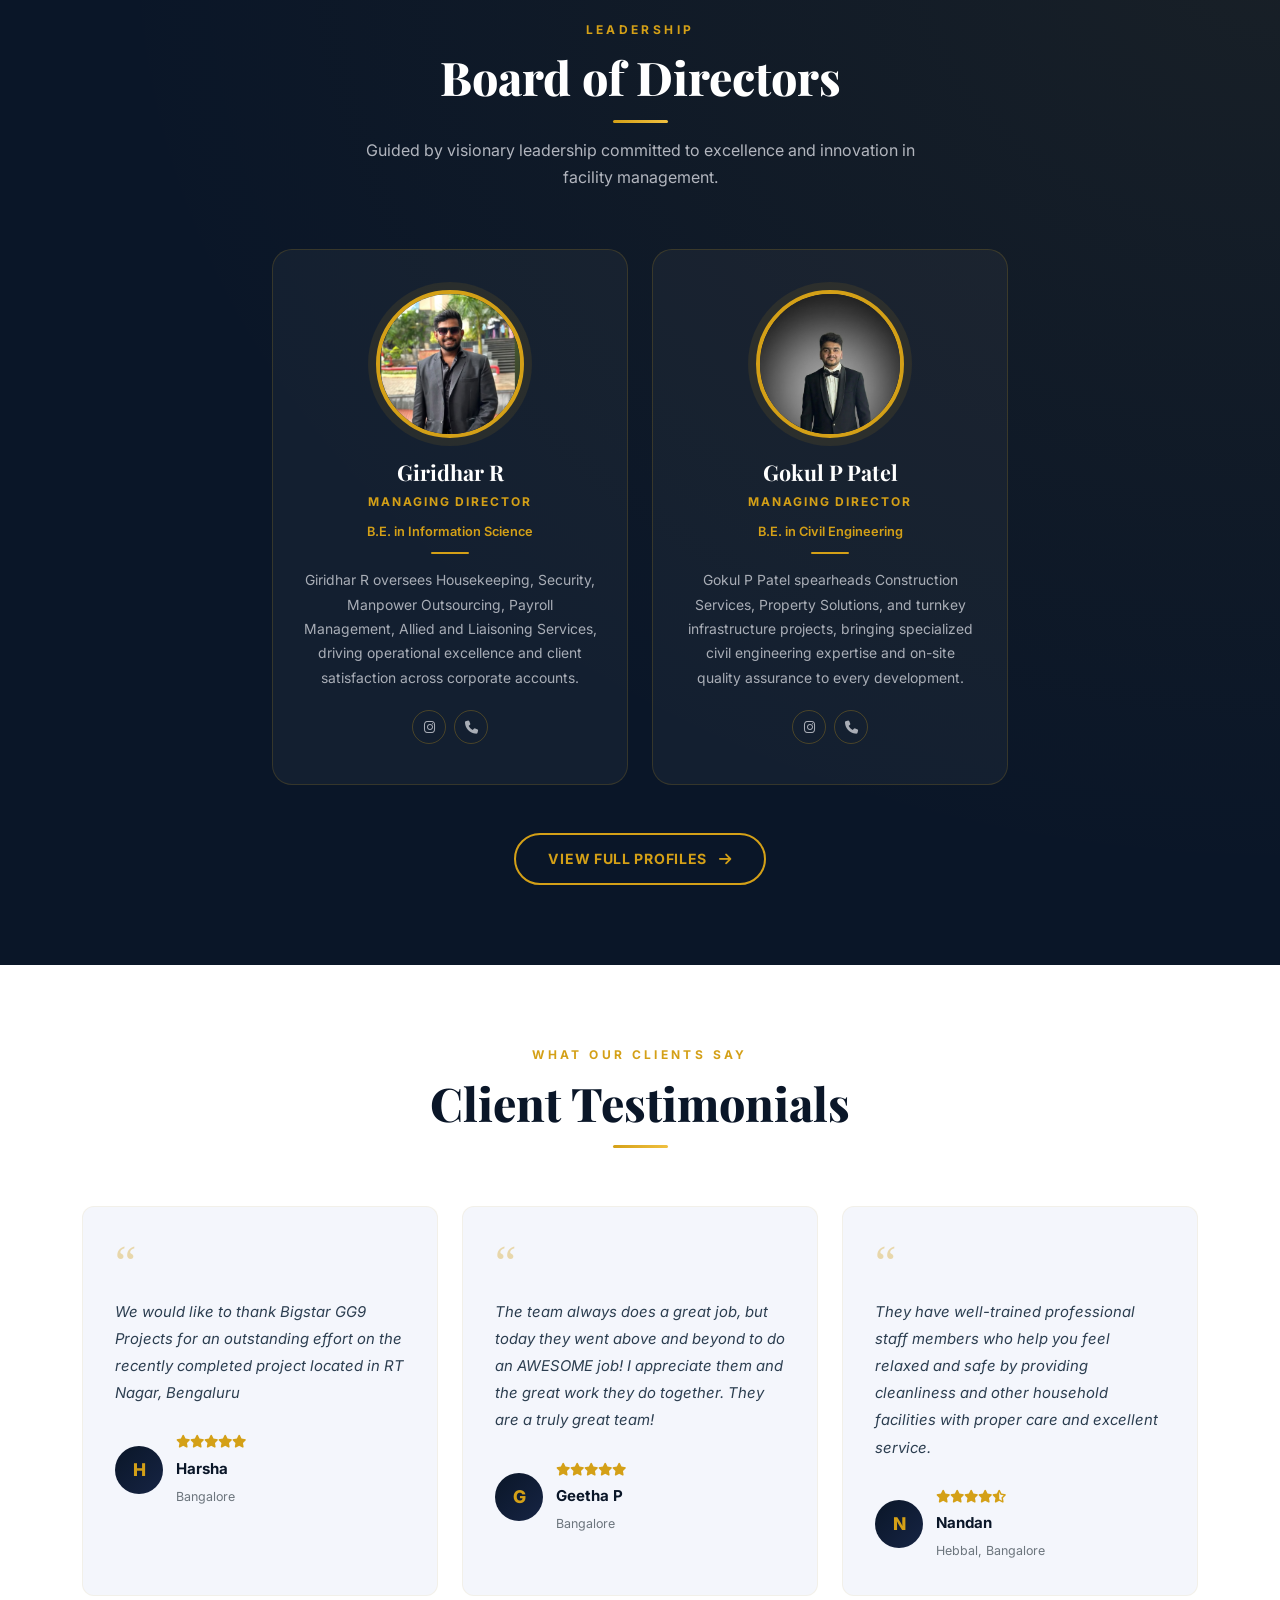
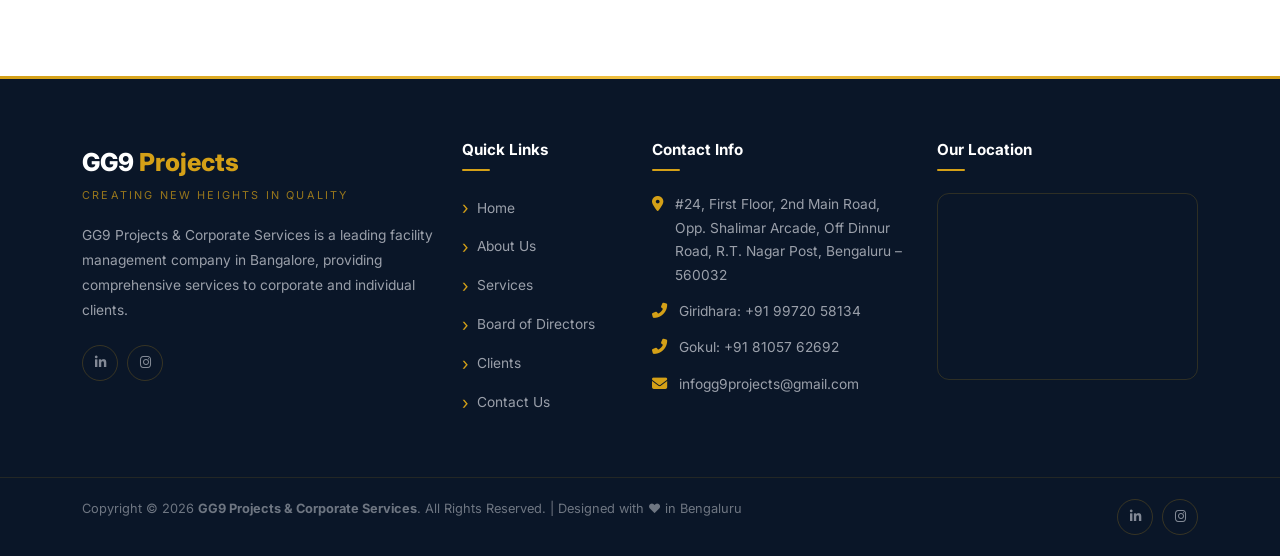
==== commit e8991a74: "updated board of director" ====
--- a/index.html
+++ b/index.html
@@ -222,24 +222,17 @@
 <section class="stats-section">
   <div class="container">
     <div class="row justify-content-center reveal-stagger">
-      <div class="col-md-4 col-sm-6">
+      <div class="col-md-5 col-sm-6">
         <div class="stat-card">
           <div class="stat-icon"><i class="fas fa-project-diagram"></i></div>
-          <span class="stat-number" data-count="6">0</span>
+          <span class="stat-number" data-count="3">0</span>
           <span class="stat-label">Total Projects</span>
         </div>
       </div>
-      <div class="col-md-4 col-sm-6">
-        <div class="stat-card">
-          <div class="stat-icon"><i class="fas fa-users"></i></div>
-          <span class="stat-number" data-count="30">0</span>
-          <span class="stat-label">Staff Members</span>
-        </div>
-      </div>
-      <div class="col-md-4 col-sm-6">
+      <div class="col-md-5 col-sm-6">
         <div class="stat-card">
           <div class="stat-icon"><i class="fas fa-smile"></i></div>
-          <span class="stat-number" data-count="16">0</span>
+          <span class="stat-number" data-count="3">0</span>
           <span class="stat-label">Happy Customers</span>
         </div>
       </div>
@@ -367,103 +360,6 @@
           <p style="color:rgba(232,234,240,0.75);font-size:0.9rem;margin-bottom:18px;">We tailor our services to match your unique business requirements. Get in touch with our team today.</p>
           <a href="contact.html" class="btn-gold" style="align-self:flex-start;">Get a Free Quote</a>
         </div>
-      </div>
-    </div>
-  </div>
-</section>
-
-<!-- BOARD OF DIRECTORS PREVIEW -->
-<section class="board-preview">
-  <div class="container">
-    <div class="section-header light reveal">
-      <span class="section-label">Leadership</span>
-      <h2>Board of Directors</h2>
-      <div class="gold-line"></div>
-      <p>Guided by visionary leadership committed to excellence and innovation in facility management.</p>
-    </div>
-    <div class="row g-4 justify-content-center reveal-stagger">
-      <div class="col-lg-4 col-md-6">
-        <div class="director-mini-card">
-          <img src="images/directors/giridhara.png" alt="Giridhara - Managing Director" class="dir-photo">
-          <h3>Giridhara</h3>
-          <span class="dir-title">Managing Director</span>
-          <div class="dir-divider"></div>
-          <p>Giridhara is a dynamic and visionary Managing Director at GG9 Projects, leading strategic growth, client relations, and operational expansion across Bengaluru with dedication to quality.</p>
-          <div class="dir-social">
-            <a href="https://www.instagram.com/giridhar_09?igsi=cnB1czl4ODIxYTln" target="_blank" aria-label="Instagram"><i class="fab fa-instagram"></i></a>
-            <a href="tel:09972058134" aria-label="Phone"><i class="fas fa-phone"></i></a>
-          </div>
-        </div>
-      </div>
-      <div class="col-lg-4 col-md-6">
-        <div class="director-mini-card">
-          <img src="images/directors/gokul.png" alt="Gokul - Managing Director" class="dir-photo">
-          <h3>Gokul</h3>
-          <span class="dir-title">Managing Director</span>
-          <div class="dir-divider"></div>
-          <p>Gokul serves as Managing Director at GG9 Projects, bringing energetic leadership, workforce oversight, and modern service quality assurance to every client engagement.</p>
-          <div class="dir-social">
-            <a href="https://www.instagram.com/mr.gp.gowda?igsi=NHNxYXJ3ZHQ3eXFs" target="_blank" aria-label="Instagram"><i class="fab fa-instagram"></i></a>
-            <a href="tel:08105762692" aria-label="Phone"><i class="fas fa-phone"></i></a>
-          </div>
-        </div>
-      </div>
-    </div>
-    <div class="text-center mt-5 reveal">
-      <a href="board.html" class="btn-outline-gold">View Full Profiles <i class="fas fa-arrow-right ms-2"></i></a>
-    </div>
-  </div>
-</section>
-
-<!-- TESTIMONIALS -->
-<section class="testimonials-section">
-  <div class="container">
-    <div class="section-header reveal">
-      <span class="section-label">What Our Clients Say</span>
-      <h2>Client Testimonials</h2>
-      <div class="gold-line"></div>
-    </div>
-    <div class="row g-4 reveal-stagger">
-      <div class="col-lg-4 col-md-6">
-        <div class="testimonial-card">
-          <span class="quote-mark">&ldquo;</span>
-          <p>We would like to thank Bigstar GG9 Projects for an outstanding effort on the recently completed project located in RT Nagar, Bengaluru</p>
-          <div class="test-footer">
-            <div class="test-avatar">H</div>
-            <div>
-              <span class="test-stars"><i class="fas fa-star"></i><i class="fas fa-star"></i><i class="fas fa-star"></i><i class="fas fa-star"></i><i class="fas fa-star"></i></span>
-              <span class="test-name">Harsha</span>
-              <span class="test-place">Bangalore</span>
-            </div>
-          </div>
-        </div>
-      </div>
-      <div class="col-lg-4 col-md-6">
-        <div class="testimonial-card">
-          <span class="quote-mark">&ldquo;</span>
-          <p>The team always does a great job, but today they went above and beyond to do an AWESOME job! I appreciate them and the great work they do together. They are a truly great team!</p>
-          <div class="test-footer">
-            <div class="test-avatar">G</div>
-            <div>
-              <span class="test-stars"><i class="fas fa-star"></i><i class="fas fa-star"></i><i class="fas fa-star"></i><i class="fas fa-star"></i><i class="fas fa-star"></i></span>
-              <span class="test-name">Geetha P</span>
-              <span class="test-place">Bangalore</span>
-            </div>
-          </div>
-        </div>
-      </div>
-      <div class="col-lg-4 col-md-6">
-        <div class="testimonial-card">
-          <span class="quote-mark">&ldquo;</span>
-          <p>They have well-trained professional staff members who help you feel relaxed and safe by providing cleanliness and other household facilities with proper care and excellent service.</p>
-          <div class="test-footer">
-            <div class="test-avatar">N</div>
-            <div>
-              <span class="test-stars"><i class="fas fa-star"></i><i class="fas fa-star"></i><i class="fas fa-star"></i><i class="fas fa-star"></i><i class="fas fa-star-half-alt"></i></span>
-              <span class="test-name">Nandan</span>
-              <span class="test-place">Hebbal, Bangalore</span>
-            </div>
-          </div>
       </div>
     </div>
   </div>
@@ -522,7 +418,7 @@
         <div class="project-card">
           <div class="project-header-bar">
             <span class="project-badge"><i class="fas fa-circle"></i> Ongoing Construction</span>
-            <h3>Luxury Duplex Residence</h3>
+            <h3>Luxury Residence</h3>
             <div class="project-location">
               <i class="fas fa-map-marker-alt"></i>
               <span>Hesaraghatta, Annapoorneshwari Layout, Bengaluru</span>
@@ -531,7 +427,7 @@
           <div class="project-body">
             <p>Architectural residential home development showcasing state-of-the-art construction standards, expansive balconies, energy-efficient layouts, and custom turnkey civil execution.</p>
             <div class="project-features">
-              <span class="project-tag"><i class="fas fa-building me-1"></i> Duplex Construction</span>
+              <span class="project-tag"><i class="fas fa-building me-1"></i> Residential Construction</span>
               <span class="project-tag"><i class="fas fa-drafting-compass me-1"></i> Architectural Design</span>
               <span class="project-tag"><i class="fas fa-hard-hat me-1"></i> Active Site Supervision</span>
             </div>
@@ -556,6 +452,107 @@
     </div>
   </div>
 </section>
+
+<!-- BOARD OF DIRECTORS PREVIEW -->
+<section class="board-preview">
+  <div class="container">
+    <div class="section-header light reveal">
+      <span class="section-label">Leadership</span>
+      <h2>Board of Directors</h2>
+      <div class="gold-line"></div>
+      <p>Guided by visionary leadership committed to excellence and innovation in facility management.</p>
+    </div>
+    <div class="row g-4 justify-content-center reveal-stagger">
+      <div class="col-lg-4 col-md-6">
+        <div class="director-mini-card">
+          <img src="images/directors/giridhara.png" alt="Giridhar R - Managing Director" class="dir-photo">
+          <h3>Giridhar R</h3>
+          <span class="dir-title">Managing Director</span>
+          <div style="font-size:0.8rem;color:var(--accent);font-weight:600;margin-top:-6px;margin-bottom:10px;">B.E. in Information Science</div>
+          <div class="dir-divider"></div>
+          <p>Giridhar R oversees Housekeeping, Security, Manpower Outsourcing, Payroll Management, Allied and Liaisoning Services, driving operational excellence and client satisfaction across corporate accounts.</p>
+          <div class="dir-social">
+            <a href="https://www.instagram.com/giridhar_09?igsi=cnB1czl4ODIxYTln" target="_blank" aria-label="Instagram"><i class="fab fa-instagram"></i></a>
+            <a href="tel:09972058134" aria-label="Phone"><i class="fas fa-phone"></i></a>
+          </div>
+        </div>
+      </div>
+      <div class="col-lg-4 col-md-6">
+        <div class="director-mini-card">
+          <img src="images/directors/gokul.png" alt="Gokul P Patel - Managing Director" class="dir-photo">
+          <h3>Gokul P Patel</h3>
+          <span class="dir-title">Managing Director</span>
+          <div style="font-size:0.8rem;color:var(--accent);font-weight:600;margin-top:-6px;margin-bottom:10px;">B.E. in Civil Engineering</div>
+          <div class="dir-divider"></div>
+          <p>Gokul P Patel spearheads Construction Services, Property Solutions, and turnkey infrastructure projects, bringing specialized civil engineering expertise and on-site quality assurance to every development.</p>
+          <div class="dir-social">
+            <a href="https://www.instagram.com/mr.gp.gowda?igsi=NHNxYXJ3ZHQ3eXFs" target="_blank" aria-label="Instagram"><i class="fab fa-instagram"></i></a>
+            <a href="tel:08105762692" aria-label="Phone"><i class="fas fa-phone"></i></a>
+          </div>
+        </div>
+      </div>
+    </div>
+    <div class="text-center mt-5 reveal">
+      <a href="board.html" class="btn-outline-gold">View Full Profiles <i class="fas fa-arrow-right ms-2"></i></a>
+    </div>
+  </div>
+</section>
+
+<!-- TESTIMONIALS -->
+<section class="testimonials-section">
+  <div class="container">
+    <div class="section-header reveal">
+      <span class="section-label">What Our Clients Say</span>
+      <h2>Client Testimonials</h2>
+      <div class="gold-line"></div>
+    </div>
+    <div class="row g-4 reveal-stagger">
+      <div class="col-lg-4 col-md-6">
+        <div class="testimonial-card">
+          <span class="quote-mark">&ldquo;</span>
+          <p>We would like to thank Bigstar GG9 Projects for an outstanding effort on the recently completed project located in RT Nagar, Bengaluru</p>
+          <div class="test-footer">
+            <div class="test-avatar">H</div>
+            <div>
+              <span class="test-stars"><i class="fas fa-star"></i><i class="fas fa-star"></i><i class="fas fa-star"></i><i class="fas fa-star"></i><i class="fas fa-star"></i></span>
+              <span class="test-name">Harsha</span>
+              <span class="test-place">Bangalore</span>
+            </div>
+          </div>
+        </div>
+      </div>
+      <div class="col-lg-4 col-md-6">
+        <div class="testimonial-card">
+          <span class="quote-mark">&ldquo;</span>
+          <p>The team always does a great job, but today they went above and beyond to do an AWESOME job! I appreciate them and the great work they do together. They are a truly great team!</p>
+          <div class="test-footer">
+            <div class="test-avatar">G</div>
+            <div>
+              <span class="test-stars"><i class="fas fa-star"></i><i class="fas fa-star"></i><i class="fas fa-star"></i><i class="fas fa-star"></i><i class="fas fa-star"></i></span>
+              <span class="test-name">Geetha P</span>
+              <span class="test-place">Bangalore</span>
+            </div>
+          </div>
+        </div>
+      </div>
+      <div class="col-lg-4 col-md-6">
+        <div class="testimonial-card">
+          <span class="quote-mark">&ldquo;</span>
+          <p>They have well-trained professional staff members who help you feel relaxed and safe by providing cleanliness and other household facilities with proper care and excellent service.</p>
+          <div class="test-footer">
+            <div class="test-avatar">N</div>
+            <div>
+              <span class="test-stars"><i class="fas fa-star"></i><i class="fas fa-star"></i><i class="fas fa-star"></i><i class="fas fa-star"></i><i class="fas fa-star-half-alt"></i></span>
+              <span class="test-name">Nandan</span>
+              <span class="test-place">Hebbal, Bangalore</span>
+            </div>
+          </div>
+      </div>
+    </div>
+  </div>
+</section>
+
+
 <footer>
   <div class="footer-top">
     <div class="container">
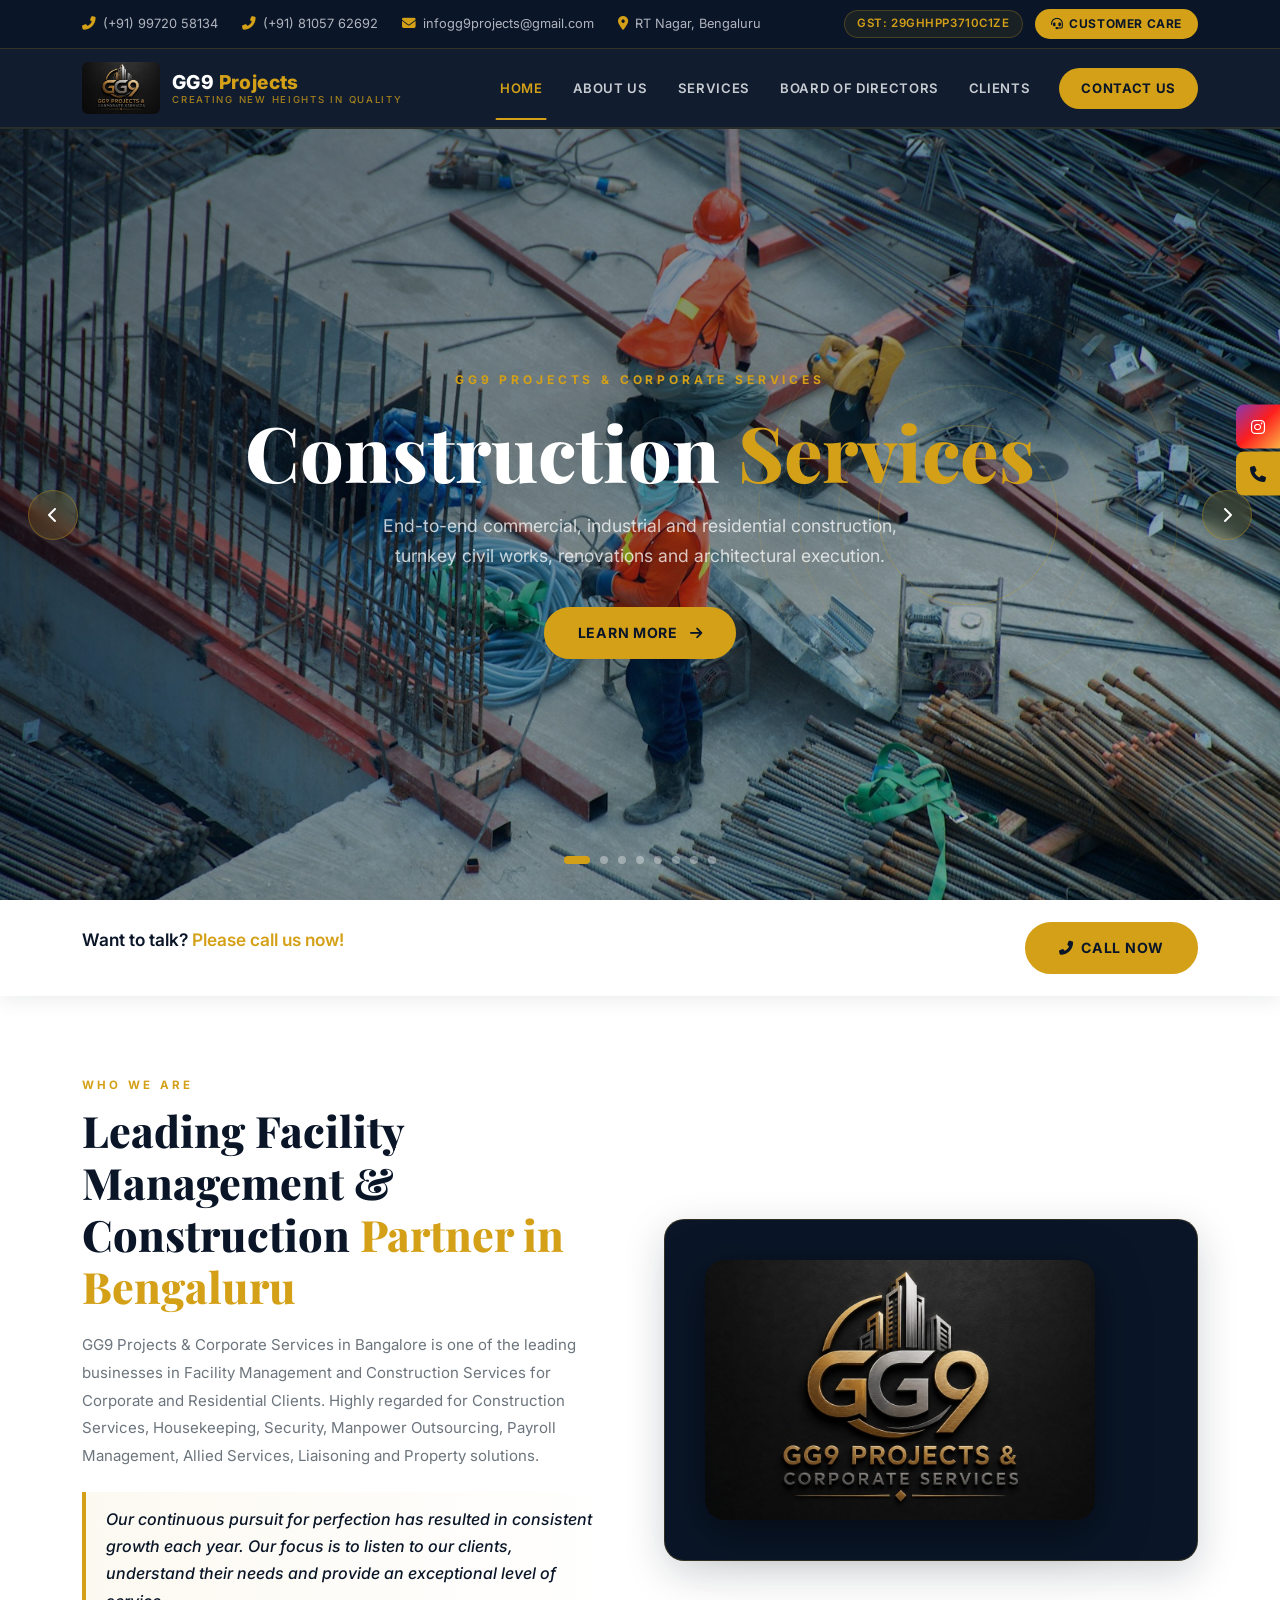
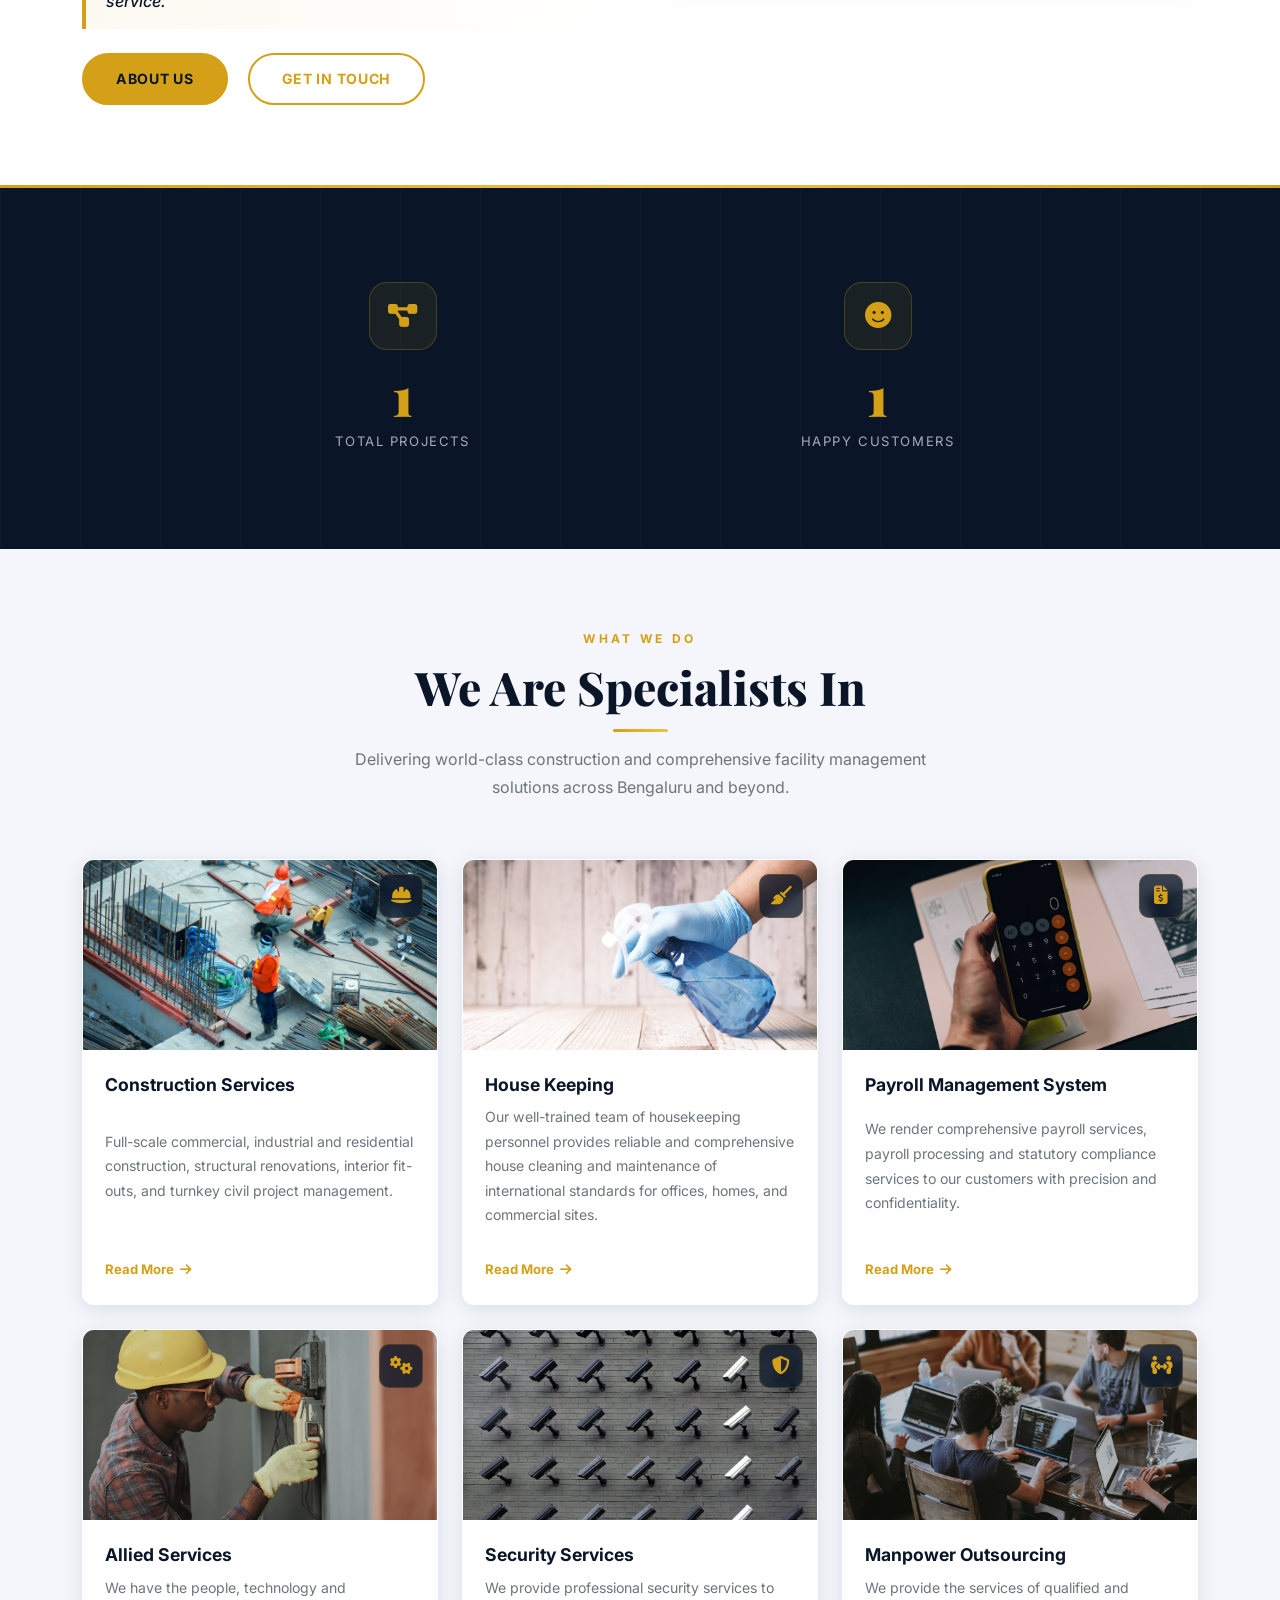
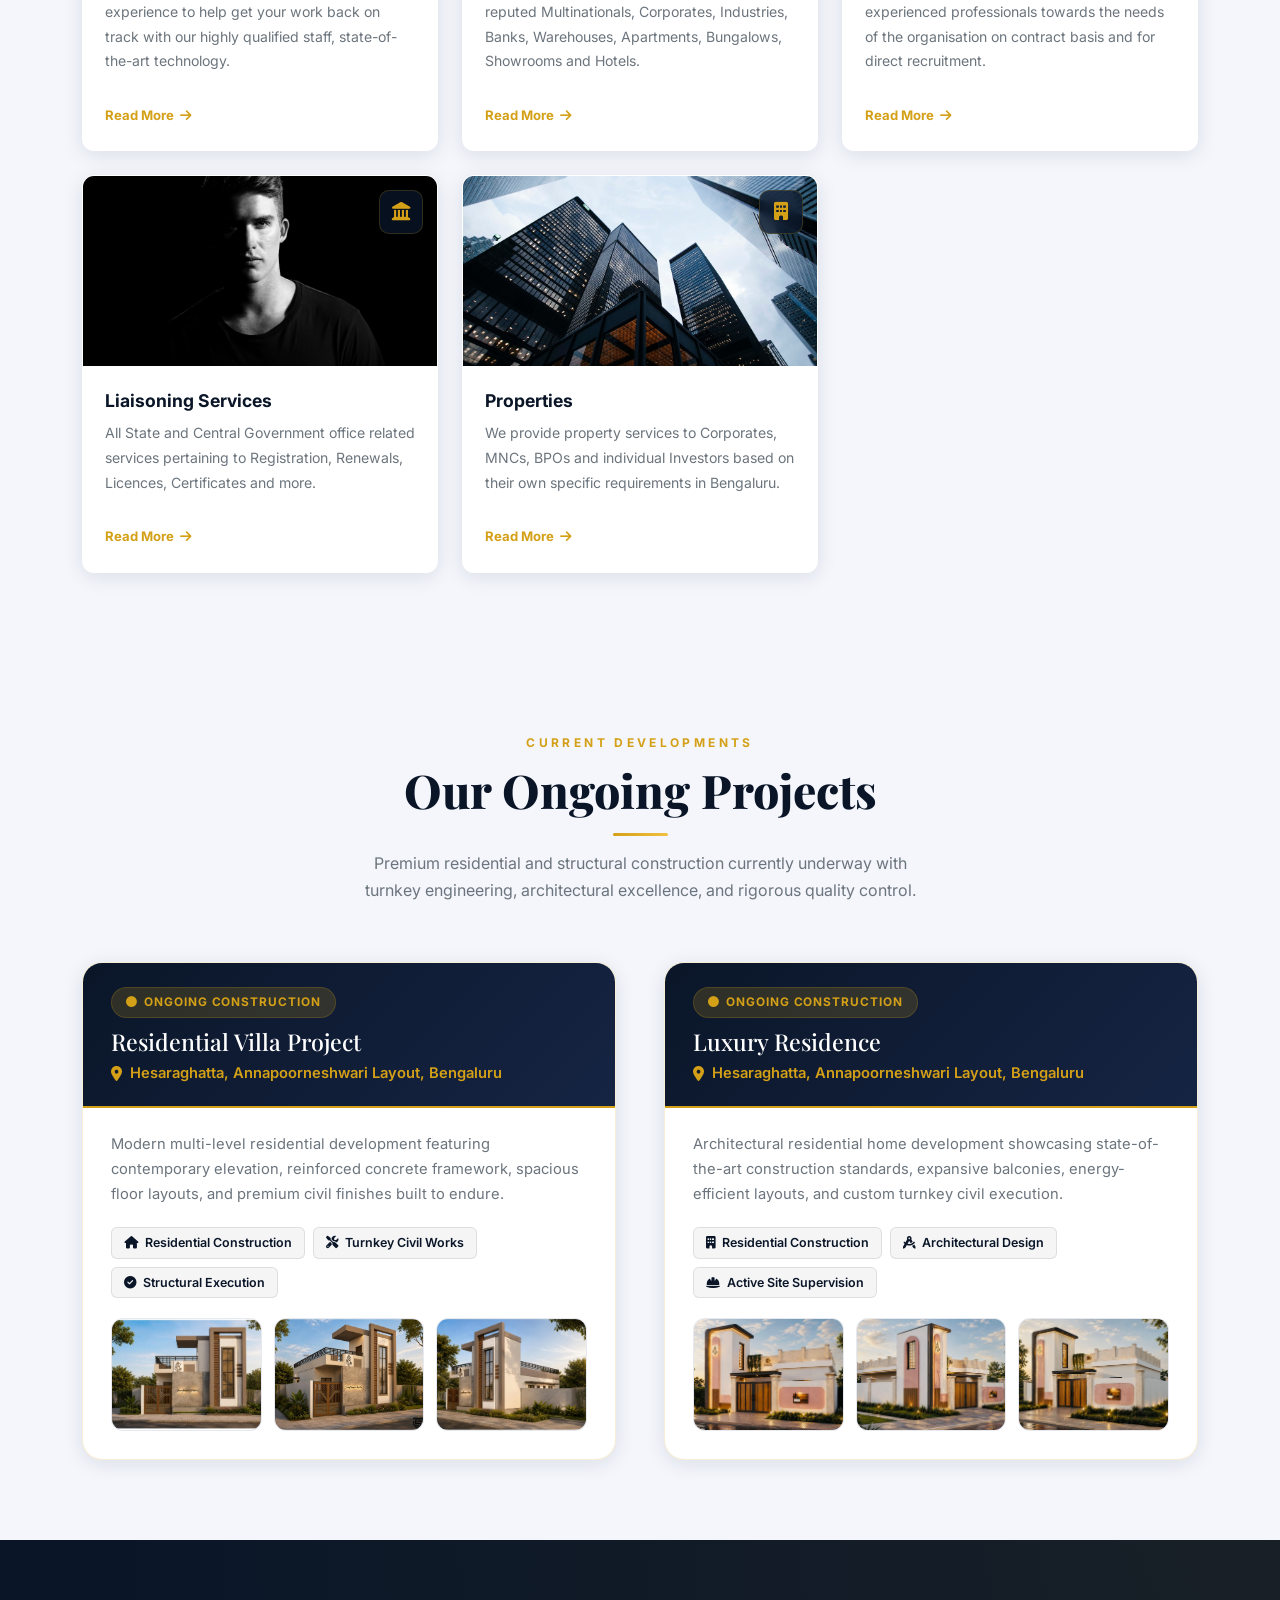
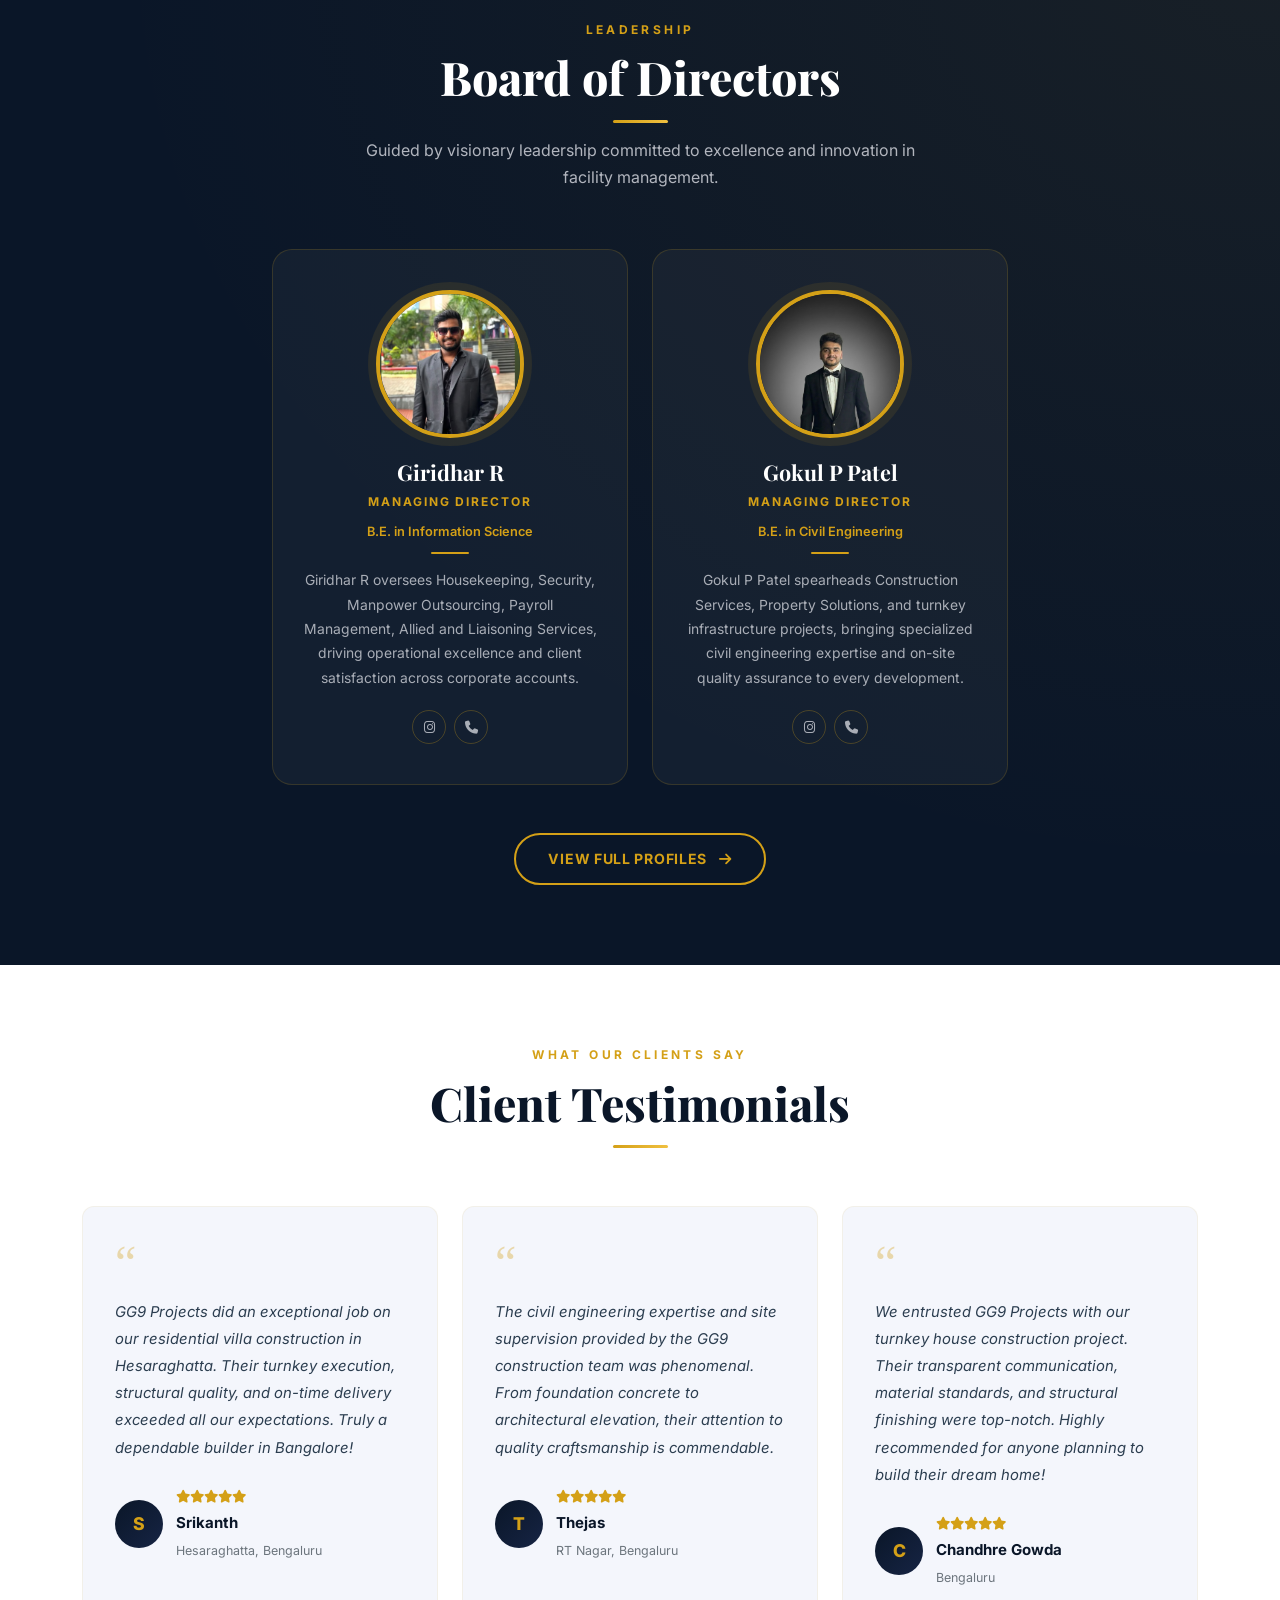
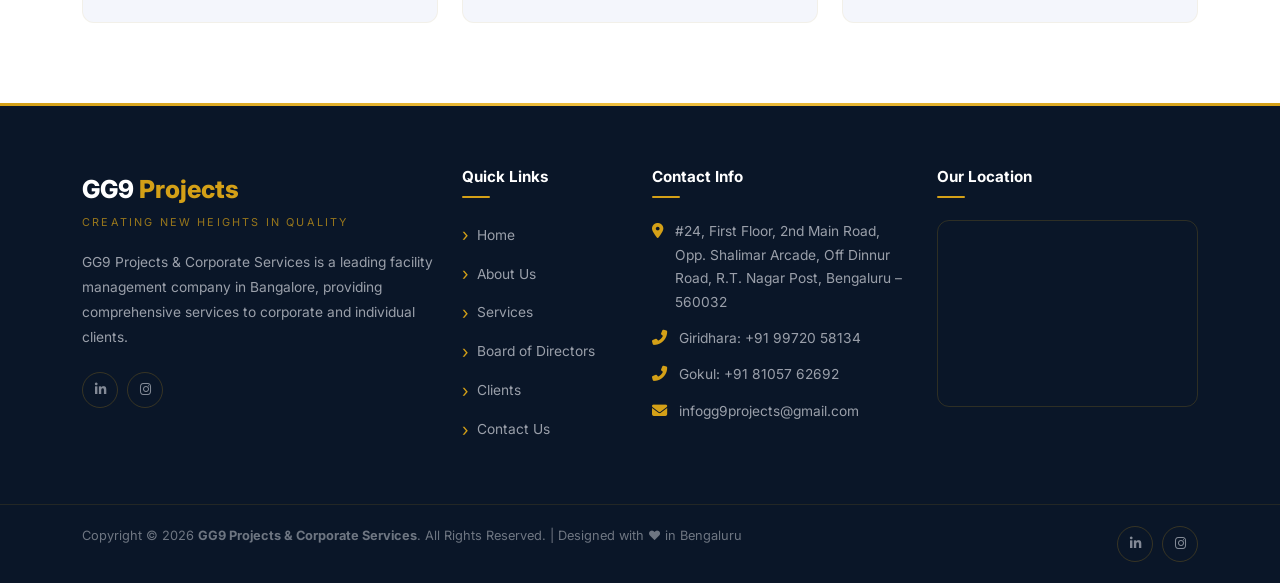
==== commit 86291a94: "client update" ====
--- a/index.html
+++ b/index.html
@@ -510,13 +510,13 @@
       <div class="col-lg-4 col-md-6">
         <div class="testimonial-card">
           <span class="quote-mark">&ldquo;</span>
-          <p>We would like to thank Bigstar GG9 Projects for an outstanding effort on the recently completed project located in RT Nagar, Bengaluru</p>
+          <p>GG9 Projects did an exceptional job on our residential villa construction in Hesaraghatta. Their turnkey execution, structural quality, and on-time delivery exceeded all our expectations. Truly a dependable builder in Bangalore!</p>
           <div class="test-footer">
-            <div class="test-avatar">H</div>
+            <div class="test-avatar">S</div>
             <div>
               <span class="test-stars"><i class="fas fa-star"></i><i class="fas fa-star"></i><i class="fas fa-star"></i><i class="fas fa-star"></i><i class="fas fa-star"></i></span>
-              <span class="test-name">Harsha</span>
-              <span class="test-place">Bangalore</span>
+              <span class="test-name">Srikanth</span>
+              <span class="test-place">Hesaraghatta, Bengaluru</span>
             </div>
           </div>
         </div>
@@ -524,13 +524,13 @@
       <div class="col-lg-4 col-md-6">
         <div class="testimonial-card">
           <span class="quote-mark">&ldquo;</span>
-          <p>The team always does a great job, but today they went above and beyond to do an AWESOME job! I appreciate them and the great work they do together. They are a truly great team!</p>
+          <p>The civil engineering expertise and site supervision provided by the GG9 construction team was phenomenal. From foundation concrete to architectural elevation, their attention to quality craftsmanship is commendable.</p>
           <div class="test-footer">
-            <div class="test-avatar">G</div>
+            <div class="test-avatar">T</div>
             <div>
               <span class="test-stars"><i class="fas fa-star"></i><i class="fas fa-star"></i><i class="fas fa-star"></i><i class="fas fa-star"></i><i class="fas fa-star"></i></span>
-              <span class="test-name">Geetha P</span>
-              <span class="test-place">Bangalore</span>
+              <span class="test-name">Thejas</span>
+              <span class="test-place">RT Nagar, Bengaluru</span>
             </div>
           </div>
         </div>
@@ -538,15 +538,16 @@
       <div class="col-lg-4 col-md-6">
         <div class="testimonial-card">
           <span class="quote-mark">&ldquo;</span>
-          <p>They have well-trained professional staff members who help you feel relaxed and safe by providing cleanliness and other household facilities with proper care and excellent service.</p>
+          <p>We entrusted GG9 Projects with our turnkey house construction project. Their transparent communication, material standards, and structural finishing were top-notch. Highly recommended for anyone planning to build their dream home!</p>
           <div class="test-footer">
-            <div class="test-avatar">N</div>
+            <div class="test-avatar">C</div>
             <div>
-              <span class="test-stars"><i class="fas fa-star"></i><i class="fas fa-star"></i><i class="fas fa-star"></i><i class="fas fa-star"></i><i class="fas fa-star-half-alt"></i></span>
-              <span class="test-name">Nandan</span>
-              <span class="test-place">Hebbal, Bangalore</span>
-            </div>
-          </div>
+              <span class="test-stars"><i class="fas fa-star"></i><i class="fas fa-star"></i><i class="fas fa-star"></i><i class="fas fa-star"></i><i class="fas fa-star"></i></span>
+              <span class="test-name">Chandhre Gowda</span>
+              <span class="test-place">Bengaluru</span>
+            </div>
+          </div>
+        </div>
       </div>
     </div>
   </div>
